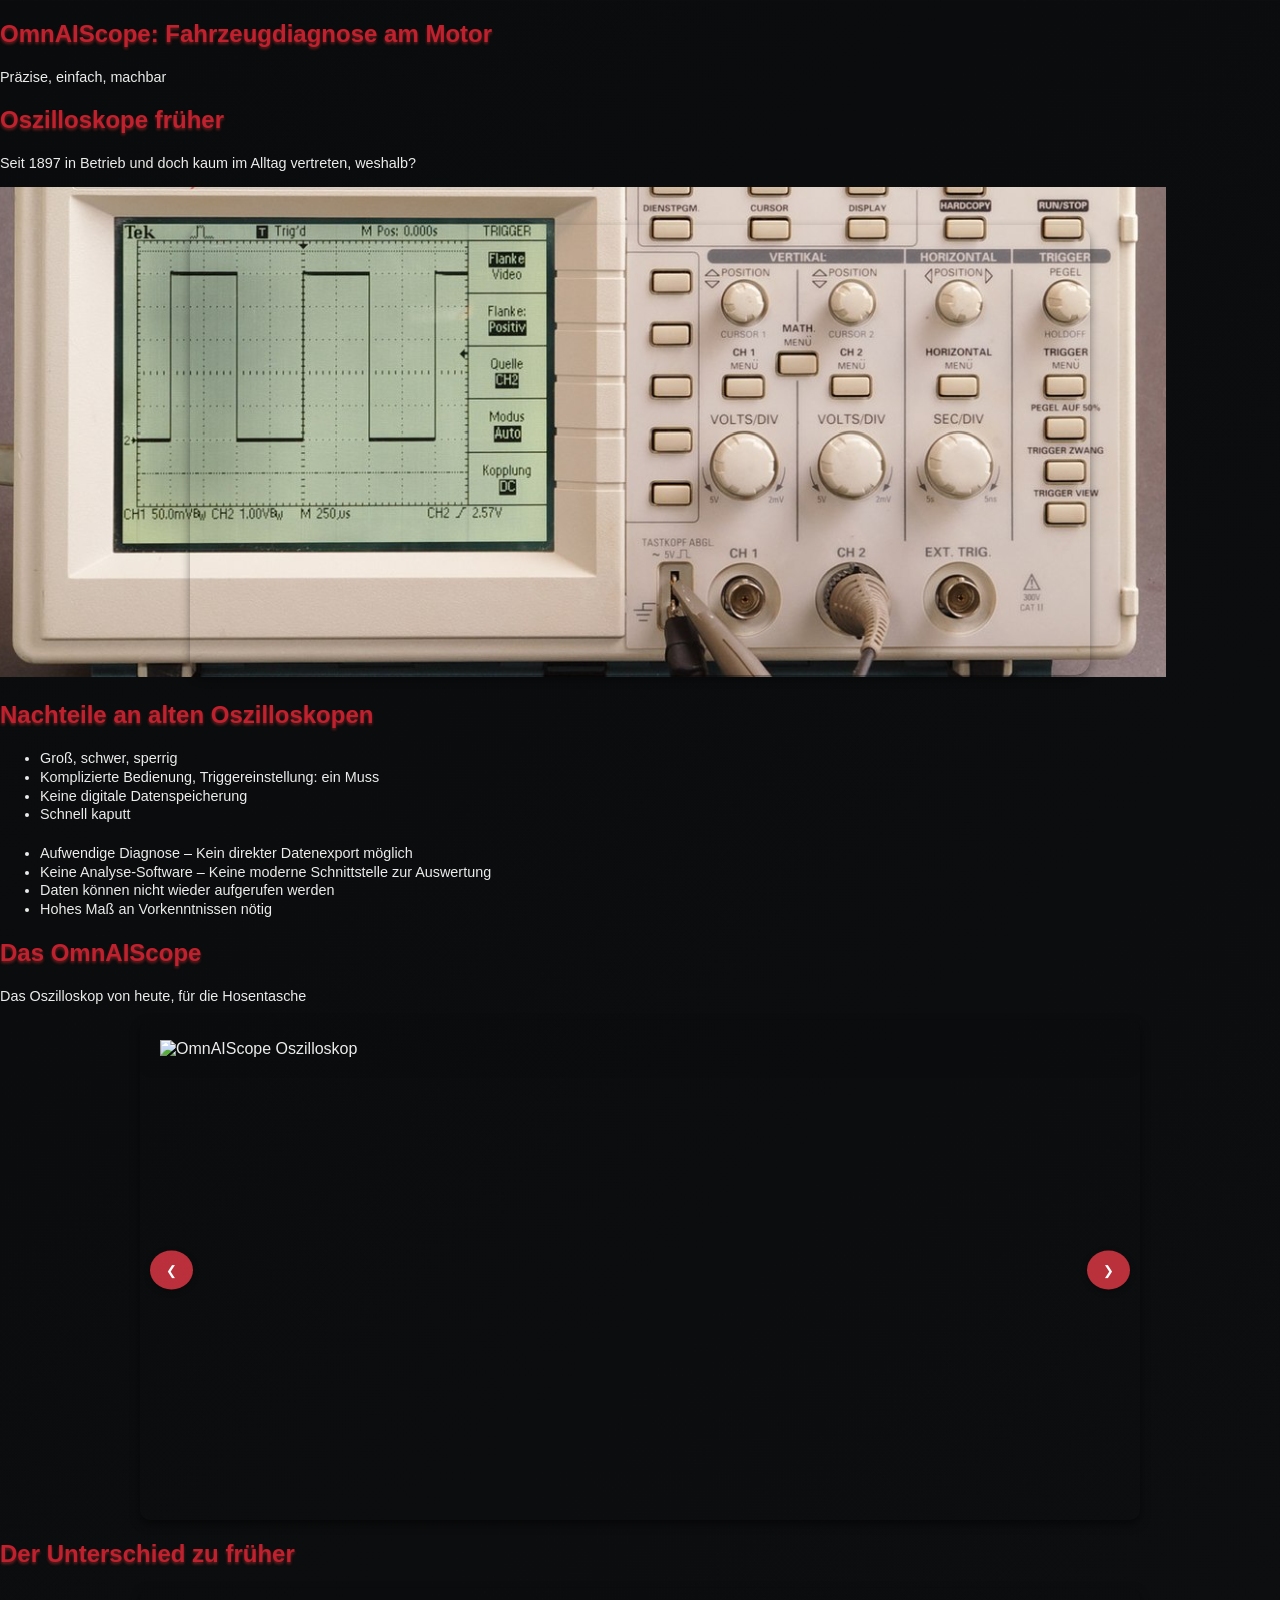
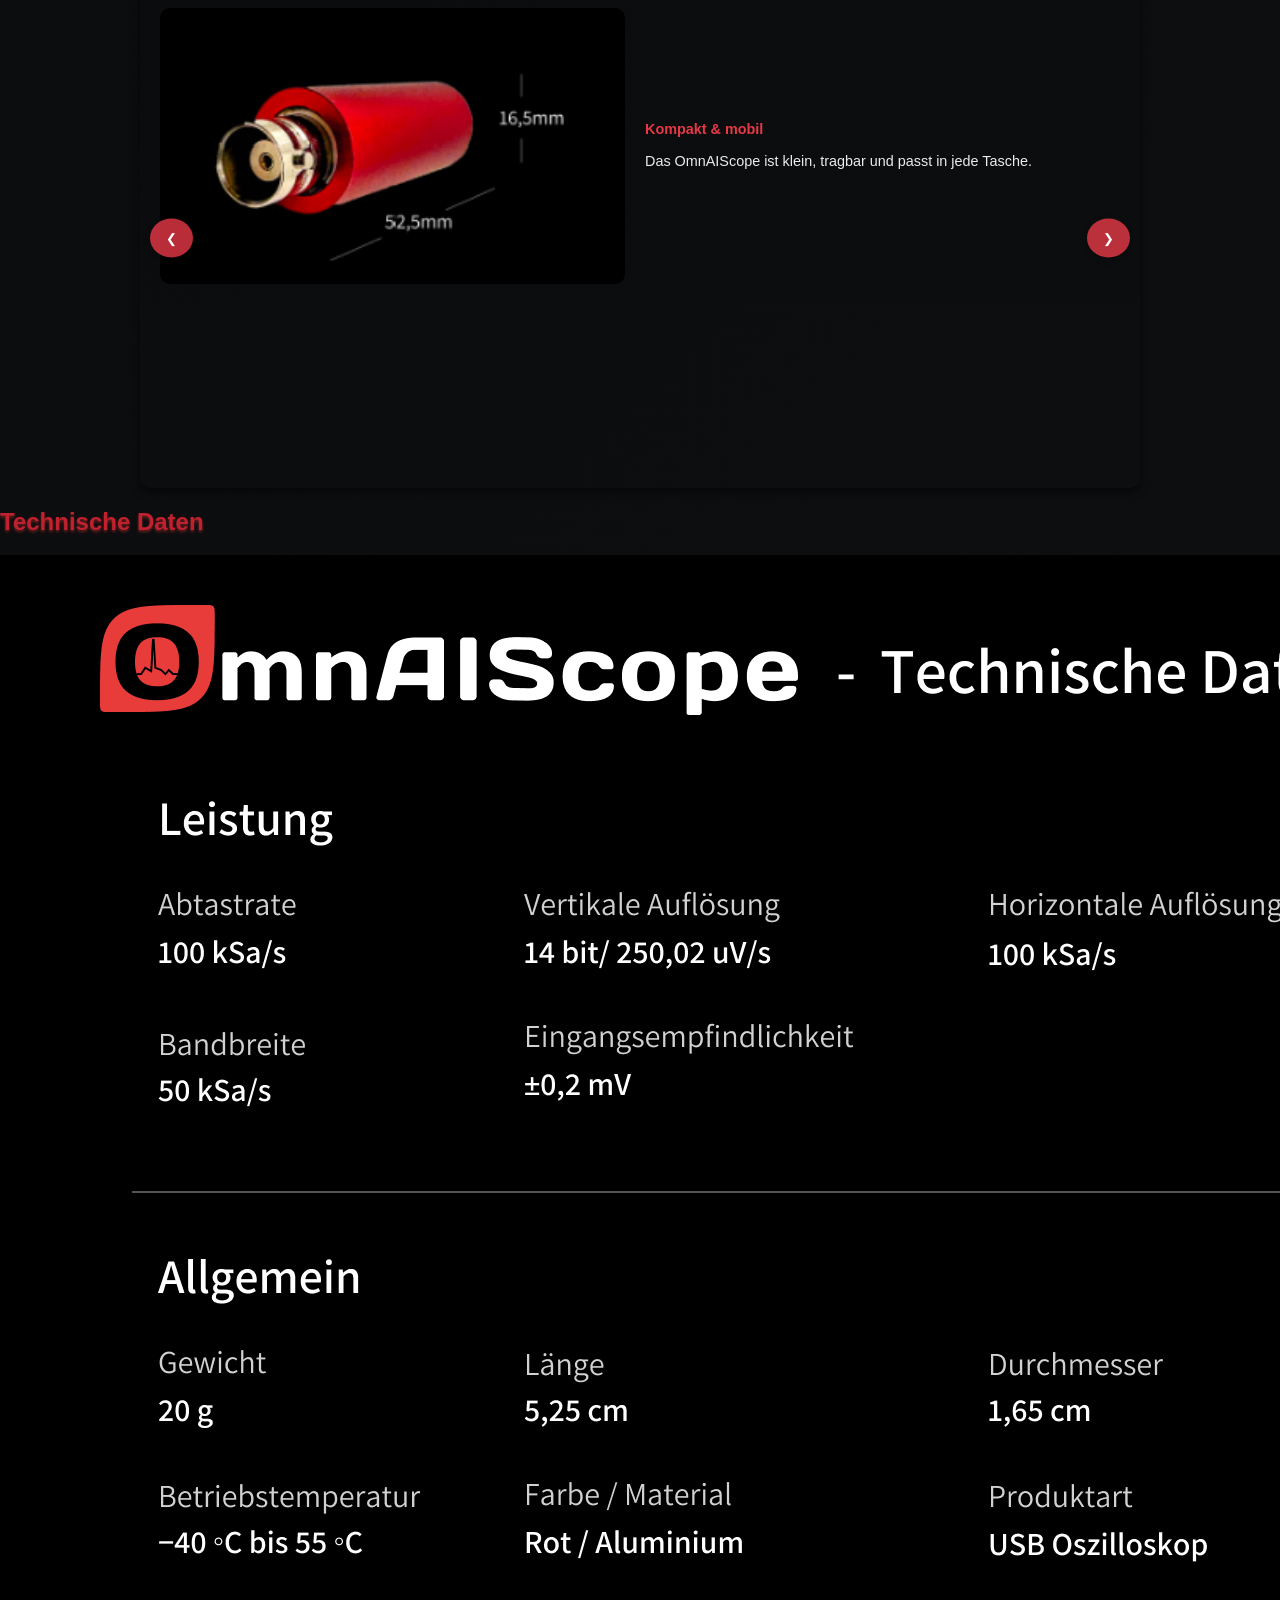
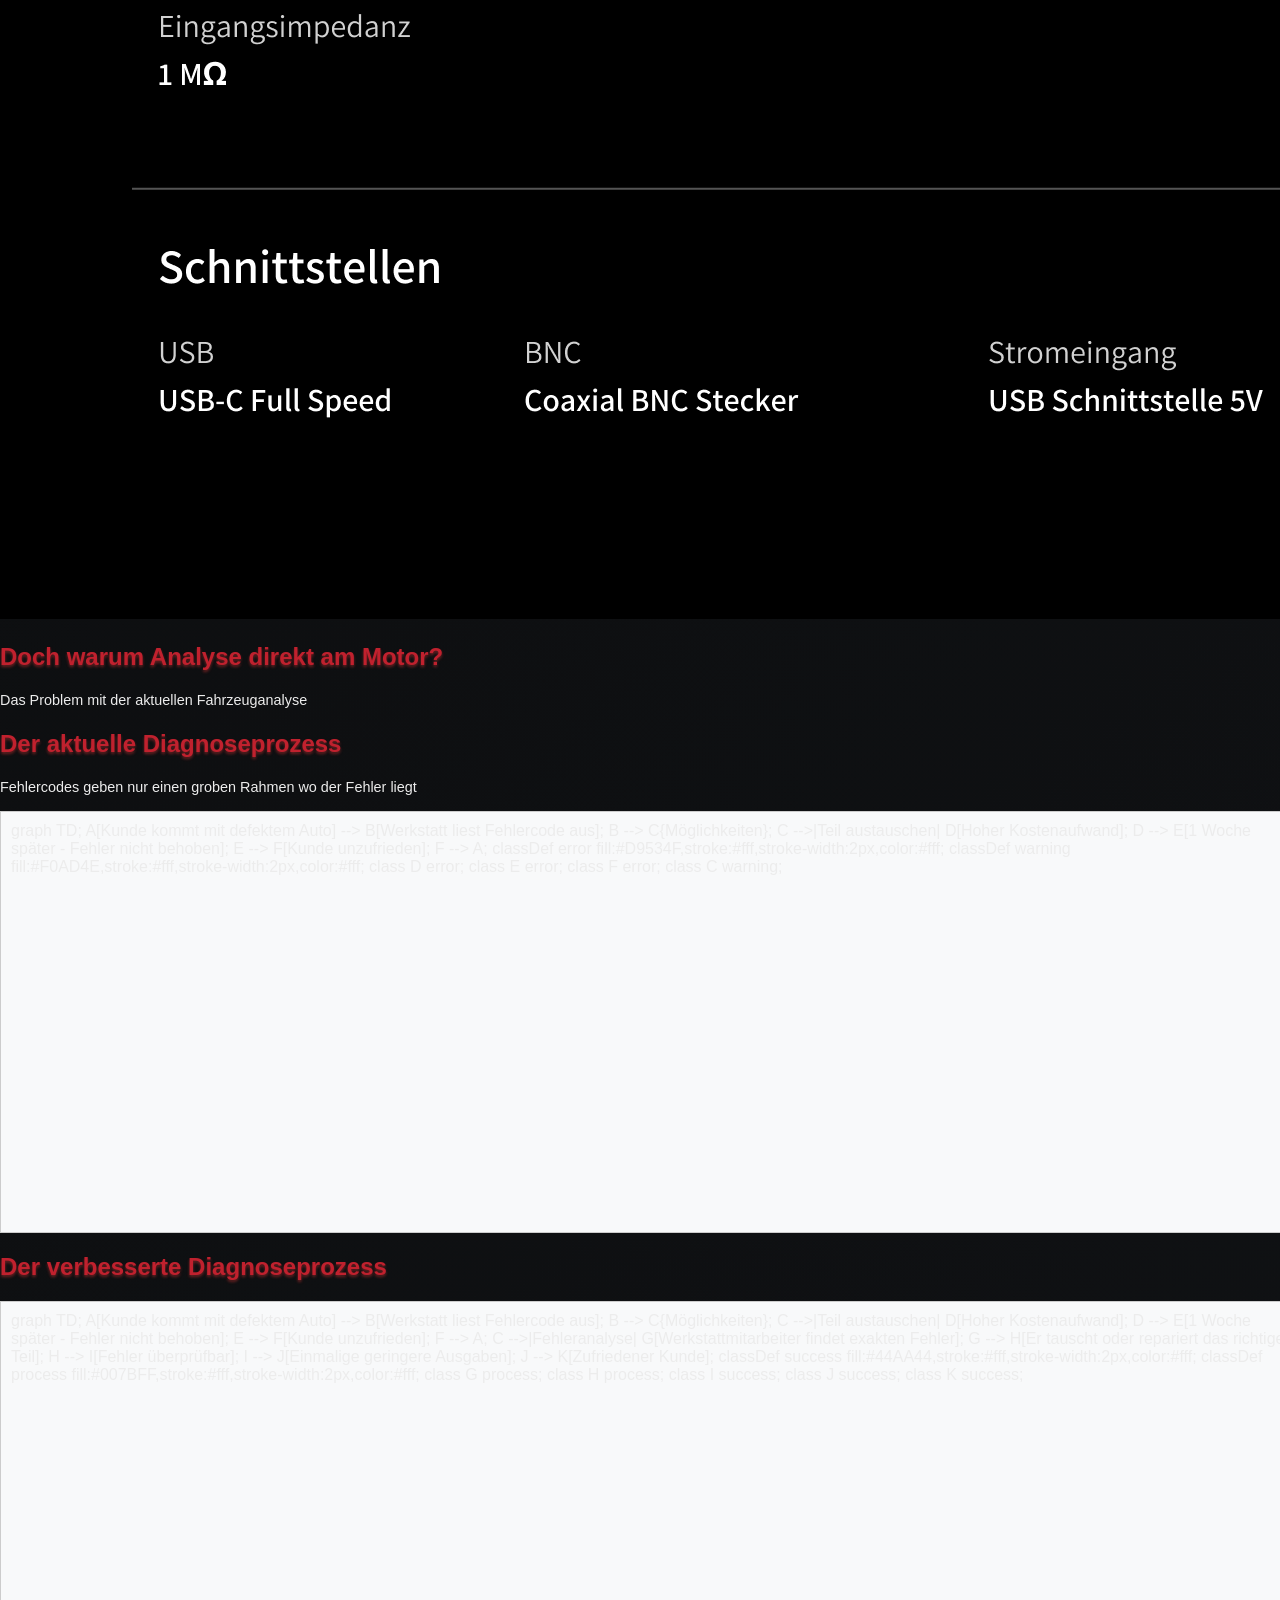
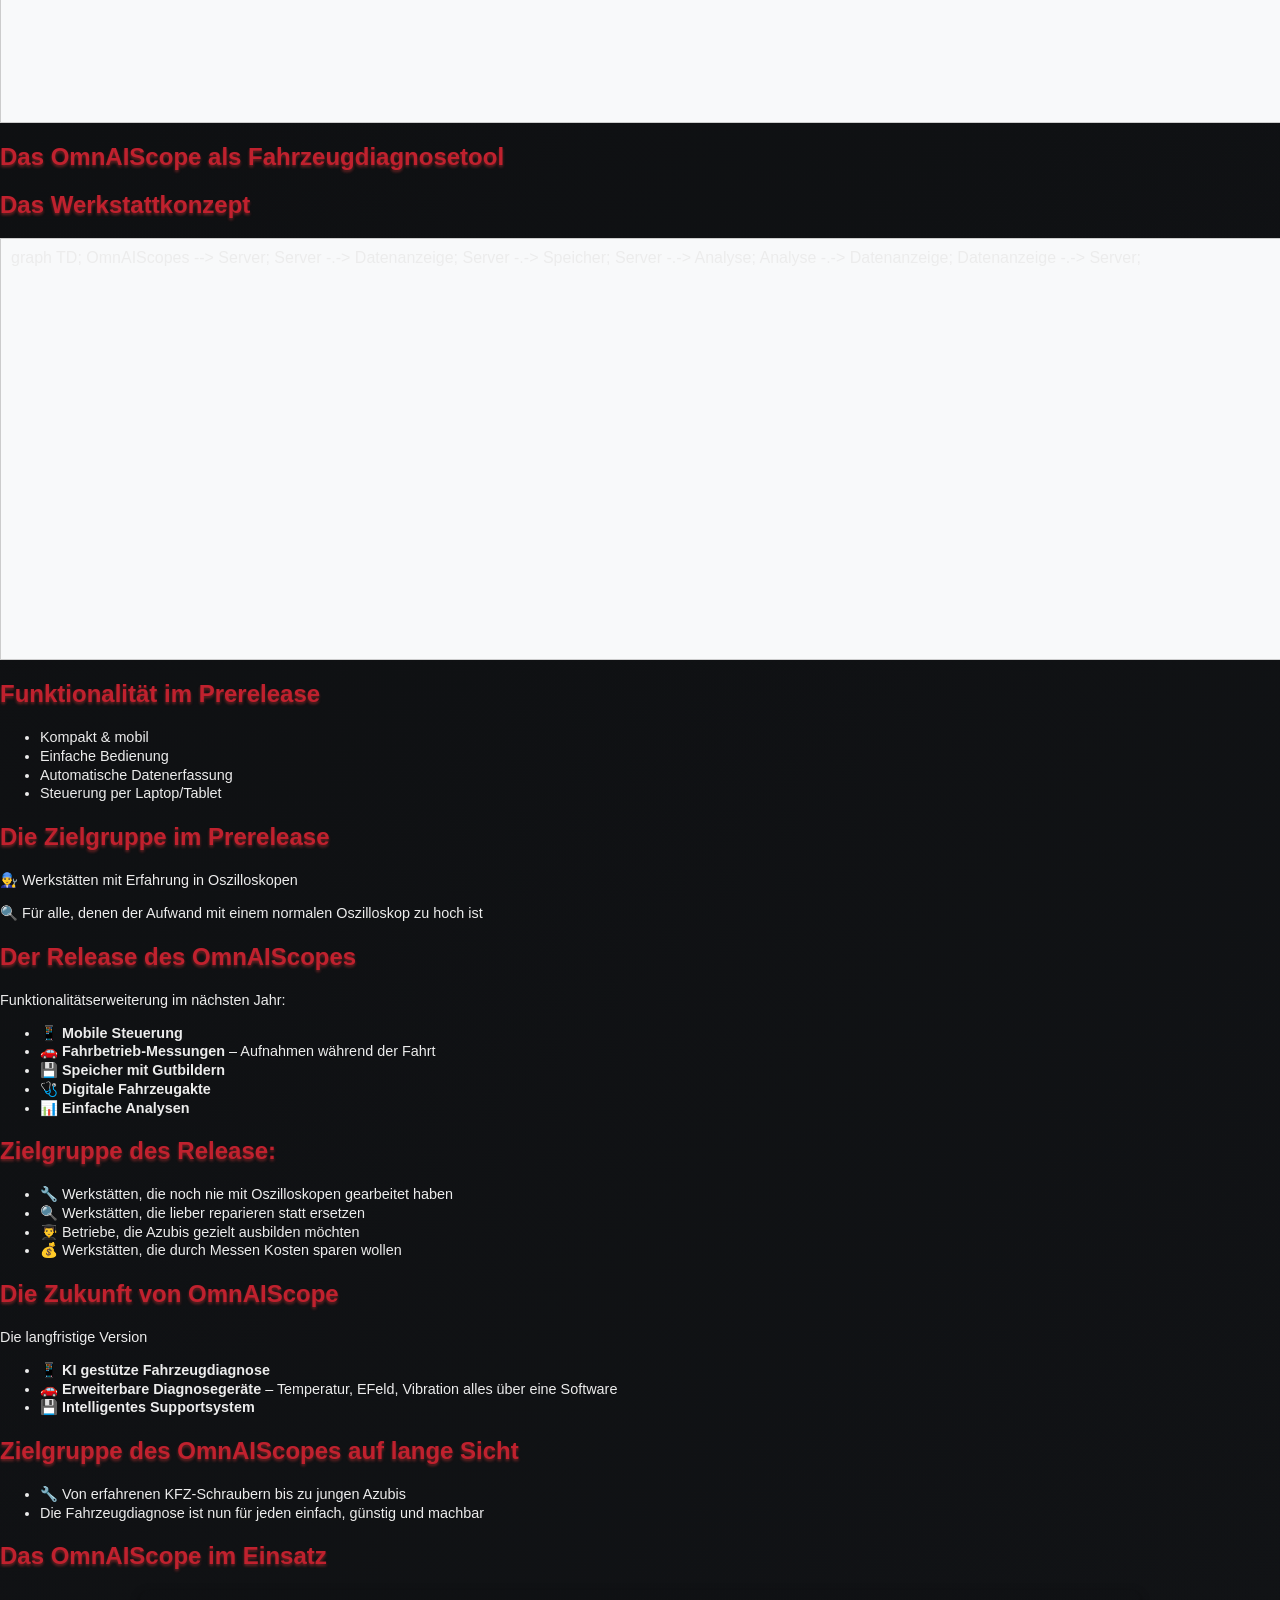
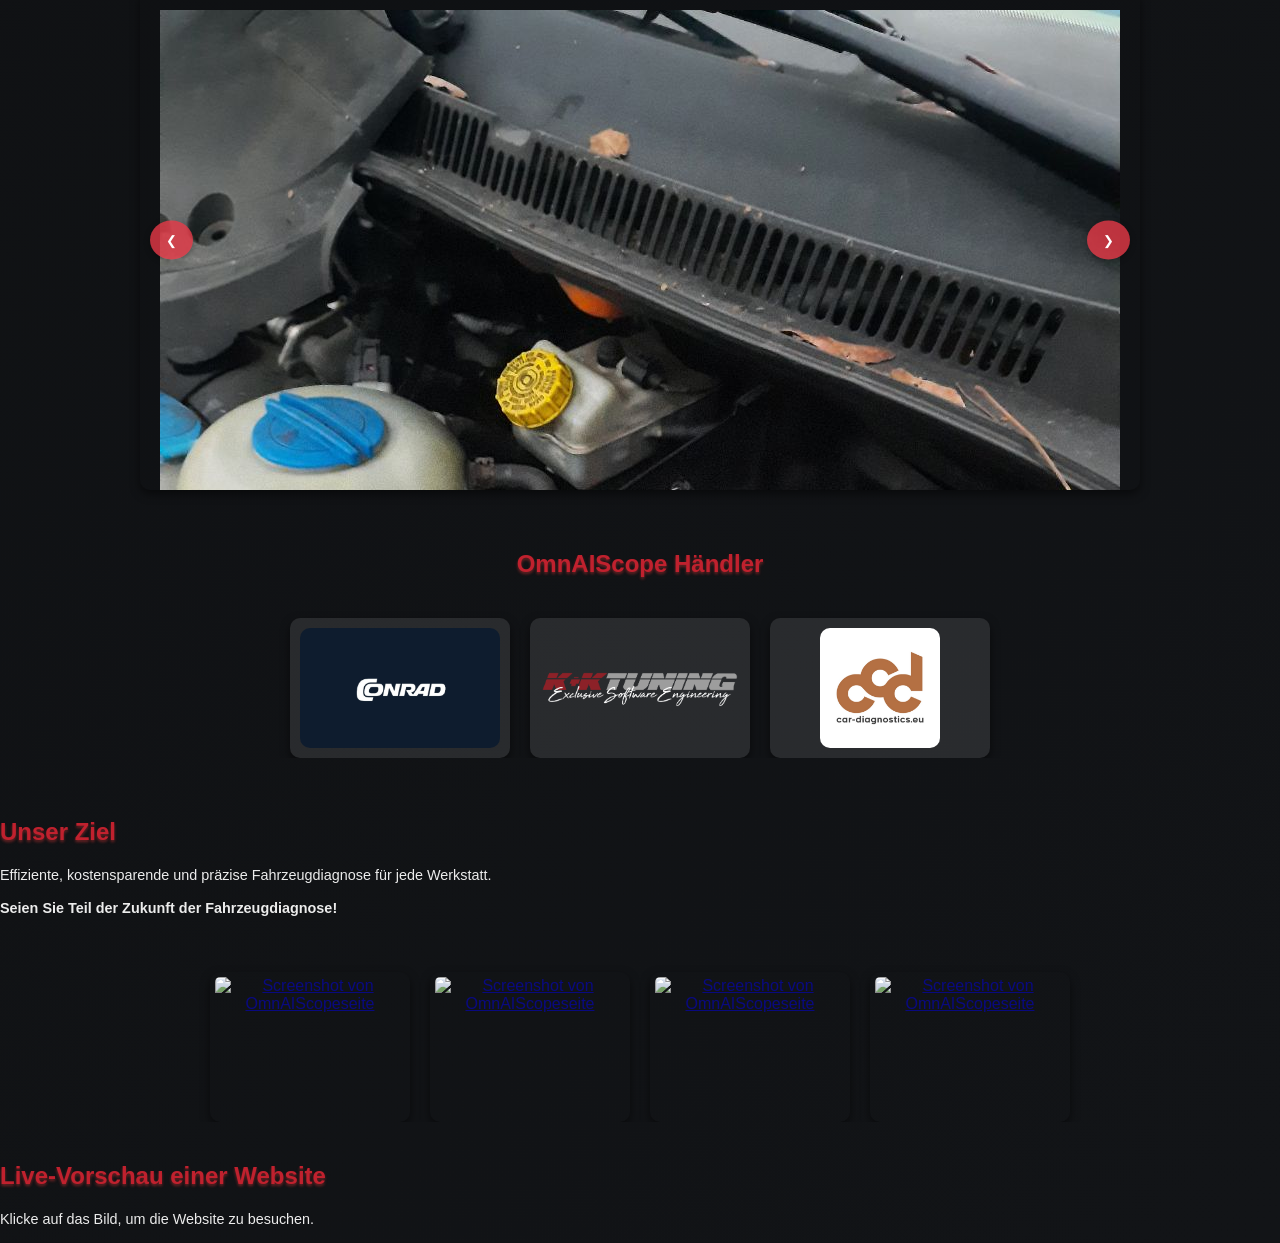
==== index.html @ 16e2dde1 "Update: Better structure for presenting OmnAIScope advantages Introduction video Setup of our websit" ====
<!doctype html>
<html lang="de">
  <head>
    <meta charset="utf-8" />
    <title>OmnAIScope - Die Zukunft der Fahrzeugdiagnose</title>
    <meta name="viewport" content="width=device-width, initial-scale=1.0" />
    <link rel="stylesheet" href="https://unpkg.com/reveal.js/dist/reveal.css" />
    <link
      rel="stylesheet"
      href="https://unpkg.com/reveal.js/dist/theme/black.css"
      id="theme"
    />
    <style>
      :root {
        --primary-color: #c0212e;
        /* Kräftiges Rot mit leichtem Pink-Ton */
        --secondary-color: #ececec;
        /* Sanftes Weiß für bessere Lesbarkeit */
        --background-color: linear-gradient(135deg, #0a0b0c 0%, #121417 100%);
        /* Dunkler Verlauf für Tiefe */
        --success-color: #44c767;
        --error-color: #d9534f;
        --warning-color: #f0ad4e;
      }

      body {
        background: var(--background-color);
        color: var(--secondary-color);
        font-family: "Arial", sans-serif;
        margin: 0;
        padding: 0;
      }

      .reveal section h2 {
        color: var(--primary-color);
        text-shadow: 0px 2px 3px rgba(255, 60, 60, 0.4);
        /* Leichter Glow */
        font-size: 1.5em;
      }

      .reveal section p,
      .reveal section ul {
        color: var(--secondary-color);
        font-size: 0.9em;
        line-height: 1.3;
      }

      .slider-container {
        position: relative;
        width: 80%;
        height: 500px;
        max-width: 1000px;
        margin: auto;
        overflow: hidden auto;
        border-radius: 10px;
        box-shadow: 0px 4px 10px rgba(0, 0, 0, 0.5);
      }

      .slider {
        display: flex;
        transition: transform 0.6s ease-in-out;
      }

      .slide {
        min-width: 100%;
        display: flex;
        /* Bild und Text nebeneinander */
        align-items: center;
        padding: 20px;
        box-sizing: border-box;
        background-color: rgba(0, 0, 0, 0.05);
        /* Leicht abgesetzter Hintergrund */
        border-radius: 10px;
      }

      .slide-content {
        display: flex;
        width: 100%;
        align-items: center;
        justify-content: space-between;
        gap: 10px;
      }

      /* Bild-Anpassung */
      .slide-image {
        width: 50%;
        /* Bild nimmt 50% der Breite ein */
        height: auto;
        border-radius: 10px;
        object-fit: contain;
        /* Verhindert Verzerrungen */
      }

      /* Das hier geht nur für die Slider 1 version und nicht für die Slider mit text*/
      .slide .slide-image-RawImages,
      .slide .slide-image-RawVideos {
        width: 100%;
        /* Bild nimmt 50% der Breite ein */
        height: 100%;
        /* Bild füllt die volle Höhe des Containers */
        object-fit: contain;
        /* Bild bleibt proportional und wird nicht verzerrt */
        display: block;
      }

      /* Text-Anpassung */
      .slide-text {
        width: 50%;
        /* Text nimmt 50% der Breite ein */
        padding: 10px;
      }

      .slide-text h3 {
        color: #e63946;
        font-size: 0.9em;
        margin-bottom: 10px;
      }

      .slide-text p {
        color: white;
        font-size: 0.7em;
        line-height: 1;
      }

      /* Navigation */
      .prev,
      .next {
        position: absolute;
        top: 50%;
        transform: translateY(-50%);
        background: rgba(230, 57, 70, 0.8);
        color: white;
        border: none;
        padding: 12px 16px;
        cursor: pointer;
        border-radius: 50%;
        transition: all 0.3s ease;
        box-shadow: 0px 2px 6px rgba(0, 0, 0, 0.3);
      }

      .prev:hover,
      .next:hover {
        background: #e63946;
        box-shadow: 0px 4px 10px rgba(230, 57, 70, 0.6);
      }

      .prev {
        left: 10px;
      }

      .next {
        right: 10px;
      }

      /* Stil für die Partner-Sektion */
      .partners {
        text-align: center;
        padding: 40px 20px;
        background: #2b131300;
        /* Dunkler Hintergrund */
        color: white;
        max-width: 100%;
        /* Stellt sicher, dass nichts über die Folie hinausgeht */
      }

      /* Flexbox für eine horizontale Anordnung */
      .partner-container {
        display: flex;
        flex-wrap: wrap;
        /* Falls zu viele Elemente, gehen sie in die nächste Zeile */
        justify-content: center;
        /* Zentriert die Logos */
        align-items: center;
        gap: 20px;
        /* Abstand zwischen den Boxen */
        max-width: 90%;
        /* Passt sich an die Folienbreite an */
        margin: auto;
        padding-top: 20px;
        overflow: hidden;
        /* Verhindert, dass Logos über die Folie hinausragen */
      }

      /* Einzelne Partner-Box */
      .partner {
        background: rgba(255, 255, 255, 0.1);
        padding: 10px;
        border-radius: 10px;
        display: flex;
        align-items: center;
        justify-content: center;
        width: 200px;
        /* Feste Breite pro Partner-Logo */
        height: 120px;
        /* Feste Höhe pro Box */
        box-shadow: 0px 4px 10px rgba(0, 0, 0, 0.5);
        transition:
          transform 0.3s ease,
          box-shadow 0.3s ease;
      }



      /* Hover-Effekt */
      .partner:hover {
        transform: translateY(-5px);
        box-shadow: 0px 8px 15px rgba(255, 255, 255, 0.2);
      }

      /* Logos in der Box */
      .partner img {
        border-radius: 10px;
        max-width: 100%;
        max-height: 120px;
        object-fit: contain;
        filter: grayscale(50%);
        transition: filter 0.3s ease;
      }

      /* Bei Hover werden die Logos farbig */
      .partner:hover img {
        filter: grayscale(0%);
      }

      .links {
        text-align: center;
        padding: 20px 20px;
        background: #590e0e00; /* Dunkler Hintergrund */
        color: rgb(139, 25, 25);
        max-width: 100%; /* Stellt sicher, dass nichts über die Folie hinausgeht */
    }
    
    /* Flexbox für eine horizontale Anordnung */
    .links-container {
        display: flex;
        flex-wrap: wrap; /* Falls zu viele Elemente, gehen sie in die nächste Zeile */
        justify-content: center; /* Zentriert die Links */
        align-items: center;
        gap: 20px; /* Abstand zwischen den Boxen */
        max-width: 100%; /* Passt sich an die Folienbreite an */
        margin: auto;
        padding-top: 20px;
        overflow: hidden; /* Verhindert, dass Inhalte über die Folie hinausragen */
    }
    
    /* Einzelne Link-Box */
    .link {
        position: relative; /* Ermöglicht flexibles Layout für das Bild */
        width: 200px; /* Feste Breite pro Box */
        height: 150px; /* Feste Höhe pro Box */
        border-radius: 10px;
        box-shadow: 0px 4px 10px rgba(0, 0, 0, 0.5);
        transition: transform 0.3s ease, box-shadow 0.3s ease;
        overflow: hidden; /* Verhindert, dass das Bild herausragt */
    }
    
    /* Hover-Effekt */
    .link:hover {
        transform: translateY(-5px);
        box-shadow: 0px 8px 15px rgba(255, 255, 255, 0.2);
    }
    
    /* Bilder nehmen den ganzen Container ein */
    .link img {
        width: 100%;
        height: 100%;
        padding:5px; 
        margin:0; 
        object-fit: cover; /* Bild wird skaliert, ohne verzerrt zu werden */
        border-radius: 10px; /* Gleiche Abrundung wie der Container */
        filter: grayscale(50%);
        transition: filter 0.3s ease;
    }
    
    /* Bei Hover werden die Bilder farbig */
    .link:hover img {
        filter: grayscale(0%);
    }
    
      /* Container für das Video (Fullscreen & Zentriert) */
#intro-video {
    position: absolute;
    top: 50%;
    left: 50%;
    transform: translate(-50%, -50%); /* Zentriert das Video */
    width: 80%; /* Anpassung der Breite */
    max-width: 900px; /* Maximale Größe */
    height: auto;
    opacity: 0.8; /* Transparenz für leichtes Durchscheinen */
    border-radius: 15px; /* Optional: Abgerundete Ecken */
    box-shadow: 0 4px 10px rgba(0, 0, 0, 0.5); /* Optional: Weiche Schatten */
}

    </style>
  </head>

  <body>
    <div class="reveal">
        <div class="slides">
            <!-- Erste Folie: Video -->
            <section id="video-slide">
                <video id="intro-video" width="100%" autoplay muted>
                    <source src="ScopesVideo.mkv" type="video/mp4">
                    Dein Browser unterstützt dieses Video nicht.
                </video>
            <section>
            <!-- Zweite Folie: Überschrift erscheint nach Video -->
                <h2>OmnAIScope: Fahrzeugdiagnose am Motor</h2>
                <p>Präzise, einfach, machbar</p>
            </section>
            </section>
    
        <!-- Kapitel: Oszilloskope früher: -->
        <section>
          <section>
            <h2>Oszilloskope früher</h2>
            <p>
              Seit 1897 in Betrieb und doch kaum im Alltag vertreten, weshalb?
            </p>
            <img src="images/OsziAlt.png" alt="Altes analog Oszilloskop" />
          </section>
          <section>
            <h2>Nachteile an alten Oszilloskopen</h2>
            <ul>
              <li>Groß, schwer, sperrig</li>
              <li>Komplizierte Bedienung, Triggereinstellung: ein Muss</li>
              <li>Keine digitale Datenspeicherung</li>
              <li>Schnell kaputt</li>
            </ul>
          </section>
          <section>
            <h2></h2>
            <ul>
              <li>Aufwendige Diagnose – Kein direkter Datenexport möglich</li>
              <li>
                Keine Analyse-Software – Keine moderne Schnittstelle zur
                Auswertung
              </li>
              <li>Daten können nicht wieder aufgerufen werden</li>
              <li>Hohes Maß an Vorkenntnissen nötig</li>
            </ul>
          </section>
        </section>
        <!-- Das OmnAIScope: Das Oszilloskop für heute :-->
        <section>
          <section>
            <h2>Das OmnAIScope</h2>
            <p>Das Oszilloskop von heute, für die Hosentasche</p>
            <div class="slider-container">
              <div class="slider">
                <img
                  class="slide slide-image-RawImages"
                  src="OmnAIScopeProduktBild.png"
                  alt="OmnAIScope Oszilloskop"
                />
                <img
                  class="slide slide-image-RawImages"
                  src="OmnAIScope mit USBKabel.png"
                  alt="OmnAIScope Oszilloskop"
                />
              </div>
              <button class="prev" onclick="moveSlide(-1)">&#10094;</button>
              <button class="next" onclick="moveSlide(1)">&#10095;</button>
            </div>
          </section>
          <section>
            <h2>Der Unterschied zu früher</h2>
            <div class="slider-container">
              <div class="slider">
                <!-- Slide 1 -->
                <div class="slide">
                  <div class="slide-content">
                    <img
                      class="slide-image"
                      src="images/OmnAIScopeKlein.png"
                      alt="Vergleich Oszilloskop"
                    />
                    <div class="slide-text">
                      <h3>Kompakt & mobil</h3>
                      <p>
                        Das OmnAIScope ist klein, tragbar und passt in jede
                        Tasche.
                      </p>
                    </div>
                  </div>
                </div>

                <!-- Slide 2 -->
                <div class="slide">
                  <div class="slide-content">
                    <img
                      class="slide-image"
                      src="images/OsziAlt.png"
                      alt="Vergleich mit altem Oszilloskop"
                    />
                    <div class="slide-text">
                      <h3>Einfach bedienbar</h3>
                      <p>Keine Triggereinstellung, keine Rädchen. Direkt messen.</p>
                    </div>
                  </div>
                </div>

                <div class="slide">
                  <div class="slide-content">
                    <img
                      class="slide-image"
                      src="images/datenanalyse.jpg"
                      alt="Datenanalyse"
                    />
                    <div class="slide-text">
                      <h3>Digitale Datenerfassung</h3>
                      <p>
                        Speichere Daten und analysiere sie bequem auf deinem
                        Laptop oder Tablet.
                      </p>
                    </div>
                  </div>
                </div>

                <!-- Slide 3 -->
                <div class="slide">
                  <div class="slide-content">
                    <img
                      class="slide-image"
                      src="images/datenanalyse.jpg"
                      alt="Datenanalyse"
                    />
                    <div class="slide-text">
                      <h3>Messdaten wiederverwenden</h3>
                      <p>
                        Messdaten wieder aufrufen, dem Kunden zur Verfügung
                        stellen und mit anderen Teilen.
                      </p>
                    </div>
                  </div>
                </div>

                <!-- Slide 4 -->
                <div class="slide">
                  <div class="slide-content">
                    <img
                      class="slide-image"
                      src="images/datenanalyse.jpg"
                      alt="Datenanalyse"
                    />
                    <div class="slide-text">
                      <h3>Softwareerweiterungen</h3>
                      <p>
                        Bleibe UpToDate. Automatische, kostenlose
                        Softwareupdates. Stetige Analyseverbesserung.
                      </p>
                    </div>
                  </div>
                </div>

                <!-- Slide 5 -->
                <div class="slide">
                  <div class="slide-content">
                    <img
                      class="slide-image"
                      src="images/datenanalyse.jpg"
                      alt="Datenanalyse"
                    />
                    <div class="slide-text">
                      <h3>Analyse ohne Vorkenntnisse</h3>
                      <p>
                        Durch den Vergleich mit der Datenbank. Manuell oder KI
                        gestützt.
                      </p>
                    </div>
                  </div>
                </div>
                <!-- Slide 6 -->
                <div class="slide">
                  <div class="slide-content">
                    <img
                      class="slide-image"
                      src="images/datenanalyse.jpg"
                      alt="Datenanalyse"
                    />
                    <div class="slide-text">
                      <h3>Erweiterbar</h3>
                      <p>
                        Ob ein, zwei oder acht Kanäle, durch die Synchronisation
                        beliebig erweiterbar.
                      </p>
                    </div>
                  </div>
                </div>
                <!-- Slide 7 -->
                <div class="slide">
                  <div class="slide-content">
                    <img
                      class="slide-image"
                      src="images/datenanalyse.jpg"
                      alt="Datenanalyse"
                    />
                    <div class="slide-text">
                      <h3>Über Kabel oder Netz</h3>
                      <p>
                        Empfange Daten wo du willst, wann du willst mit dem
                        OmnAI-PI System
                      </p>
                    </div>
                  </div>
                </div>
              </div>
              <!-- Navigation -->
              <button class="prev" onclick="moveSlide(-1)">&#10094;</button>
              <button class="next" onclick="moveSlide(1)">&#10095;</button>
            </div>
          </section>
          <section>
            <h2>Technische Daten</h2>
            <img src="images/TechDatenOmnAI.png" />
          </section>
        </section>

        <!-- Das Problem mit der Fahrzeuganalyse: -->
        <section>
          <section data-transition="zoom">
            <h2>Doch warum Analyse direkt am Motor?</h2>
            <p>Das Problem mit der aktuellen Fahrzeuganalyse</p>
          </section>
          <section>
            <h2>Der aktuelle Diagnoseprozess</h2>
            <p>Fehlercodes geben nur einen groben Rahmen wo der Fehler liegt</p>
            <div style="width: 100%; height: 400px; overflow: auto; border: 1px solid #ccc; padding: 10px;background: #f8f9fa;">
              <div class="mermaid">
                graph TD;
                    A[Kunde kommt mit defektem Auto] --> B[Werkstatt liest Fehlercode aus];
                    B --> C{Möglichkeiten};
                    C -->|Teil austauschen| D[Hoher Kostenaufwand];
                    D --> E[1 Woche später - Fehler nicht behoben];
                    E --> F[Kunde unzufrieden];
                    F --> A;
                    
                    classDef error fill:#D9534F,stroke:#fff,stroke-width:2px,color:#fff;
                    classDef warning fill:#F0AD4E,stroke:#fff,stroke-width:2px,color:#fff;

                    class D error;
                    class E error;
                    class F error;
                    class C warning;
              </div>
            </div>
          </section>

          <section>
            <h2>Der verbesserte Diagnoseprozess</h2>
            <div style="width: 100%; height: 400px;overflow: auto;border: 1px solid #ccc;padding: 10px;background: #f8f9fa;">
            <div class="mermaid">
                graph TD;
                    A[Kunde kommt mit defektem Auto] --> B[Werkstatt liest Fehlercode aus];
                    B --> C{Möglichkeiten};
                    C -->|Teil austauschen| D[Hoher Kostenaufwand];
                    D --> E[1 Woche später - Fehler nicht behoben];
                    E --> F[Kunde unzufrieden];
                    F --> A;
                    
                    C -->|Fehleranalyse| G[Werkstattmitarbeiter findet exakten Fehler];
                    G --> H[Er tauscht oder repariert das richtige Teil];
                    H --> I[Fehler überprüfbar];
                    I --> J[Einmalige geringere Ausgaben];
                    J --> K[Zufriedener Kunde];

                    classDef success fill:#44AA44,stroke:#fff,stroke-width:2px,color:#fff;
                    classDef process fill:#007BFF,stroke:#fff,stroke-width:2px,color:#fff;

                    class G process;
                    class H process;
                    class I success;
                    class J success;
                    class K success;
                </div>
            </div>
          </section>
        </section>

        <!-- Wie sich das OmnAIScope auf die Fahrzeuganalyse auswirkt: -->
        <section>
          <section>
            <h2>Das OmnAIScope als Fahrzeugdiagnosetool</h2>
          </section>

          <section>
            <h2>Das Werkstattkonzept</h2>
            <div
              style="
                width: 100%;
                height: 400px;
                overflow: auto;
                border: 1px solid #ccc;
                padding: 10px;
                background: #f8f9fa;
              "
            >
              <div class="mermaid">
                graph TD; OmnAIScopes --> Server; Server -.-> Datenanzeige;
                Server -.-> Speicher; Server -.-> Analyse; Analyse -.->
                Datenanzeige; Datenanzeige -.-> Server;
              </div>
            </div>
          </section>
          <section>
            <h2>Funktionalität im Prerelease</h2>
            <ul>
              <li>Kompakt & mobil</li>
              <li>Einfache Bedienung</li>
              <li>Automatische Datenerfassung</li>
              <li>Steuerung per Laptop/Tablet</li>
            </ul>
          </section>

          <section>
            <h2>Die Zielgruppe im Prerelease</h2>
            <p>👨‍🔧 Werkstätten mit Erfahrung in Oszilloskopen</p>
            <p>
              🔍 Für alle, denen der Aufwand mit einem normalen Oszilloskop zu
              hoch ist
            </p>
          </section>

          <section>
            <h2>Der Release des OmnAIScopes</h2>
            <p>Funktionalitätserweiterung im nächsten Jahr:</p>
            <ul>
              <li>📱 <strong>Mobile Steuerung</strong></li>
              <li>
                🚗 <strong>Fahrbetrieb-Messungen</strong> – Aufnahmen während
                der Fahrt
              </li>
              <li>💾 <strong>Speicher mit Gutbildern</strong></li>
              <li>🩺 <strong>Digitale Fahrzeugakte</strong></li>
              <li>📊 <strong>Einfache Analysen</strong></li>
            </ul>
          </section>

          <section>
            <h2>Zielgruppe des Release:</h2>
            <ul>
              <li>
                🔧 Werkstätten, die noch nie mit Oszilloskopen gearbeitet haben
              </li>
              <li>🔍 Werkstätten, die lieber reparieren statt ersetzen</li>
              <li>👨‍🎓 Betriebe, die Azubis gezielt ausbilden möchten</li>
              <li>💰 Werkstätten, die durch Messen Kosten sparen wollen</li>
            </ul>
          </section>
          <section>
            <h2>Die Zukunft von OmnAIScope</h2>
            <p>Die langfristige Version</p>
            <p></p>
            <ul>
              <li>📱 <strong>KI gestütze Fahrzeugdiagnose</strong></li>
              <li>
                🚗 <strong>Erweiterbare Diagnosegeräte</strong> – Temperatur,
                EFeld, Vibration alles über eine Software
              </li>
              <li>💾 <strong>Intelligentes Supportsystem</strong></li>
            </ul>
          </section>

          <section>
            <h2>Zielgruppe des OmnAIScopes auf lange Sicht</h2>
            <ul>
              <li>🔧 Von erfahrenen KFZ-Schraubern bis zu jungen Azubis</li>
              <li>
                Die Fahrzeugdiagnose ist nun für jeden einfach, günstig und
                machbar
              </li>
            </ul>
          </section>
        </section>
        <section>
          <h2>Das OmnAIScope im Einsatz</h2>
          <div class="slider-container">
            <div class="slider">
              <!-- <video class="slide" controls>
                            <source src="video_2024-12-16_08-15-46.mp4" type="video/mp4">
                            <source src="videos/omnAIScope.webm" type="video/webm">
                            Dein Browser unterstützt das Videoformat nicht.
                        </video>-->

              <img
                class="slide slide-image-RawImages"
                src="images/photo_2024-12-16_08-15-21.jpg"
                alt="OmnAIScope Oszilloskop Messung am Auto"
              />
              <img
                class="slide slide-image-RawImages"
                src="images/Batterieaufnahme.png"
                alt="OmnAIScope Oszilloskop Messung am Auto"
              />
            </div>
            <button class="prev" onclick="moveSlide(-1)">&#10094;</button>
            <button class="next" onclick="moveSlide(1)">&#10095;</button>
          </div>
        </section>

        <section class="partners">
          <h2>OmnAIScope Händler</h2>
          <div class="partner-container">
            <div class="partner">
              <img src="images/ConradLogo.png" alt="Partner 1" />
            </div>
            <div class="partner">
              <img src="images/K+KTuning.png" alt="Partner 2" />
            </div>
            <div class="partner">
              <img src="images/ccd.jpg" alt="Partner 3" />
            </div>
          </div>
        </section>
        <section>
          <h2>Unser Ziel</h2>
          <p>
            Effiziente, kostensparende und präzise Fahrzeugdiagnose für jede
            Werkstatt.
          </p>
          <p>
            <strong>Seien Sie Teil der Zukunft der Fahrzeugdiagnose!</strong>
          </p>
          <div class="links">
            <div class="links-container">
              <div class="link">
                <a href="https://omnai-scope.auto-intern.de/" target="_blank">
                    <img src="https://api.screenshotmachine.com?key=e32728&url=https%3A%2F%2Fomnai-scope.auto-intern.de%2F/&dimension=1024x768" 
                         alt="Screenshot von OmnAIScopeseite" 
                         style="width: 80%; border-radius: 10px;">
                </a>
              </div>
              <div class="link">
                <a href="https://omnai-scope.auto-intern.de/" target="_blank">
                    <img src="https://api.screenshotmachine.com?key=e32728&url=https%3A%2F%2Fomnai-scope.auto-intern.de/support%2F/&dimension=1024x768" 
                         alt="Screenshot von OmnAIScopeseite" 
                         style="width: 80%; border-radius: 10px;">
                </a>
              </div>
              <div class="link">
                <a href="https://omnai-scope.auto-intern.de/" target="_blank">
                    <img src="https://api.screenshotmachine.com?key=e32728&url=https%3A%2F%2Fomnai-scope.auto-intern.de/newsletter%2F/&dimension=1024x768" 
                         alt="Screenshot von OmnAIScopeseite" 
                         style="width: 80%; border-radius: 10px;">
                </a>
              </div>
              
              <div class="link">
                <a href="https://omnai-scope.auto-intern.de/" target="_blank">
                    <img src="https://api.screenshotmachine.com?key=e32728&url=https://www.auto-intern.de/shop/diagnose-komplettsysteme/281/omnaiscope-beta-version?c=114/support%2F/&dimension=1024x768" 
                         alt="Screenshot von OmnAIScopeseite" 
                         style="width: 80%; border-radius: 10px;">
                </a>
              </div>
            </div>
          </div>
        </section>
        <section>
            <h2>Live-Vorschau einer Website</h2>
            
            <p>Klicke auf das Bild, um die Website zu besuchen.</p>
        </section>
        
      </div>
    </div>

    <script src="https://unpkg.com/reveal.js/dist/reveal.js"></script>
    <script src="https://cdnjs.cloudflare.com/ajax/libs/mermaid/9.1.3/mermaid.min.js"></script>
    <script>
      Reveal.initialize({
        controls: true,
        progress: true,
        center: true,
        hash: true,
        transition: "slide",
      });
      mermaid.initialize({ startOnLoad: true });
    </script>
    <script>
      document.addEventListener("DOMContentLoaded", function () {
        const sliders = document.querySelectorAll(".slider-container");

        sliders.forEach((sliderContainer, index) => {
          const slider = sliderContainer.querySelector(".slider");
          const slides = sliderContainer.querySelectorAll(".slide");
          const prevButton = sliderContainer.querySelector(".prev");
          const nextButton = sliderContainer.querySelector(".next");

          let slideIndex = 0;

          function moveSlide(step) {
            slideIndex += step;

            if (slideIndex >= slides.length) slideIndex = 0;
            if (slideIndex < 0) slideIndex = slides.length - 1;

            slider.style.transform = `translateX(-${slideIndex * 100}%)`;
          }

          prevButton.addEventListener("click", () => moveSlide(-1));
          nextButton.addEventListener("click", () => moveSlide(1));
        });
      });
      document.addEventListener("DOMContentLoaded", function () {
        const video = document.getElementById("intro-video");
    
        // Wenn das Video zu Ende ist, gehe zur nächsten Folie
        video.addEventListener("ended", function () {
            Reveal.next(); // Wechselt zur nächsten Folie
        });
    });
    
    </script>
  </body>
</html>
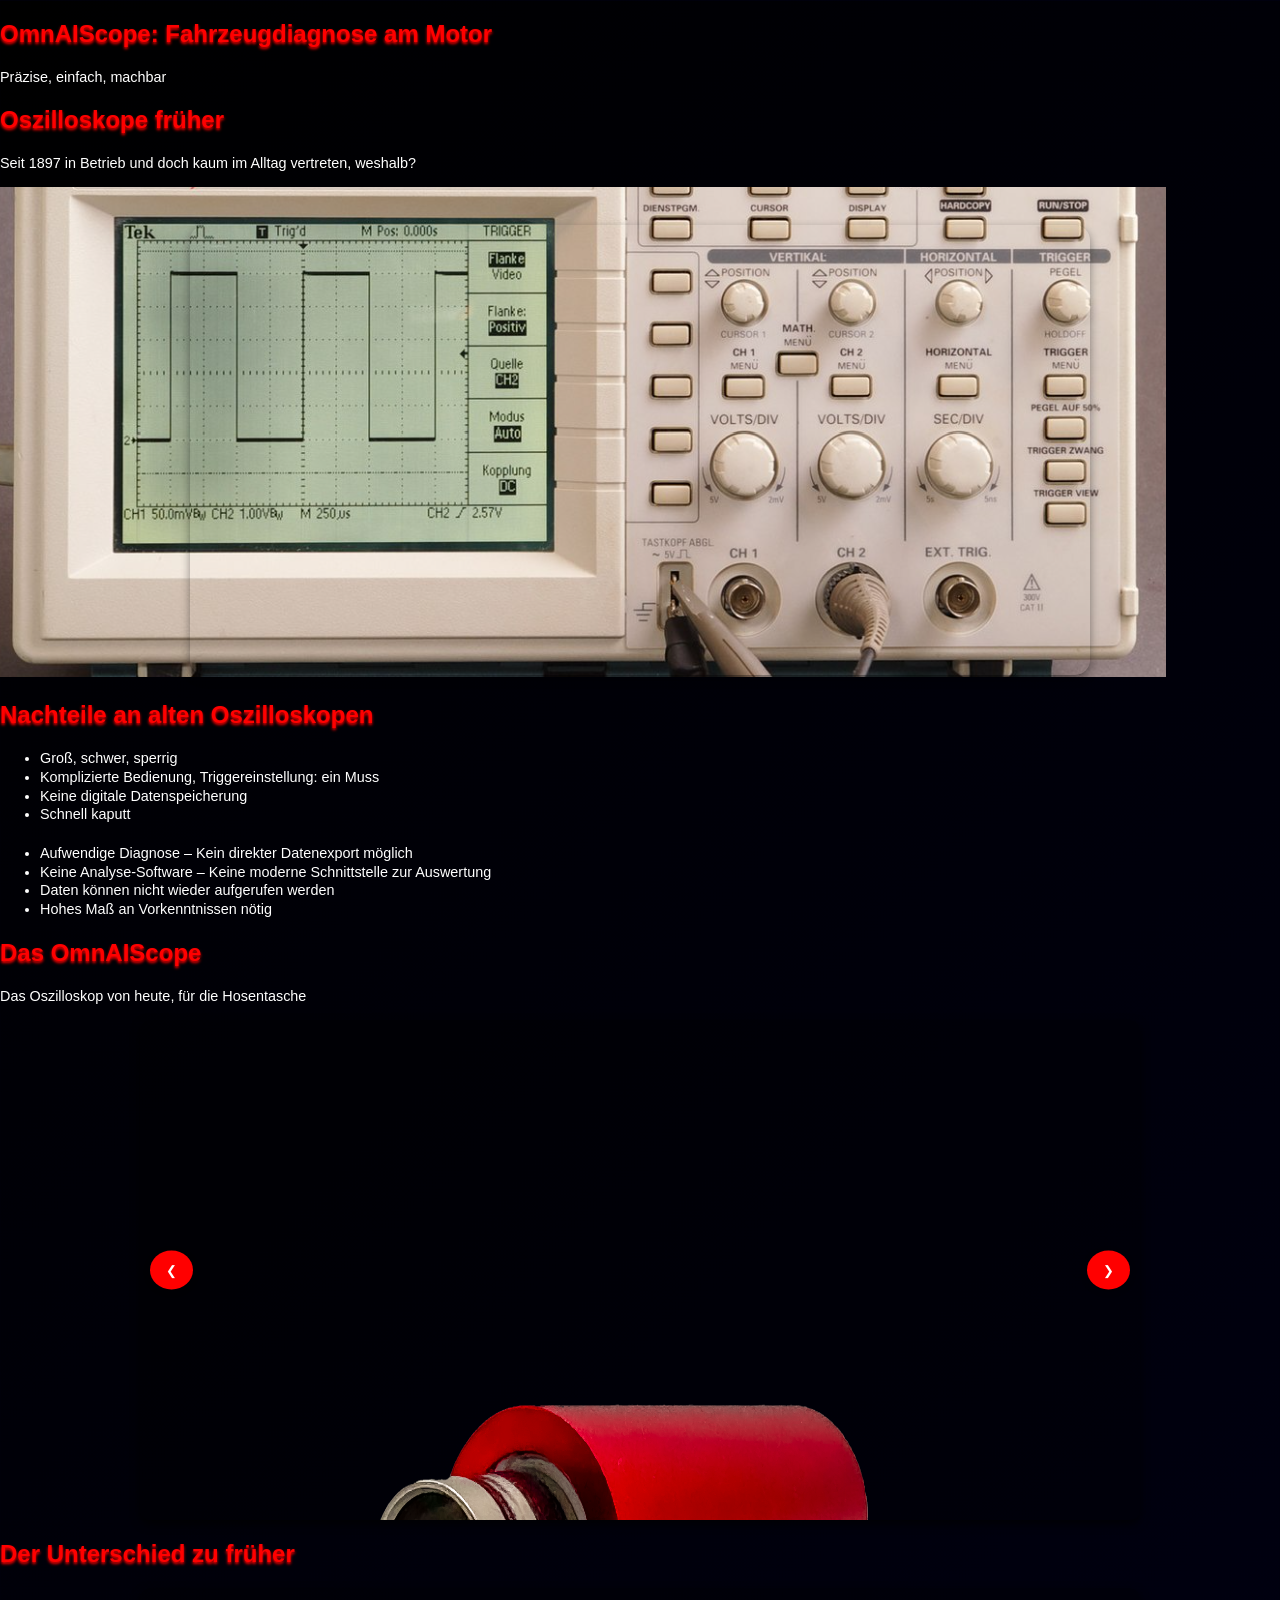
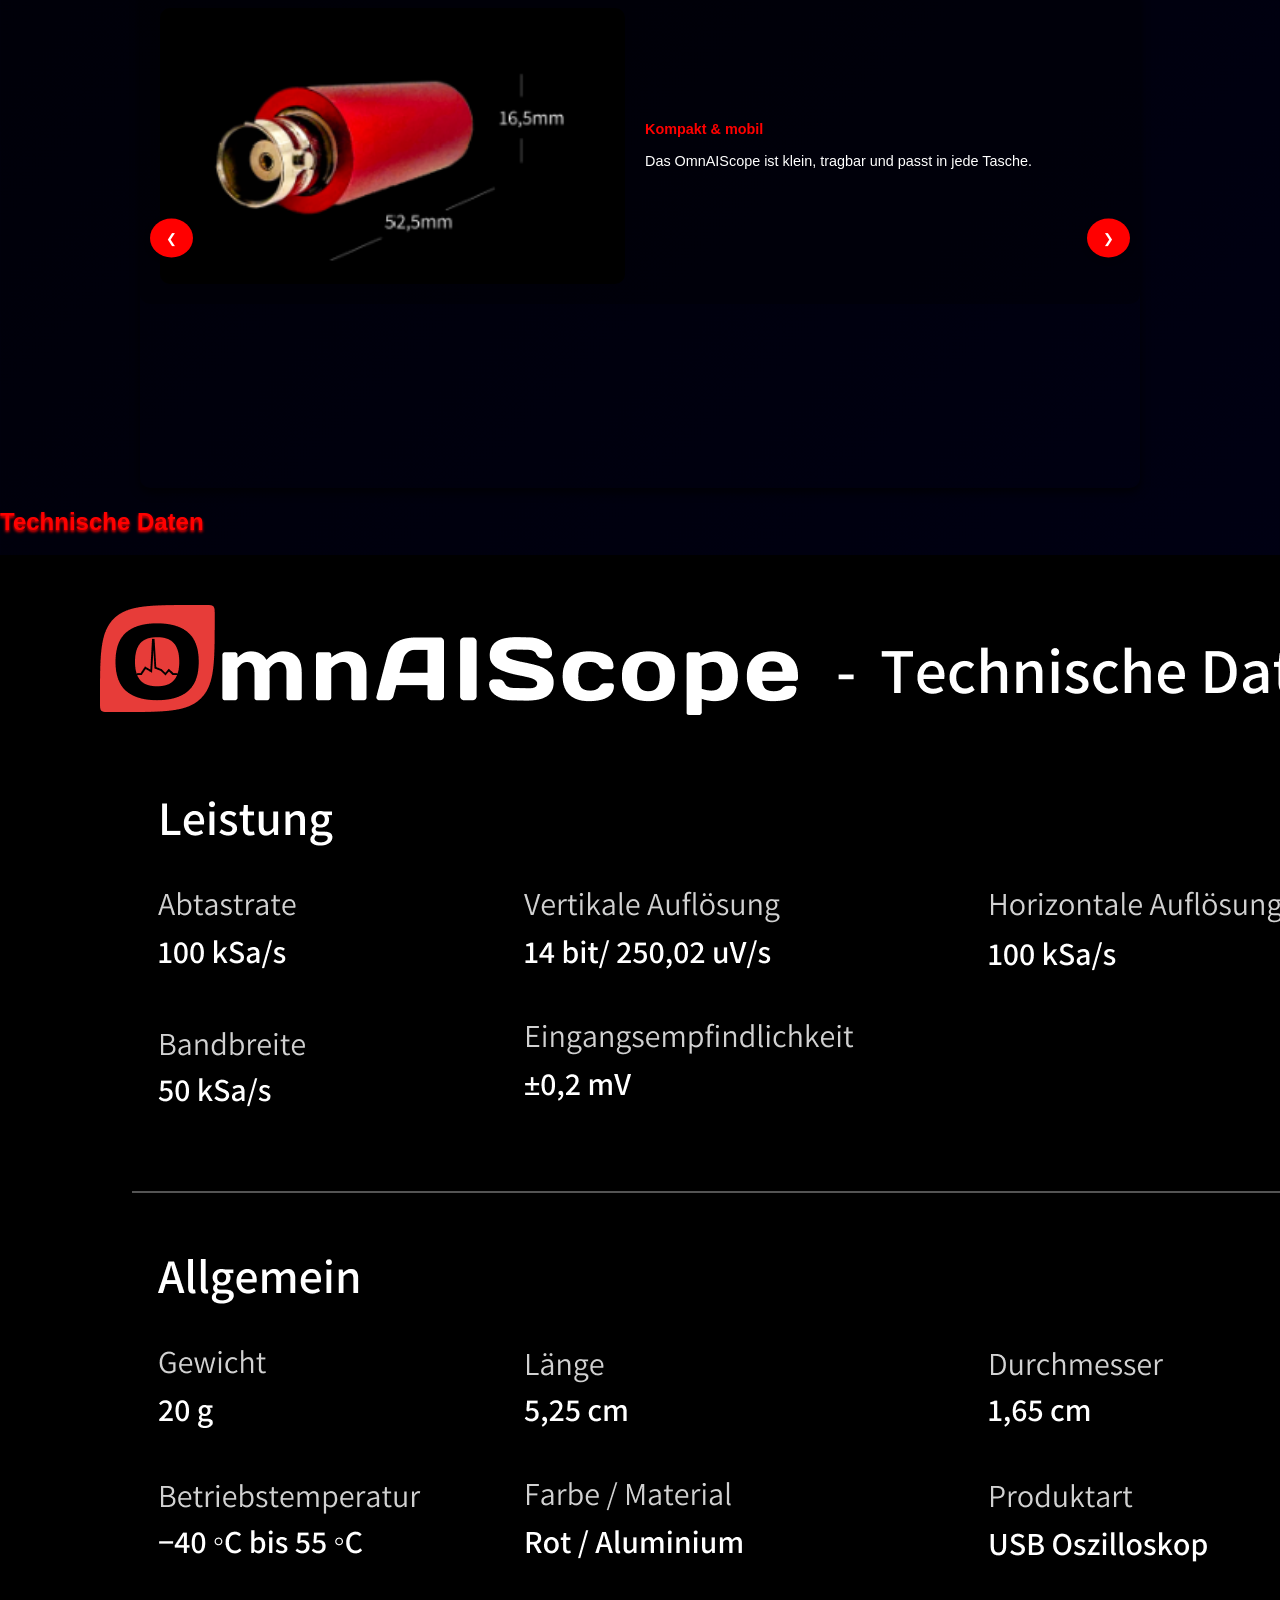
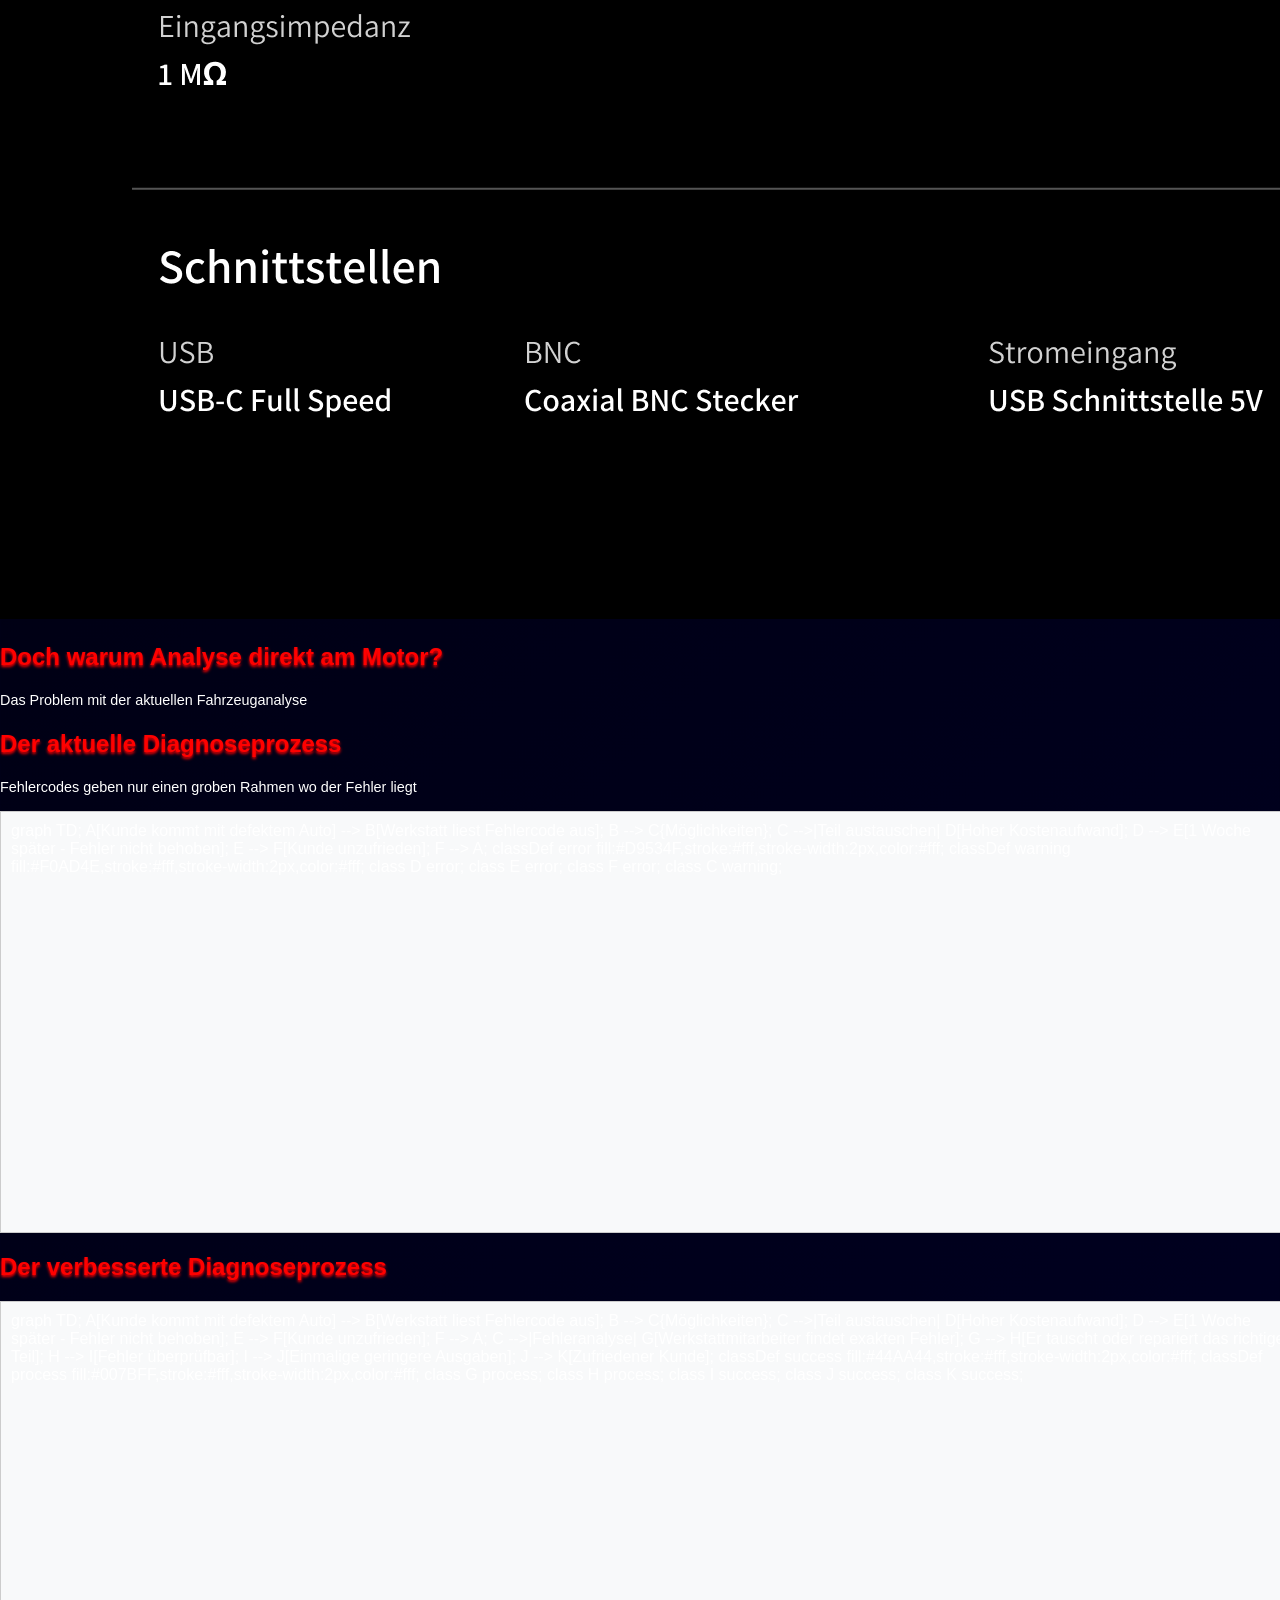
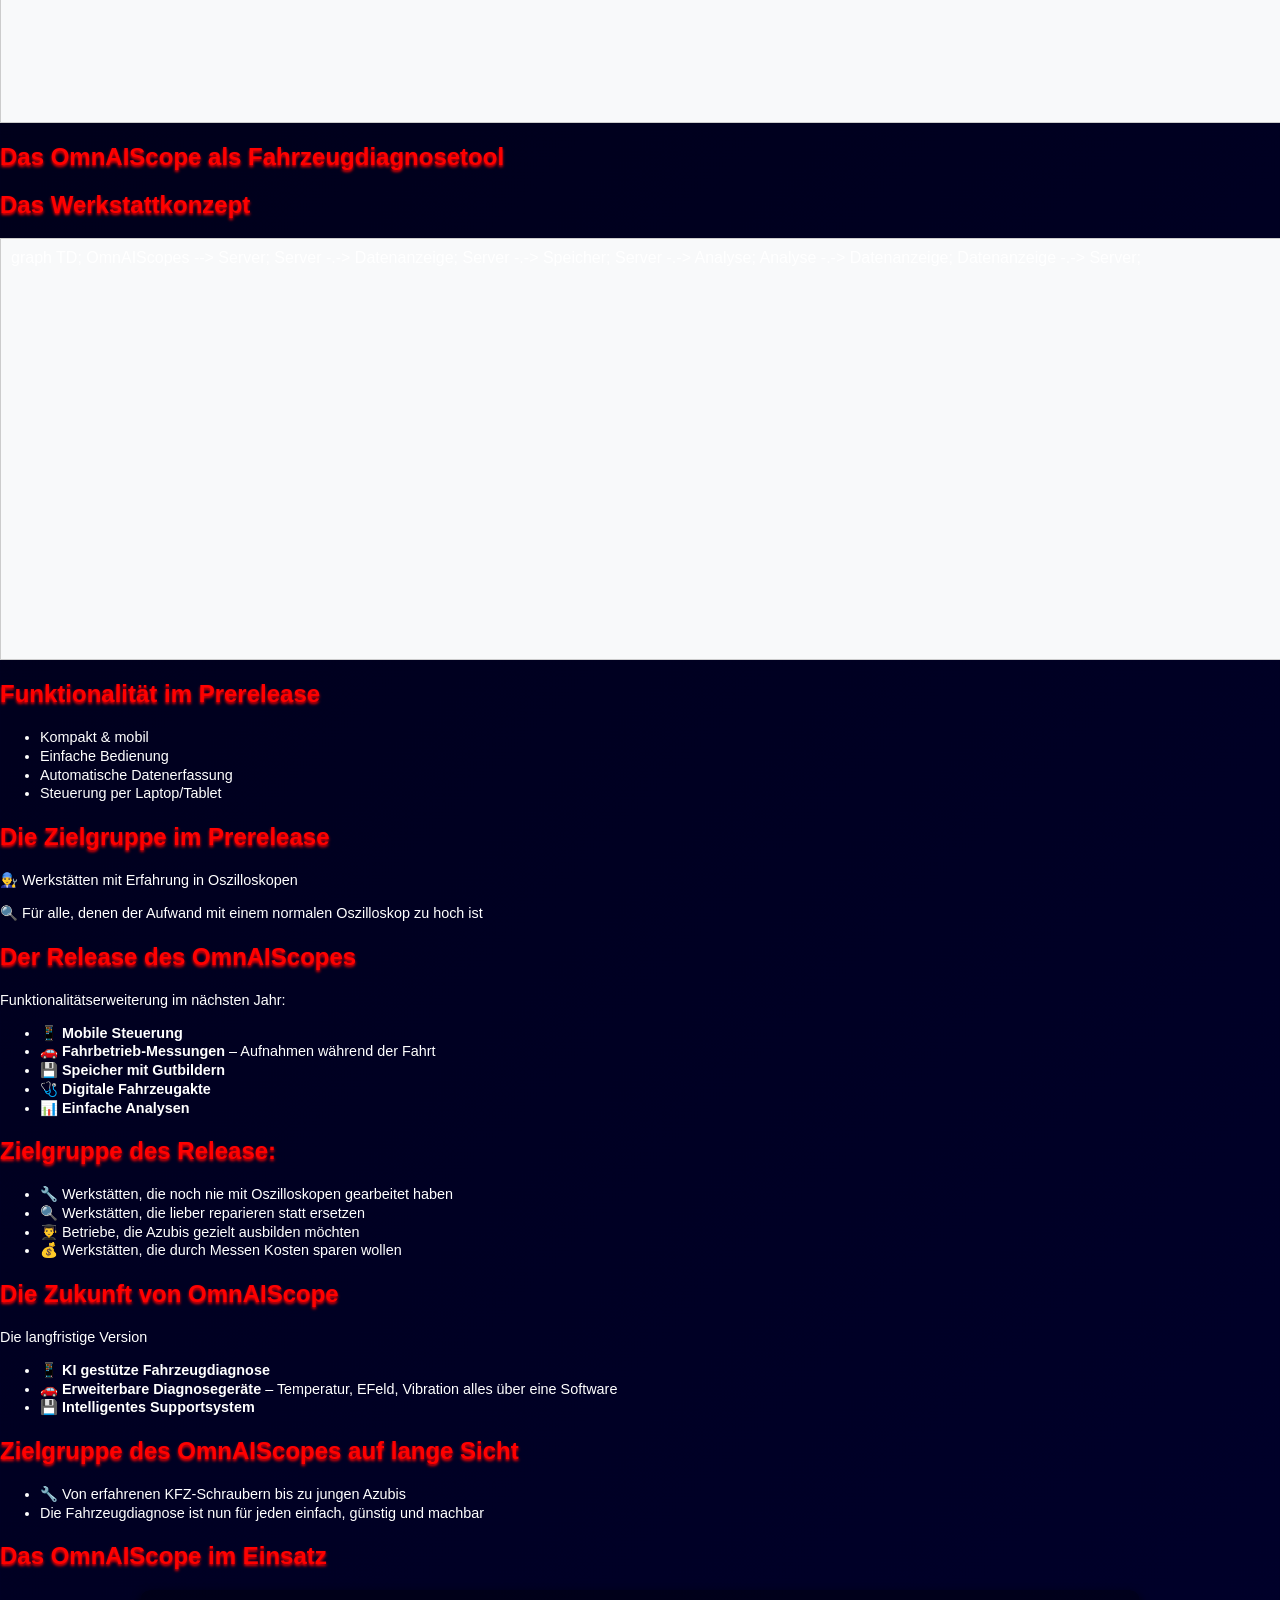
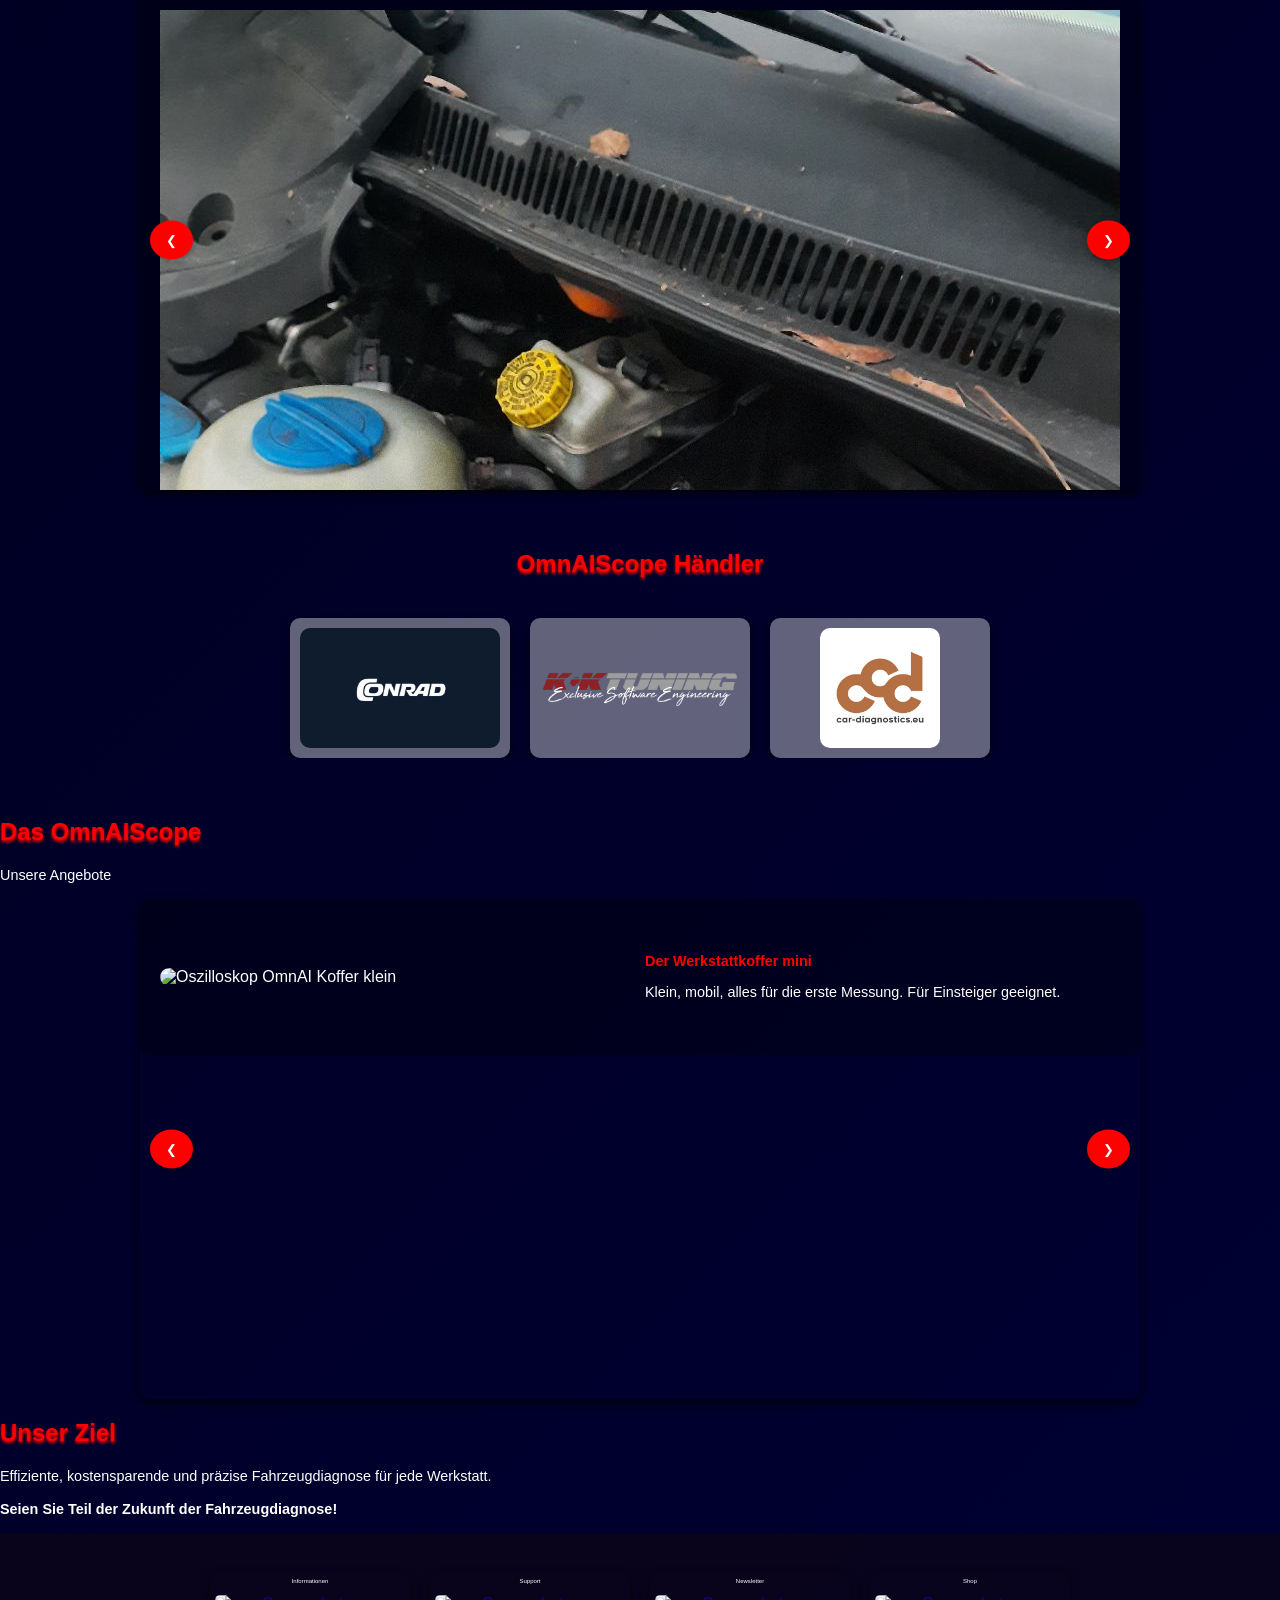
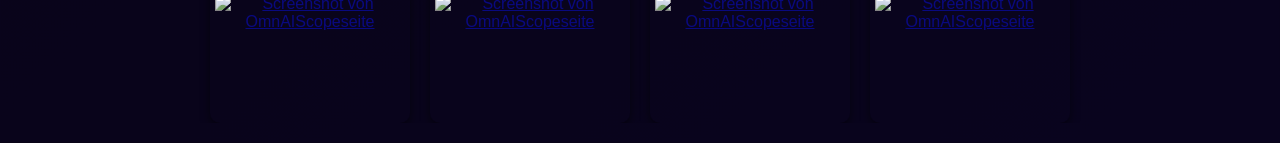
==== commit 4c623cf9: "Update : Chapters: Angebote  Changes: Pictures updated, style updated to high contrast, slider updat" ====
--- a/index.html
+++ b/index.html
@@ -10,288 +10,7 @@
       href="https://unpkg.com/reveal.js/dist/theme/black.css"
       id="theme"
     />
-    <style>
-      :root {
-        --primary-color: #c0212e;
-        /* Kräftiges Rot mit leichtem Pink-Ton */
-        --secondary-color: #ececec;
-        /* Sanftes Weiß für bessere Lesbarkeit */
-        --background-color: linear-gradient(135deg, #0a0b0c 0%, #121417 100%);
-        /* Dunkler Verlauf für Tiefe */
-        --success-color: #44c767;
-        --error-color: #d9534f;
-        --warning-color: #f0ad4e;
-      }
-
-      body {
-        background: var(--background-color);
-        color: var(--secondary-color);
-        font-family: "Arial", sans-serif;
-        margin: 0;
-        padding: 0;
-      }
-
-      .reveal section h2 {
-        color: var(--primary-color);
-        text-shadow: 0px 2px 3px rgba(255, 60, 60, 0.4);
-        /* Leichter Glow */
-        font-size: 1.5em;
-      }
-
-      .reveal section p,
-      .reveal section ul {
-        color: var(--secondary-color);
-        font-size: 0.9em;
-        line-height: 1.3;
-      }
-
-      .slider-container {
-        position: relative;
-        width: 80%;
-        height: 500px;
-        max-width: 1000px;
-        margin: auto;
-        overflow: hidden auto;
-        border-radius: 10px;
-        box-shadow: 0px 4px 10px rgba(0, 0, 0, 0.5);
-      }
-
-      .slider {
-        display: flex;
-        transition: transform 0.6s ease-in-out;
-      }
-
-      .slide {
-        min-width: 100%;
-        display: flex;
-        /* Bild und Text nebeneinander */
-        align-items: center;
-        padding: 20px;
-        box-sizing: border-box;
-        background-color: rgba(0, 0, 0, 0.05);
-        /* Leicht abgesetzter Hintergrund */
-        border-radius: 10px;
-      }
-
-      .slide-content {
-        display: flex;
-        width: 100%;
-        align-items: center;
-        justify-content: space-between;
-        gap: 10px;
-      }
-
-      /* Bild-Anpassung */
-      .slide-image {
-        width: 50%;
-        /* Bild nimmt 50% der Breite ein */
-        height: auto;
-        border-radius: 10px;
-        object-fit: contain;
-        /* Verhindert Verzerrungen */
-      }
-
-      /* Das hier geht nur für die Slider 1 version und nicht für die Slider mit text*/
-      .slide .slide-image-RawImages,
-      .slide .slide-image-RawVideos {
-        width: 100%;
-        /* Bild nimmt 50% der Breite ein */
-        height: 100%;
-        /* Bild füllt die volle Höhe des Containers */
-        object-fit: contain;
-        /* Bild bleibt proportional und wird nicht verzerrt */
-        display: block;
-      }
-
-      /* Text-Anpassung */
-      .slide-text {
-        width: 50%;
-        /* Text nimmt 50% der Breite ein */
-        padding: 10px;
-      }
-
-      .slide-text h3 {
-        color: #e63946;
-        font-size: 0.9em;
-        margin-bottom: 10px;
-      }
-
-      .slide-text p {
-        color: white;
-        font-size: 0.7em;
-        line-height: 1;
-      }
-
-      /* Navigation */
-      .prev,
-      .next {
-        position: absolute;
-        top: 50%;
-        transform: translateY(-50%);
-        background: rgba(230, 57, 70, 0.8);
-        color: white;
-        border: none;
-        padding: 12px 16px;
-        cursor: pointer;
-        border-radius: 50%;
-        transition: all 0.3s ease;
-        box-shadow: 0px 2px 6px rgba(0, 0, 0, 0.3);
-      }
-
-      .prev:hover,
-      .next:hover {
-        background: #e63946;
-        box-shadow: 0px 4px 10px rgba(230, 57, 70, 0.6);
-      }
-
-      .prev {
-        left: 10px;
-      }
-
-      .next {
-        right: 10px;
-      }
-
-      /* Stil für die Partner-Sektion */
-      .partners {
-        text-align: center;
-        padding: 40px 20px;
-        background: #2b131300;
-        /* Dunkler Hintergrund */
-        color: white;
-        max-width: 100%;
-        /* Stellt sicher, dass nichts über die Folie hinausgeht */
-      }
-
-      /* Flexbox für eine horizontale Anordnung */
-      .partner-container {
-        display: flex;
-        flex-wrap: wrap;
-        /* Falls zu viele Elemente, gehen sie in die nächste Zeile */
-        justify-content: center;
-        /* Zentriert die Logos */
-        align-items: center;
-        gap: 20px;
-        /* Abstand zwischen den Boxen */
-        max-width: 90%;
-        /* Passt sich an die Folienbreite an */
-        margin: auto;
-        padding-top: 20px;
-        overflow: hidden;
-        /* Verhindert, dass Logos über die Folie hinausragen */
-      }
-
-      /* Einzelne Partner-Box */
-      .partner {
-        background: rgba(255, 255, 255, 0.1);
-        padding: 10px;
-        border-radius: 10px;
-        display: flex;
-        align-items: center;
-        justify-content: center;
-        width: 200px;
-        /* Feste Breite pro Partner-Logo */
-        height: 120px;
-        /* Feste Höhe pro Box */
-        box-shadow: 0px 4px 10px rgba(0, 0, 0, 0.5);
-        transition:
-          transform 0.3s ease,
-          box-shadow 0.3s ease;
-      }
-
-
-
-      /* Hover-Effekt */
-      .partner:hover {
-        transform: translateY(-5px);
-        box-shadow: 0px 8px 15px rgba(255, 255, 255, 0.2);
-      }
-
-      /* Logos in der Box */
-      .partner img {
-        border-radius: 10px;
-        max-width: 100%;
-        max-height: 120px;
-        object-fit: contain;
-        filter: grayscale(50%);
-        transition: filter 0.3s ease;
-      }
-
-      /* Bei Hover werden die Logos farbig */
-      .partner:hover img {
-        filter: grayscale(0%);
-      }
-
-      .links {
-        text-align: center;
-        padding: 20px 20px;
-        background: #590e0e00; /* Dunkler Hintergrund */
-        color: rgb(139, 25, 25);
-        max-width: 100%; /* Stellt sicher, dass nichts über die Folie hinausgeht */
-    }
-    
-    /* Flexbox für eine horizontale Anordnung */
-    .links-container {
-        display: flex;
-        flex-wrap: wrap; /* Falls zu viele Elemente, gehen sie in die nächste Zeile */
-        justify-content: center; /* Zentriert die Links */
-        align-items: center;
-        gap: 20px; /* Abstand zwischen den Boxen */
-        max-width: 100%; /* Passt sich an die Folienbreite an */
-        margin: auto;
-        padding-top: 20px;
-        overflow: hidden; /* Verhindert, dass Inhalte über die Folie hinausragen */
-    }
-    
-    /* Einzelne Link-Box */
-    .link {
-        position: relative; /* Ermöglicht flexibles Layout für das Bild */
-        width: 200px; /* Feste Breite pro Box */
-        height: 150px; /* Feste Höhe pro Box */
-        border-radius: 10px;
-        box-shadow: 0px 4px 10px rgba(0, 0, 0, 0.5);
-        transition: transform 0.3s ease, box-shadow 0.3s ease;
-        overflow: hidden; /* Verhindert, dass das Bild herausragt */
-    }
-    
-    /* Hover-Effekt */
-    .link:hover {
-        transform: translateY(-5px);
-        box-shadow: 0px 8px 15px rgba(255, 255, 255, 0.2);
-    }
-    
-    /* Bilder nehmen den ganzen Container ein */
-    .link img {
-        width: 100%;
-        height: 100%;
-        padding:5px; 
-        margin:0; 
-        object-fit: cover; /* Bild wird skaliert, ohne verzerrt zu werden */
-        border-radius: 10px; /* Gleiche Abrundung wie der Container */
-        filter: grayscale(50%);
-        transition: filter 0.3s ease;
-    }
-    
-    /* Bei Hover werden die Bilder farbig */
-    .link:hover img {
-        filter: grayscale(0%);
-    }
-    
-      /* Container für das Video (Fullscreen & Zentriert) */
-#intro-video {
-    position: absolute;
-    top: 50%;
-    left: 50%;
-    transform: translate(-50%, -50%); /* Zentriert das Video */
-    width: 80%; /* Anpassung der Breite */
-    max-width: 900px; /* Maximale Größe */
-    height: auto;
-    opacity: 0.8; /* Transparenz für leichtes Durchscheinen */
-    border-radius: 15px; /* Optional: Abgerundete Ecken */
-    box-shadow: 0 4px 10px rgba(0, 0, 0, 0.5); /* Optional: Weiche Schatten */
-}
-
-    </style>
+    <link rel="stylesheet" href="main.css"/>
   </head>
 
   <body>
@@ -350,12 +69,17 @@
               <div class="slider">
                 <img
                   class="slide slide-image-RawImages"
-                  src="OmnAIScopeProduktBild.png"
+                  src="images/Oszilloskop_Produktfoto_Freigestellt_5.png"
                   alt="OmnAIScope Oszilloskop"
                 />
                 <img
                   class="slide slide-image-RawImages"
-                  src="OmnAIScope mit USBKabel.png"
+                  src="images/Oszilloskop_Produktfoto_Freigestellt_schraeg_Oben.png"
+                  alt="OmnAIScope Oszilloskop"
+                />
+                <img
+                  class="slide slide-image-RawImages"
+                  src="images/OmnAIScope_USB_Kabel_1.jpg"
                   alt="OmnAIScope Oszilloskop"
                 />
               </div>
@@ -713,6 +437,64 @@
           </div>
         </section>
         <section>
+          <h2>Das OmnAIScope</h2>
+          <p>Unsere Angebote</p>
+            <div class="slider-container">
+              <div class="slider">
+                <!-- Slide 1 -->
+                <div class="slide">
+                  <div class="slide-content">
+                    <img
+                      class="slide-image"
+                      src="images/OmnAIScopeKoffer.jpg"
+                      alt="Oszilloskop OmnAI Koffer klein"
+                    />
+                    <div class="slide-text">
+                      <h3>Der Werkstattkoffer mini</h3>
+                      <p>
+                        Klein, mobil, alles für die erste Messung. Für Einsteiger geeignet.
+                      </p>
+                    </div>
+                  </div>
+                </div>
+                <div class="slide">
+                  <div class="slide-content">
+                    <img
+                      class="slide-image"
+                      src="images/OmnAIScopeKoffer.jpg"
+                      alt="Oszilloskop OmnAI Koffer klein"
+                    />
+                    <div class="slide-text">
+                      <h3>Der Elektrikerkoffer mini</h3>
+                      <p>
+                        Klein, mobil, Zubehör für Messungen an Platinen. Für Einsteiger geeignet.
+                      </p>
+                    </div>
+                  </div>
+                </div>
+                    <!-- Slide 2 -->
+                    <div class="slide">
+                      <div class="slide-content">
+                        <img
+                          class="slide-image"
+                          src="images/OmnAIScopeKoffer.jpg"
+                          alt="Oszilloskop OmnAI Koffer klein"
+                        />
+                        <div class="slide-text">
+                          <h3>Der OmnAIScope-PI Koffer</h3>
+                          <p>
+                            Einsteigerfreundlich, für Messungen auch während der Fahrt. 
+                            Demnächst verfügbar.
+                          </p>
+                        </div>
+                      </div>
+                    </div>
+                  </div>
+            <button class="prev" onclick="moveSlide(-1)">&#10094;</button>
+            <button class="next" onclick="moveSlide(1)">&#10095;</button>
+          </div>
+        </section>
+        <section>
           <h2>Unser Ziel</h2>
           <p>
             Effiziente, kostensparende und präzise Fahrzeugdiagnose für jede
@@ -724,6 +506,7 @@
           <div class="links">
             <div class="links-container">
               <div class="link">
+                <p style="font-size: 0.3em;">Informationen</p>
                 <a href="https://omnai-scope.auto-intern.de/" target="_blank">
                     <img src="https://api.screenshotmachine.com?key=e32728&url=https%3A%2F%2Fomnai-scope.auto-intern.de%2F/&dimension=1024x768" 
                          alt="Screenshot von OmnAIScopeseite" 
@@ -731,6 +514,7 @@
                 </a>
               </div>
               <div class="link">
+                <p style="font-size: 0.3em;">Support</p>
                 <a href="https://omnai-scope.auto-intern.de/" target="_blank">
                     <img src="https://api.screenshotmachine.com?key=e32728&url=https%3A%2F%2Fomnai-scope.auto-intern.de/support%2F/&dimension=1024x768" 
                          alt="Screenshot von OmnAIScopeseite" 
@@ -738,6 +522,7 @@
                 </a>
               </div>
               <div class="link">
+                <p style="font-size: 0.3em;">Newsletter</p>
                 <a href="https://omnai-scope.auto-intern.de/" target="_blank">
                     <img src="https://api.screenshotmachine.com?key=e32728&url=https%3A%2F%2Fomnai-scope.auto-intern.de/newsletter%2F/&dimension=1024x768" 
                          alt="Screenshot von OmnAIScopeseite" 
@@ -746,6 +531,7 @@
               </div>
               
               <div class="link">
+                <p style="font-size: 0.3em;">Shop</p>
                 <a href="https://omnai-scope.auto-intern.de/" target="_blank">
                     <img src="https://api.screenshotmachine.com?key=e32728&url=https://www.auto-intern.de/shop/diagnose-komplettsysteme/281/omnaiscope-beta-version?c=114/support%2F/&dimension=1024x768" 
                          alt="Screenshot von OmnAIScopeseite" 
@@ -755,12 +541,6 @@
             </div>
           </div>
         </section>
-        <section>
-            <h2>Live-Vorschau einer Website</h2>
-            
-            <p>Klicke auf das Bild, um die Website zu besuchen.</p>
-        </section>
-        
       </div>
     </div>
 
--- a/main.css
+++ b/main.css
@@ -0,0 +1,279 @@
+
+    :root {
+        --primary-color: #ff0000; /* Reines Rot für maximale Sichtbarkeit */
+        --secondary-color: #ffffff; /* Reinweiß für starken Kontrast */
+        --background-color: linear-gradient(135deg, #000000 0%, #000033 100%); /* Tiefes Schwarz mit dunklem Blau */
+        --success-color: #00ff00; /* Neon-Grün für klare Unterscheidung */
+        --error-color: #ff3300; /* Knalliges Orange-Rot für Fehler */
+        --warning-color: #ffcc00; /* Helles Gelb für Warnungen */
+        --highlight-color: #00ffff; /* Cyan für zusätzliche Hervorhebungen */
+        --accent-color: #ff00ff; /* Magenta für Kontrast-Elemente */    
+      }
+
+      body {
+        background: var(--background-color);
+        color: var(--secondary-color);
+        font-family: "Arial", sans-serif;
+        margin: 0;
+        padding: 0;
+      }
+
+      .reveal section h2 {
+        color: var(--primary-color);
+        text-shadow: 0px 2px 3px #ff0000;
+        /* Leichter Glow */
+        font-size: 1.5em;
+      }
+
+      .reveal section p,
+      .reveal section ul {
+        color: var(--secondary-color);
+        font-size: 0.9em;
+        line-height: 1.3;
+      }
+
+      .slider-container {
+        position: relative;
+        width: 80%;
+        height: 500px;
+        max-width: 1000px;
+        margin: auto;
+        overflow: hidden auto;
+        border-radius: 10px;
+        box-shadow: 0px 4px 10px rgba(0, 0, 0, 0.747);
+      }
+
+      .slider {
+        display: flex;
+        transition: transform 0.6s ease-in-out;
+      }
+
+      .slide {
+        min-width: 100%;
+        display: flex;
+        /* Bild und Text nebeneinander */
+        align-items: center;
+        padding: 20px;
+        box-sizing: border-box;
+        background-color: rgba(0, 0, 0, 0.318);
+        /* Leicht abgesetzter Hintergrund */
+        border-radius: 10px;
+      }
+
+      .slide-content {
+        display: flex;
+        width: 100%;
+        align-items: center;
+        justify-content: space-between;
+        gap: 10px;
+      }
+
+      /* Bild-Anpassung */
+      .slide-image {
+        width: 50%;
+        /* Bild nimmt 50% der Breite ein */
+        height: auto;
+        max-height: 400px; 
+        border-radius: 10px;
+        object-fit: contain;
+        /* Verhindert Verzerrungen */
+      }
+
+      /* Das hier geht nur für die Slider 1 version und nicht für die Slider mit text*/
+      .slide .slide-image-RawImages,
+      .slide .slide-image-RawVideos {
+        width: 100%;
+        /* Bild nimmt 50% der Breite ein */
+        height: 100%;
+        max-height: 400px; 
+        /* Bild füllt die volle Höhe des Containers */
+        object-fit: contain;
+        /* Bild bleibt proportional und wird nicht verzerrt */
+        display: block;
+      }
+
+      /* Text-Anpassung */
+      .slide-text {
+        width: 50%;
+        /* Text nimmt 50% der Breite ein */
+        padding: 10px;
+      }
+
+      .slide-text h3 {
+        color: #ff0000;
+        font-size: 0.9em;
+        margin-bottom: 10px;
+      }
+
+      .slide-text p {
+        color: white;
+        font-size: 0.7em;
+        line-height: 1;
+      }
+
+      /* Navigation */
+      .prev,
+      .next {
+        position: absolute;
+        top: 50%;
+        transform: translateY(-50%);
+        background: #ff0000;
+        color: white;
+        border: none;
+        padding: 12px 16px;
+        cursor: pointer;
+        border-radius: 50%;
+        transition: all 0.3s ease;
+        box-shadow: 0px 2px 6px rgba(0, 0, 0, 0.3);
+      }
+
+      .prev:hover,
+      .next:hover {
+        background: #ff0000;
+        box-shadow: 0px 4px 10px rgba(230, 57, 71, 0.805);
+      }
+
+      .prev {
+        left: 10px;
+      }
+
+      .next {
+        right: 10px;
+      }
+
+      /* Stil für die Partner-Sektion */
+      .partners {
+        text-align: center;
+        padding: 40px 20px;
+        background: #2b131300;
+        /* Dunkler Hintergrund */
+        color: white;
+        max-width: 100%;
+        /* Stellt sicher, dass nichts über die Folie hinausgeht */
+      }
+
+      /* Flexbox für eine horizontale Anordnung */
+      .partner-container {
+        display: flex;
+        flex-wrap: wrap;
+        /* Falls zu viele Elemente, gehen sie in die nächste Zeile */
+        justify-content: center;
+        /* Zentriert die Logos */
+        align-items: center;
+        gap: 20px;
+        /* Abstand zwischen den Boxen */
+        max-width: 90%;
+        /* Passt sich an die Folienbreite an */
+        margin: auto;
+        padding-top: 20px;
+        overflow: hidden;
+        /* Verhindert, dass Logos über die Folie hinausragen */
+      }
+
+      /* Einzelne Partner-Box */
+      .partner {
+        background: rgba(255, 255, 255, 0.384);
+        padding: 10px;
+        border-radius: 10px;
+        display: flex;
+        align-items: center;
+        justify-content: center;
+        width: 200px;
+        /* Feste Breite pro Partner-Logo */
+        height: 120px;
+        /* Feste Höhe pro Box */
+        box-shadow: 0px 4px 10px rgba(0, 0, 0, 0.599);
+        transition:
+          transform 0.3s ease,
+          box-shadow 0.3s ease;
+      }
+
+      /* Hover-Effekt */
+      .partner:hover {
+        transform: translateY(-5px);
+        box-shadow: 0px 8px 15px rgba(255, 255, 255, 0.719);
+      }
+
+      /* Logos in der Box */
+      .partner img {
+        border-radius: 10px;
+        max-width: 100%;
+        max-height: 120px;
+        object-fit: contain;
+        filter: grayscale(50%);
+        transition: filter 0.3s ease;
+      }
+
+      /* Bei Hover werden die Logos farbig */
+      .partner:hover img {
+        filter: grayscale(0%);
+      }
+
+      .links {
+        text-align: center;
+        padding: 20px 20px;
+        background: #140a0a7b; /* Dunkler Hintergrund */
+        color: #ff0000;
+        max-width: 100%; /* Stellt sicher, dass nichts über die Folie hinausgeht */
+    }
+    
+    /* Flexbox für eine horizontale Anordnung */
+    .links-container {
+        display: flex;
+        flex-wrap: wrap; /* Falls zu viele Elemente, gehen sie in die nächste Zeile */
+        justify-content: center; /* Zentriert die Links */
+        align-items: center;
+        gap: 20px; /* Abstand zwischen den Boxen */
+        max-width: 100%; /* Passt sich an die Folienbreite an */
+        margin: auto;
+        padding-top: 20px;
+        overflow: hidden; /* Verhindert, dass Inhalte über die Folie hinausragen */
+    }
+    
+    /* Einzelne Link-Box */
+    .link {
+        position: relative; /* Ermöglicht flexibles Layout für das Bild */
+        width: 200px; /* Feste Breite pro Box */
+        height: 150px; /* Feste Höhe pro Box */
+        border-radius: 10px;
+        box-shadow: 0px 4px 10px rgba(0, 0, 0, 0.5);
+        transition: transform 0.3s ease, box-shadow 0.3s ease;
+        overflow: hidden; /* Verhindert, dass das Bild herausragt */
+    }
+    
+    /* Hover-Effekt */
+    .link:hover {
+        transform: translateY(-5px);
+        box-shadow: 0px 8px 15px rgba(255, 255, 255, 0.2);
+    }
+    
+    /* Bilder nehmen den ganzen Container ein */
+    .link img {
+        width: 100%;
+        height: 100%;
+        padding:5px; 
+        margin:0; 
+        object-fit: cover; /* Bild wird skaliert, ohne verzerrt zu werden */
+        border-radius: 10px; /* Gleiche Abrundung wie der Container */
+        filter: grayscale(50%);
+        transition: filter 0.3s ease;
+    }
+    
+    /* Bei Hover werden die Bilder farbig */
+    .link:hover img {
+        filter: grayscale(0%);
+    }
+    
+      /* Container für das Video (Fullscreen & Zentriert) */
+#intro-video {
+    position: absolute;
+    top: 50%;
+    left: 50%;
+    transform: translate(-50%, -50%); /* Zentriert das Video */
+    width: 80%; /* Anpassung der Breite */
+    max-width: 900px; /* Maximale Größe */
+    height: auto;
+    opacity: 0.8; /* Transparenz für leichtes Durchscheinen */
+    border-radius: 15px; /* Optional: Abgerundete Ecken */
+    box-shadow: 0 4px 10px rgba(0, 0, 0, 0.5); /* Optional: Weiche Schatten */
+}
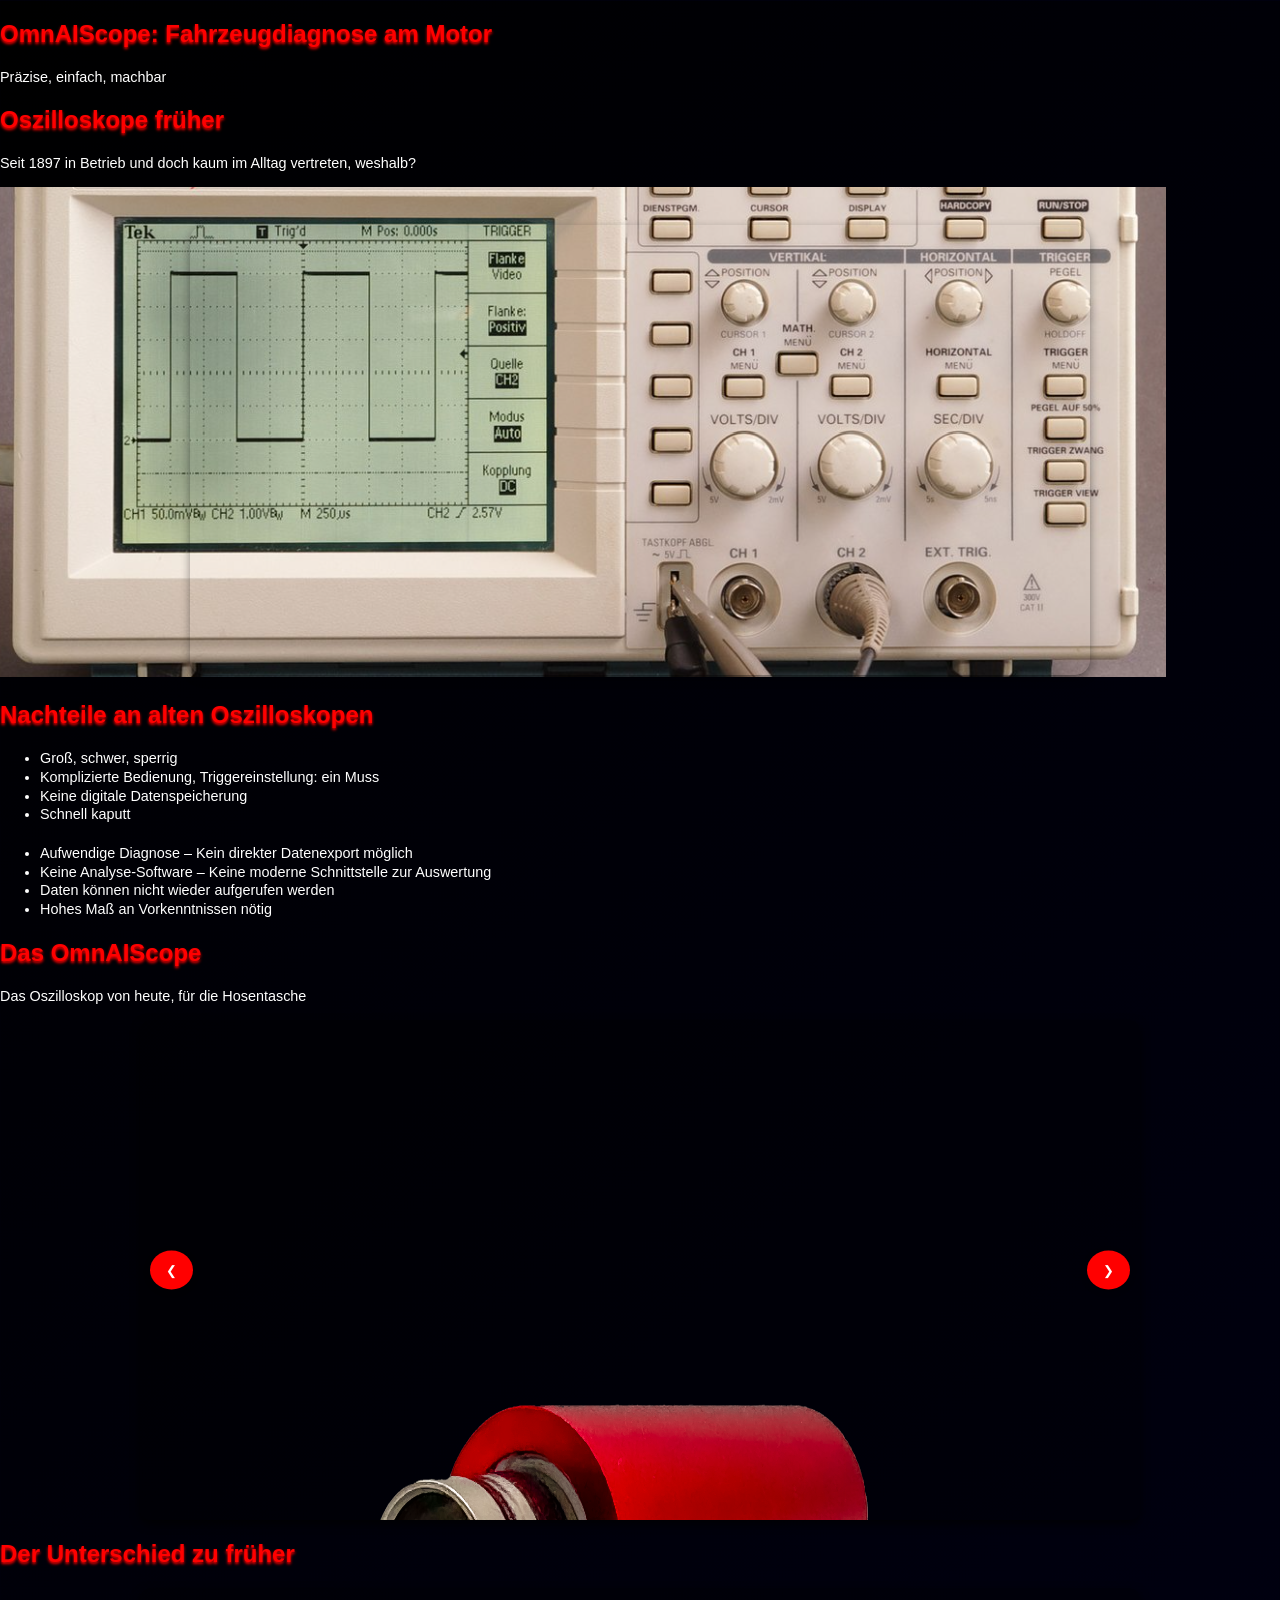
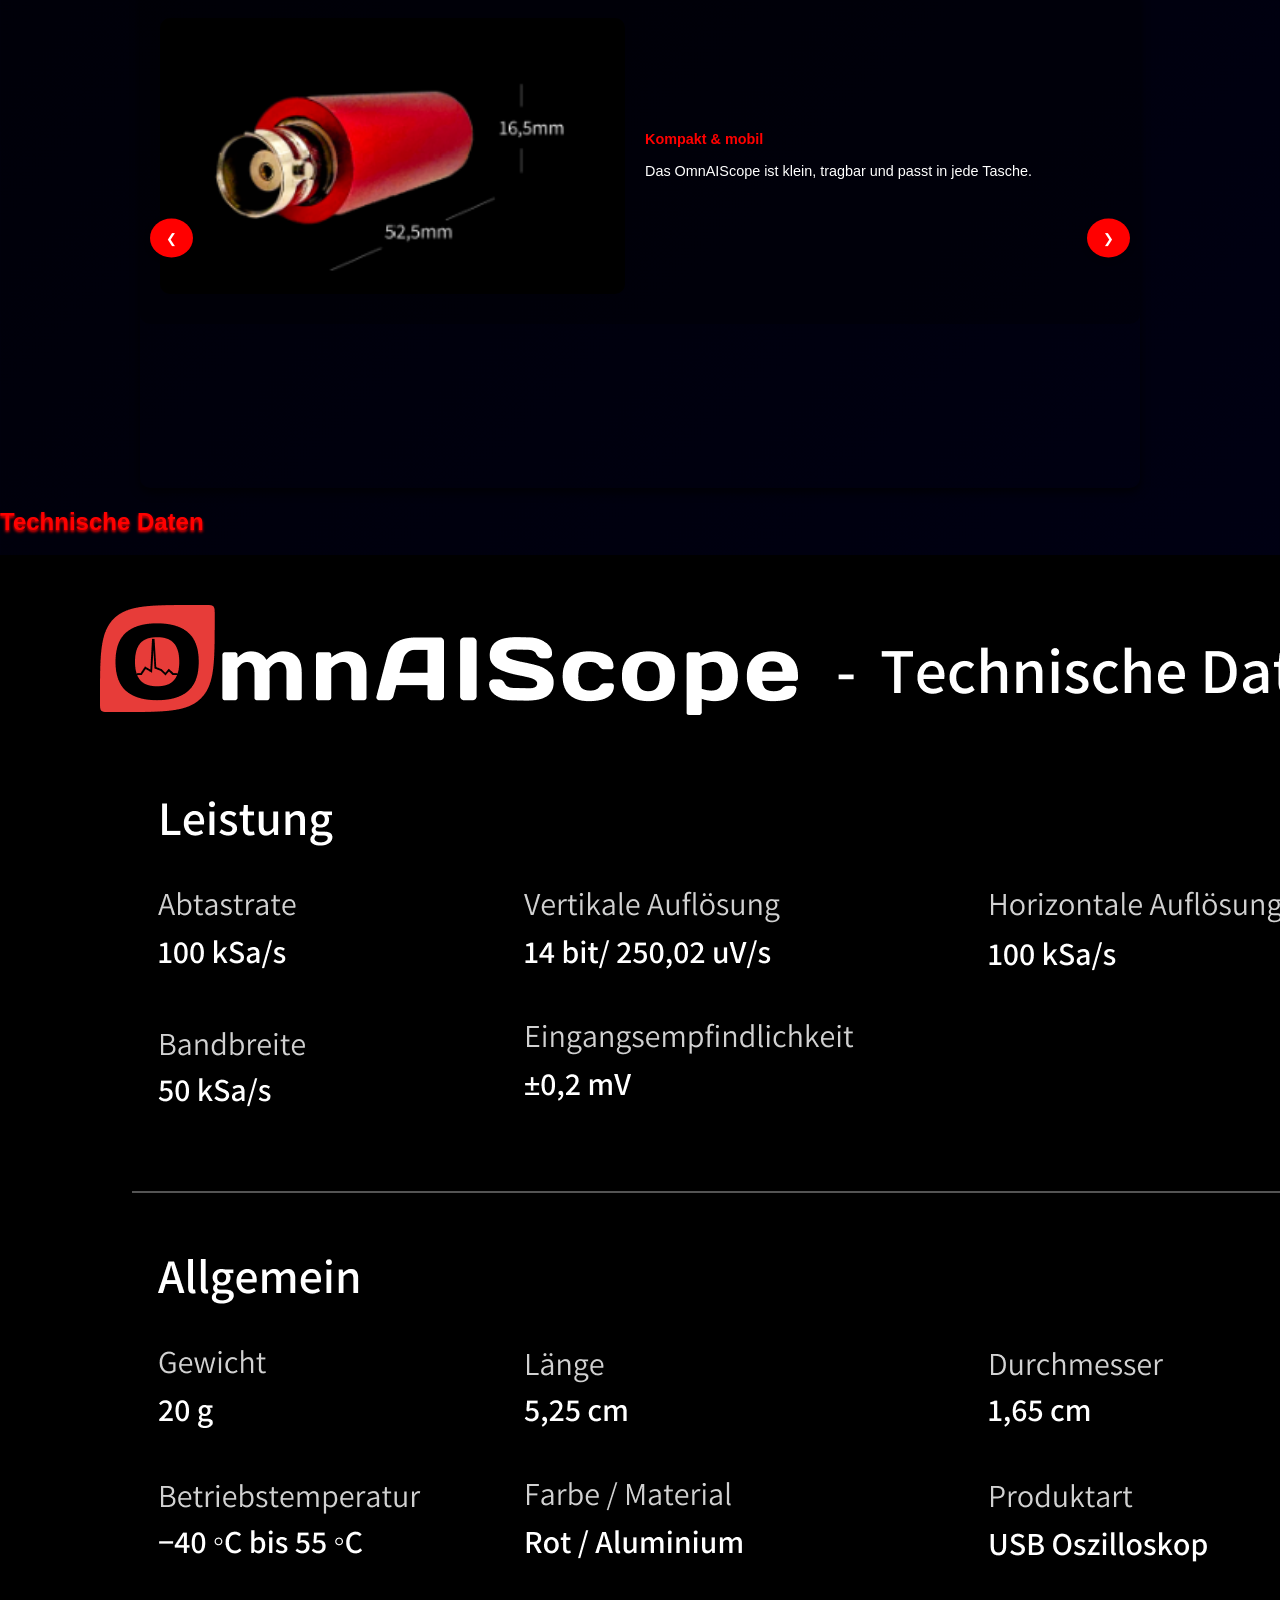
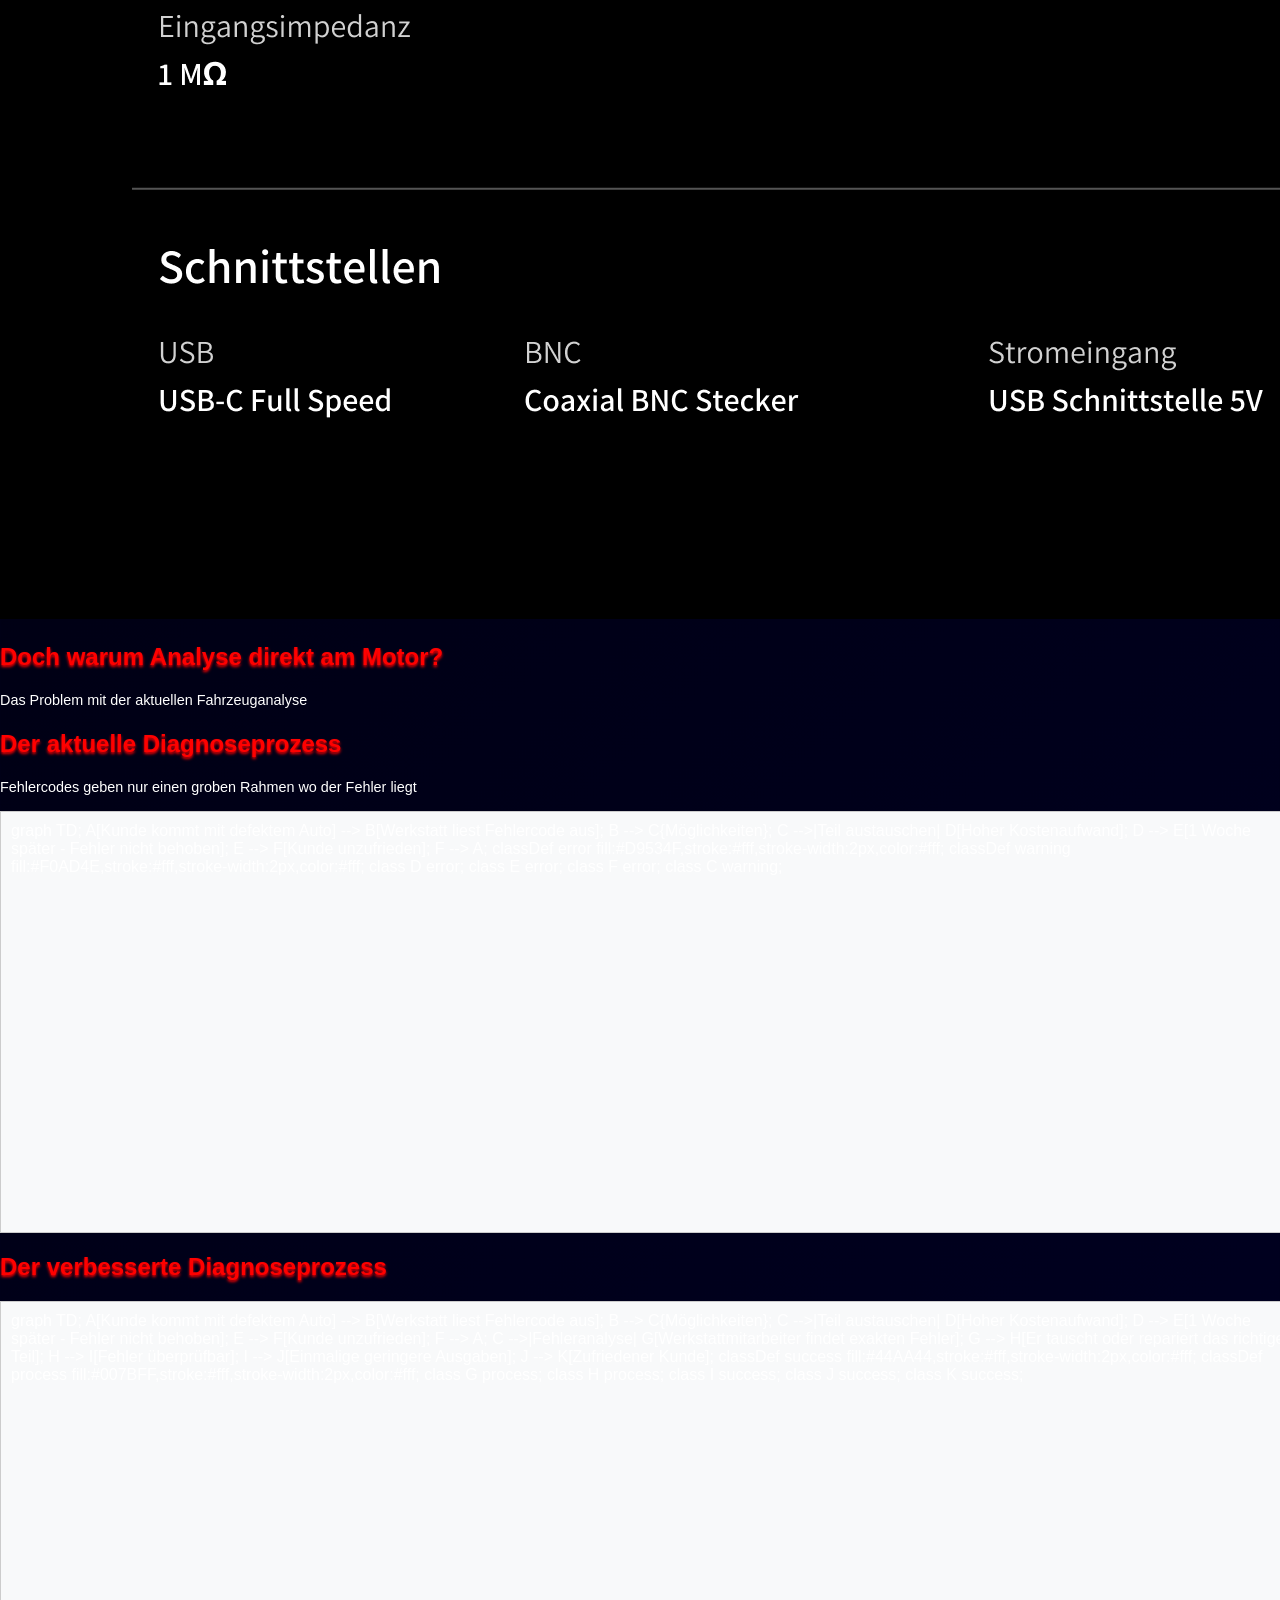
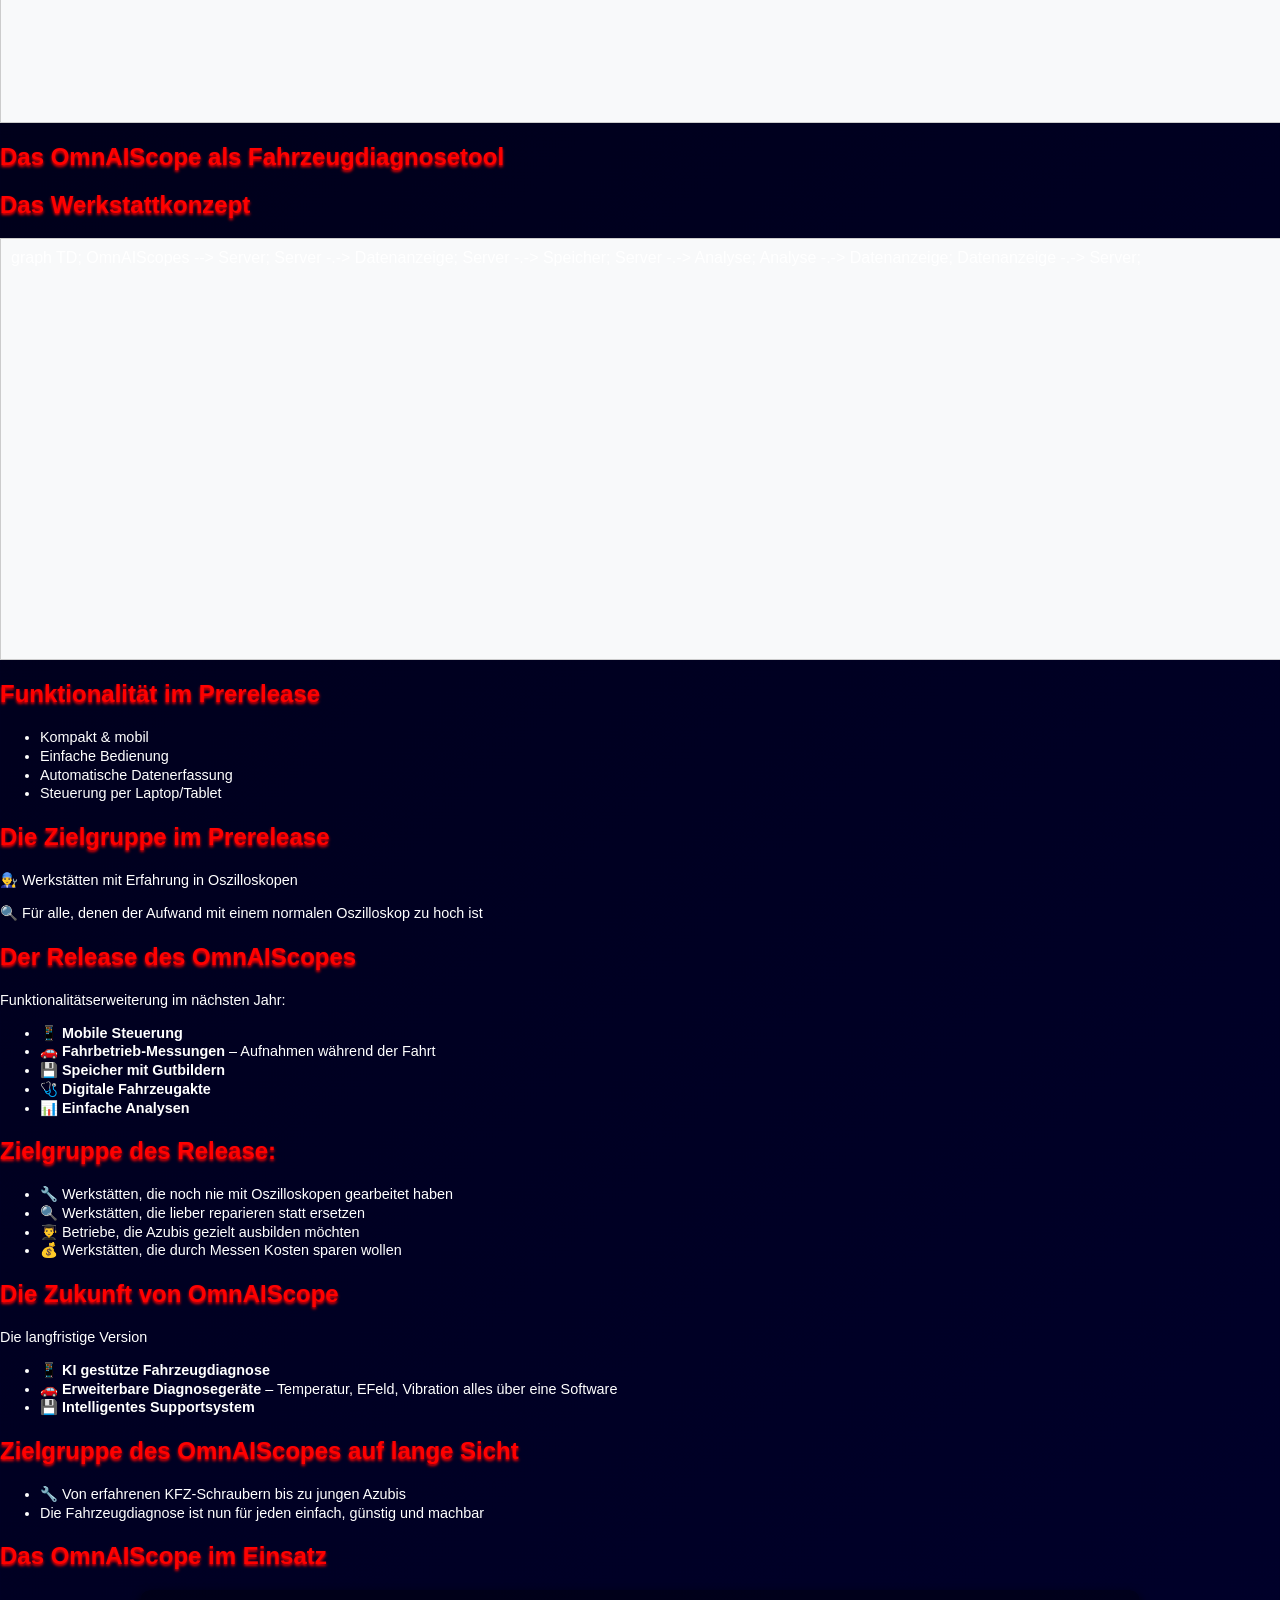
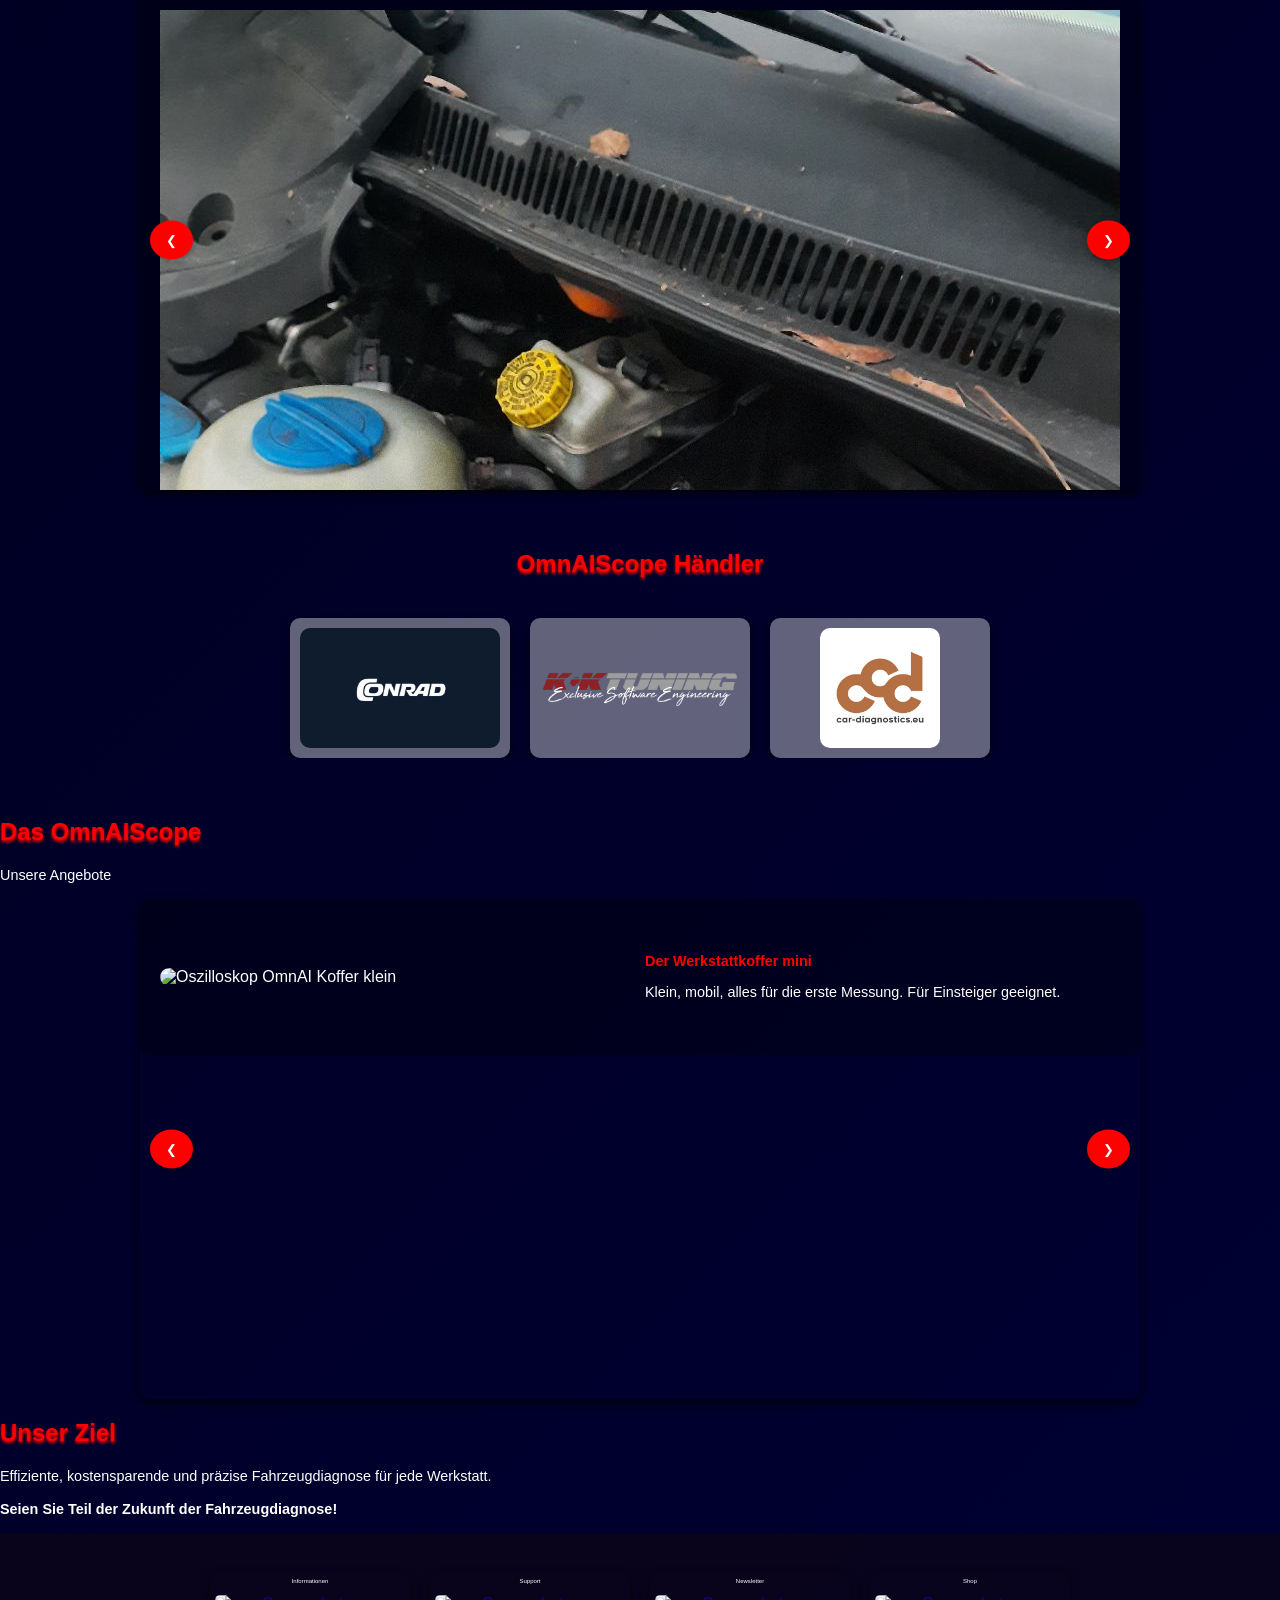
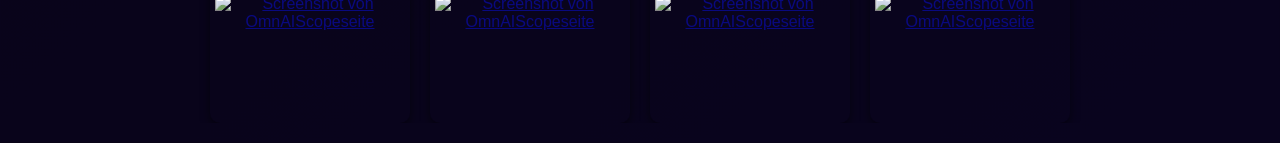
==== commit b71c3869: "Update: Changes: Update of pictures and videos" ====
--- a/index.html
+++ b/index.html
@@ -112,11 +112,10 @@
                 <!-- Slide 2 -->
                 <div class="slide">
                   <div class="slide-content">
-                    <img
-                      class="slide-image"
-                      src="images/OsziAlt.png"
-                      alt="Vergleich mit altem Oszilloskop"
-                    />
+                    <video width=50% autoplay muted playsinline preload="auto">
+                      <source src="ScopeTest.mp4" type="video/mp4">
+                      Dein Browser unterstützt dieses Video nicht.
+                  </video>
                     <div class="slide-text">
                       <h3>Einfach bedienbar</h3>
                       <p>Keine Triggereinstellung, keine Rädchen. Direkt messen.</p>
@@ -128,7 +127,7 @@
                   <div class="slide-content">
                     <img
                       class="slide-image"
-                      src="images/datenanalyse.jpg"
+                      src="images/SpeicherMenü.png"
                       alt="Datenanalyse"
                     />
                     <div class="slide-text">
@@ -146,7 +145,7 @@
                   <div class="slide-content">
                     <img
                       class="slide-image"
-                      src="images/datenanalyse.jpg"
+                      src="images/AlteMessungLaden.png"
                       alt="Datenanalyse"
                     />
                     <div class="slide-text">
@@ -164,7 +163,7 @@
                   <div class="slide-content">
                     <img
                       class="slide-image"
-                      src="images/datenanalyse.jpg"
+                      src="images/UpdateProzess.png"
                       alt="Datenanalyse"
                     />
                     <div class="slide-text">
@@ -182,7 +181,7 @@
                   <div class="slide-content">
                     <img
                       class="slide-image"
-                      src="images/datenanalyse.jpg"
+                      src="images/Datenanalyse.png"
                       alt="Datenanalyse"
                     />
                     <div class="slide-text">
@@ -199,7 +198,7 @@
                   <div class="slide-content">
                     <img
                       class="slide-image"
-                      src="images/datenanalyse.jpg"
+                      src="images/MessungZweiScopes.png"
                       alt="Datenanalyse"
                     />
                     <div class="slide-text">
@@ -414,6 +413,16 @@
               <img
                 class="slide slide-image-RawImages"
                 src="images/Batterieaufnahme.png"
+                alt="OmnAIScope Oszilloskop Messung am Auto"
+              />
+              <img
+                class="slide slide-image-RawImages"
+                src="images/OmnAIAuto1.jpg"
+                alt="OmnAIScope Oszilloskop Messung am Auto"
+              />
+              <img
+                class="slide slide-image-RawImages"
+                src="images/OmnAIKofferEinsatz.jpg"
                 alt="OmnAIScope Oszilloskop Messung am Auto"
               />
             </div>
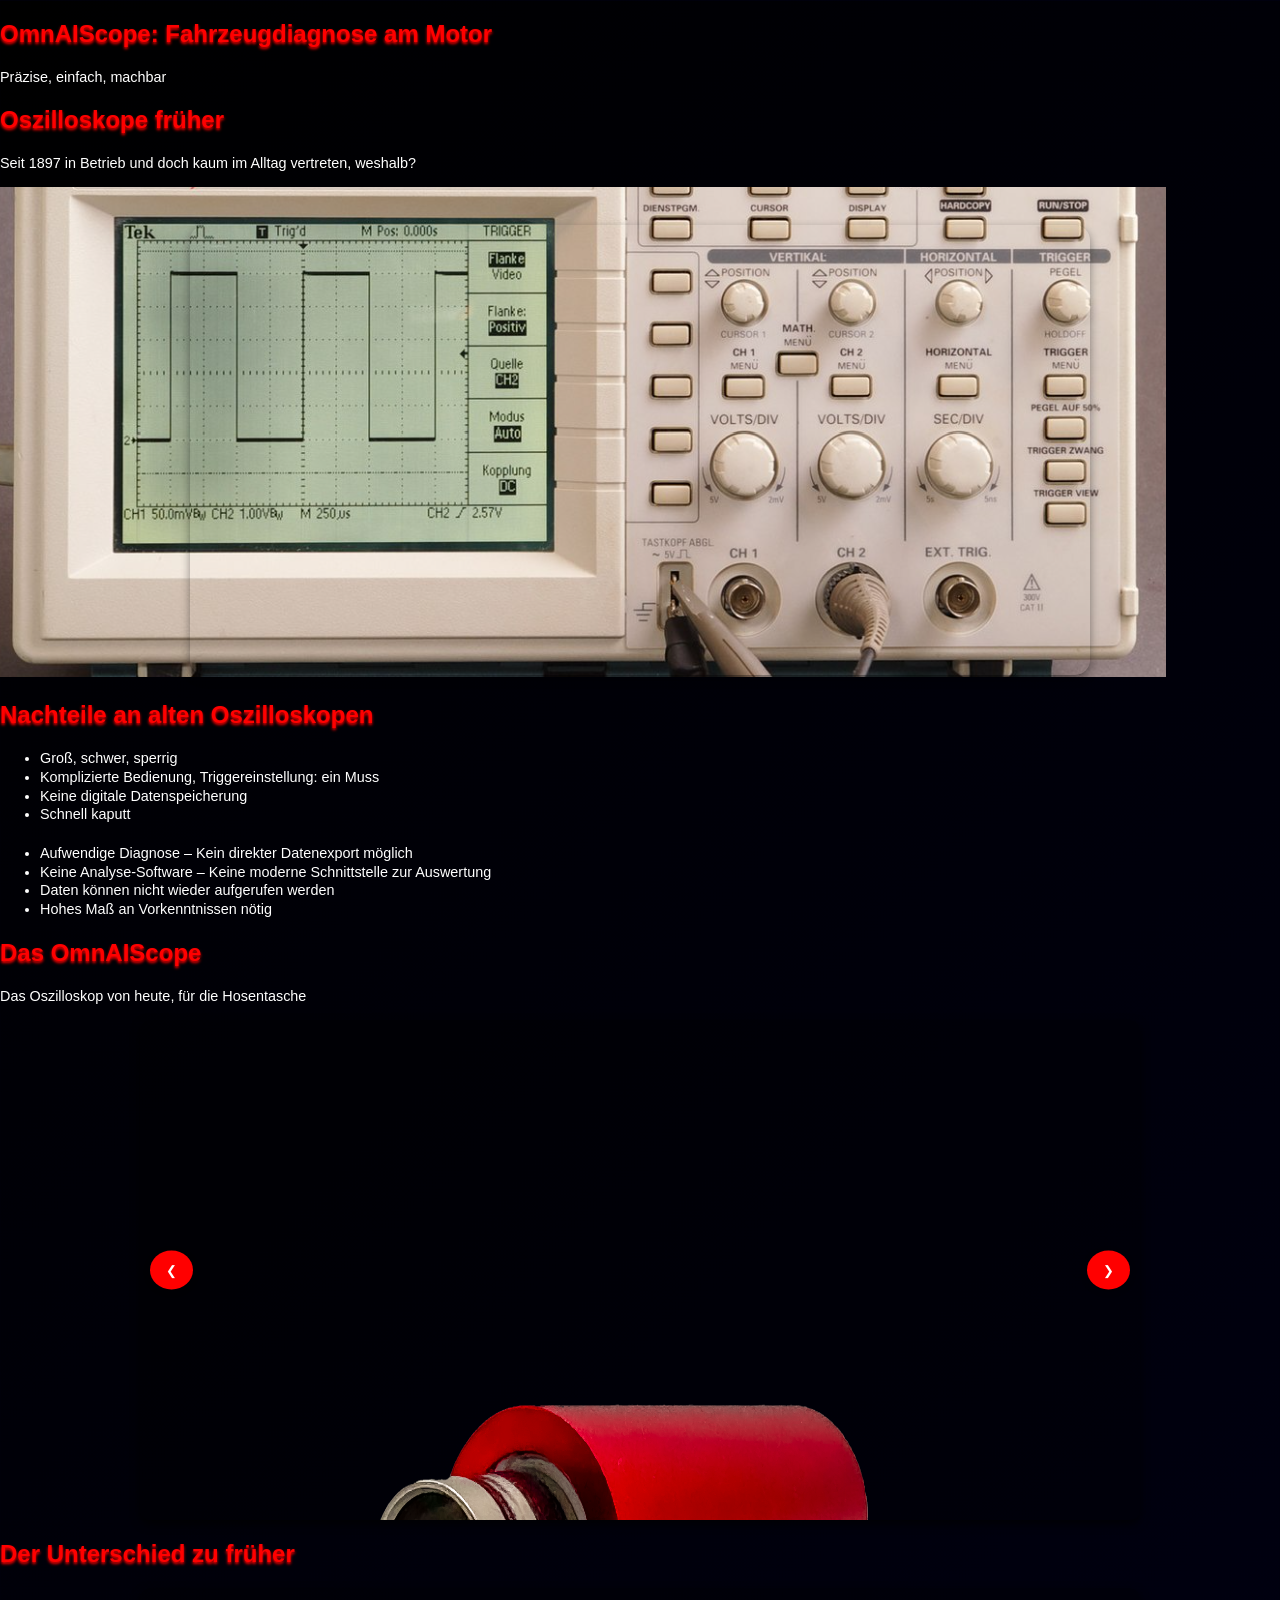
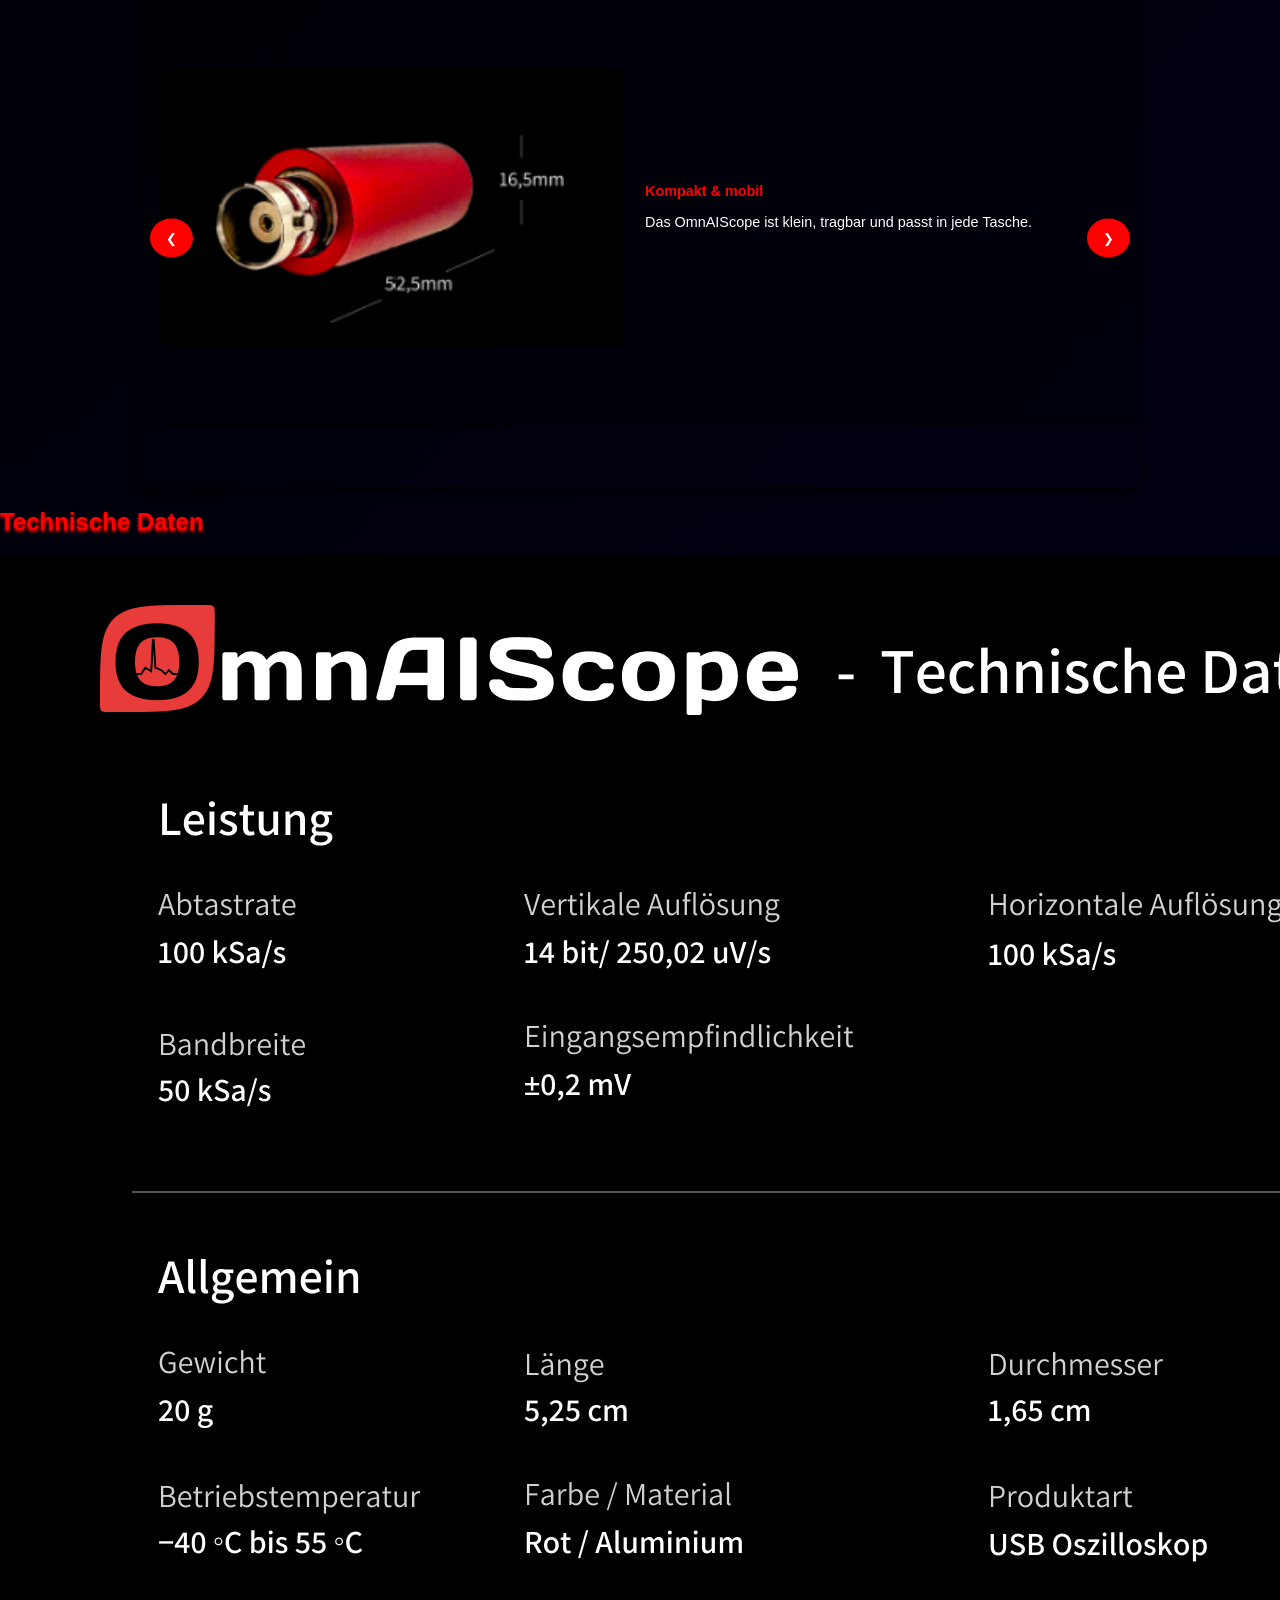
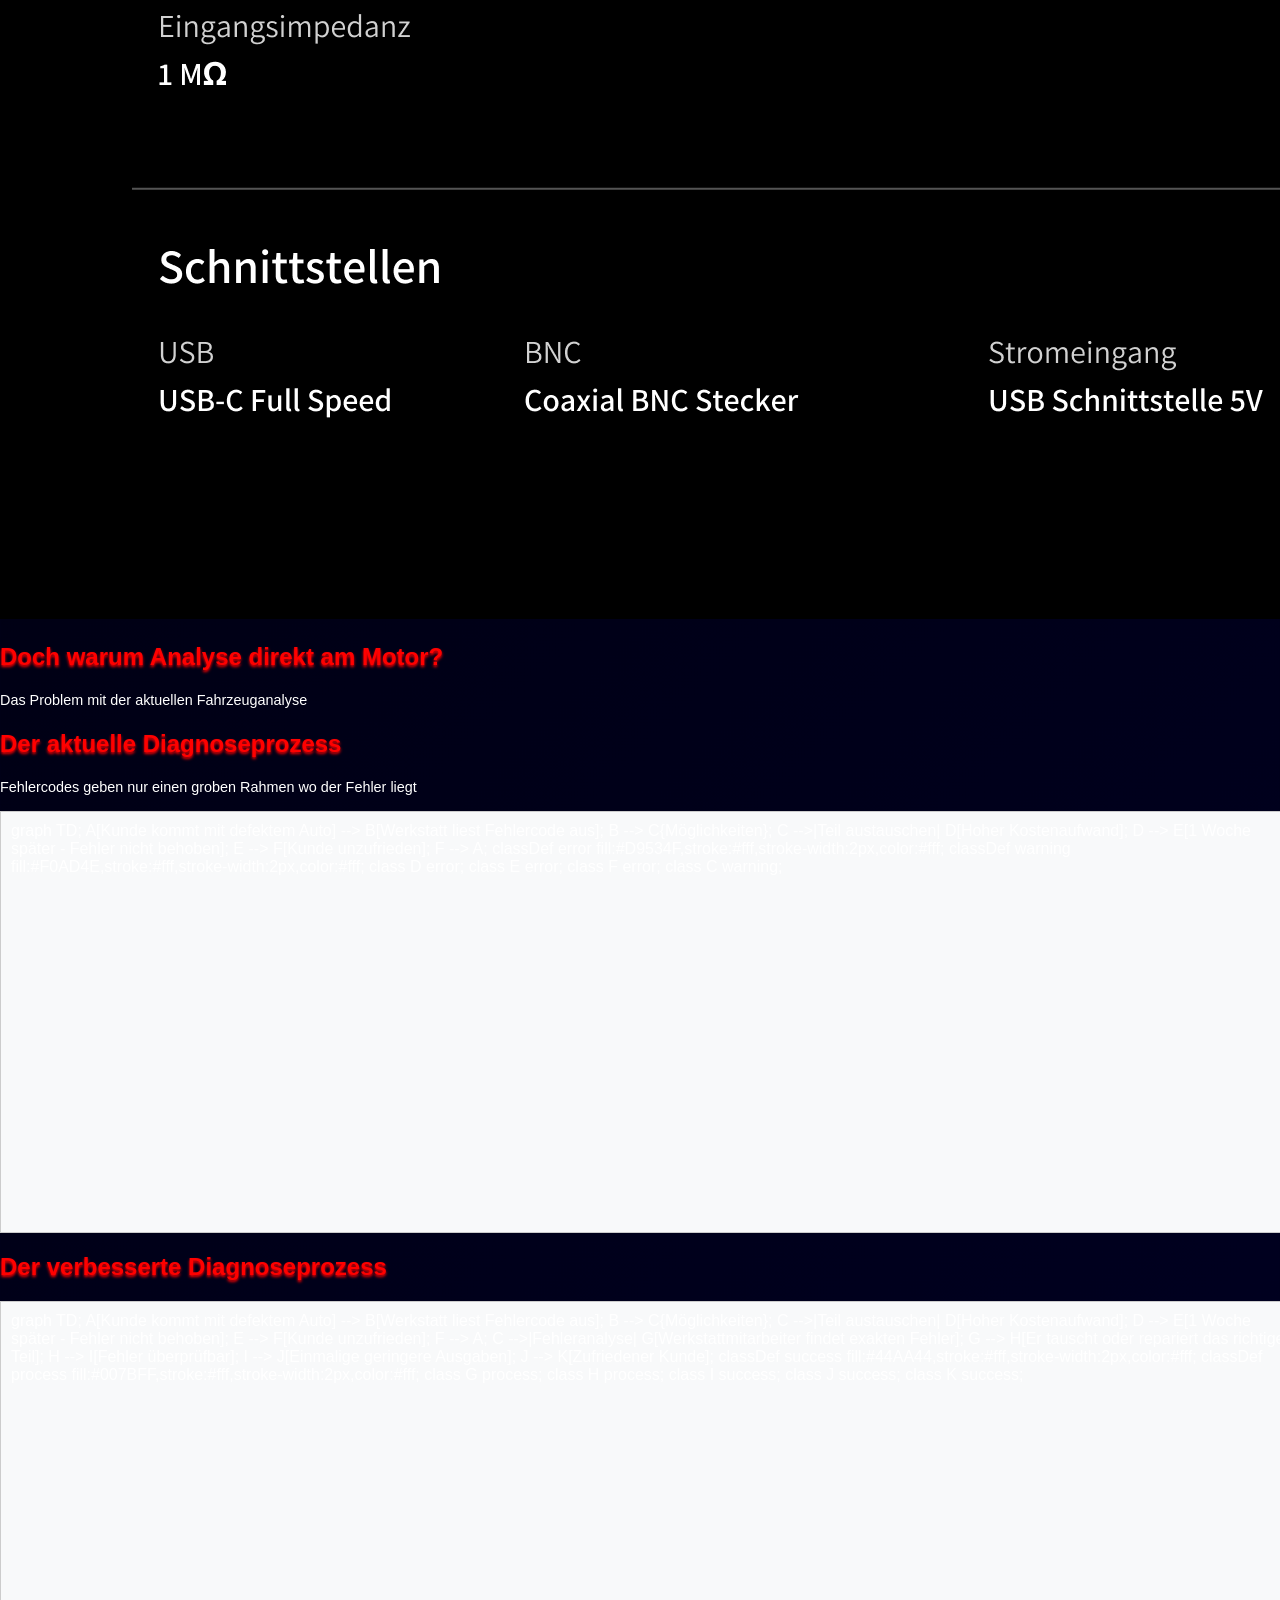
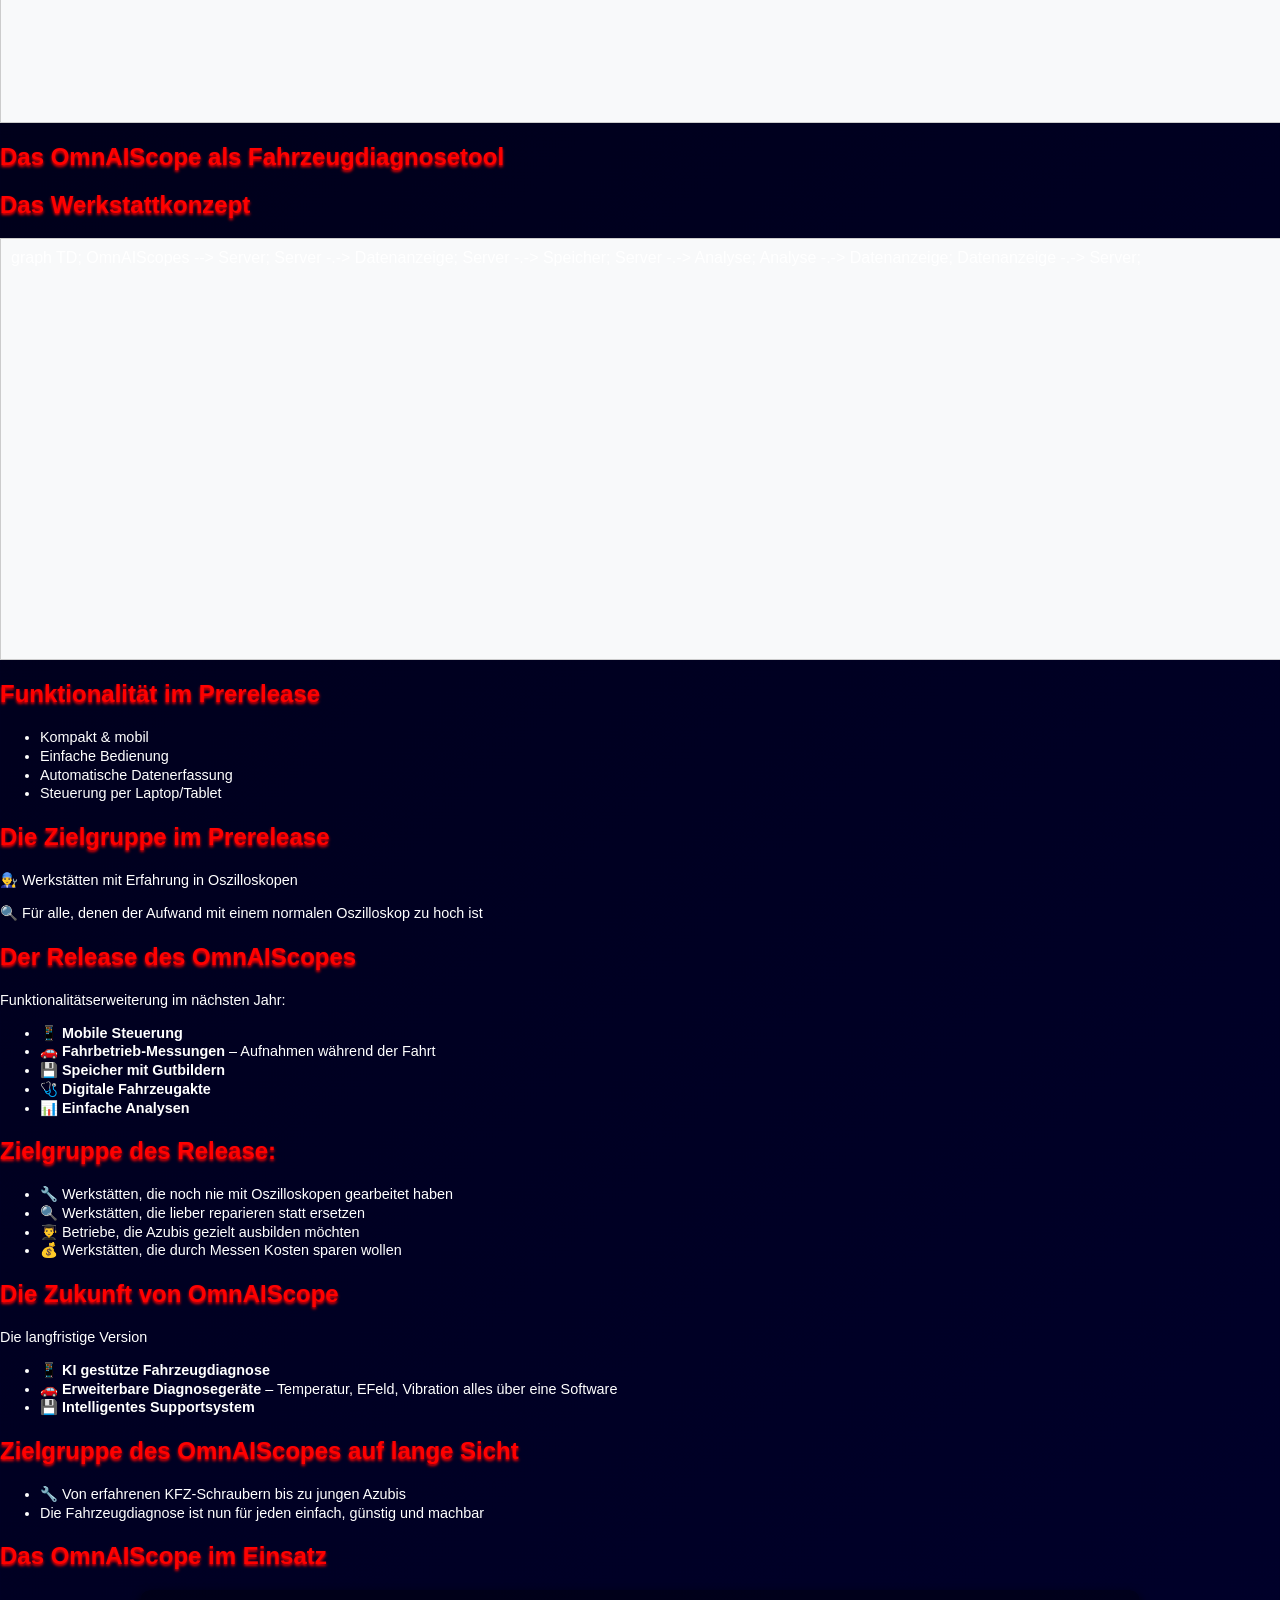
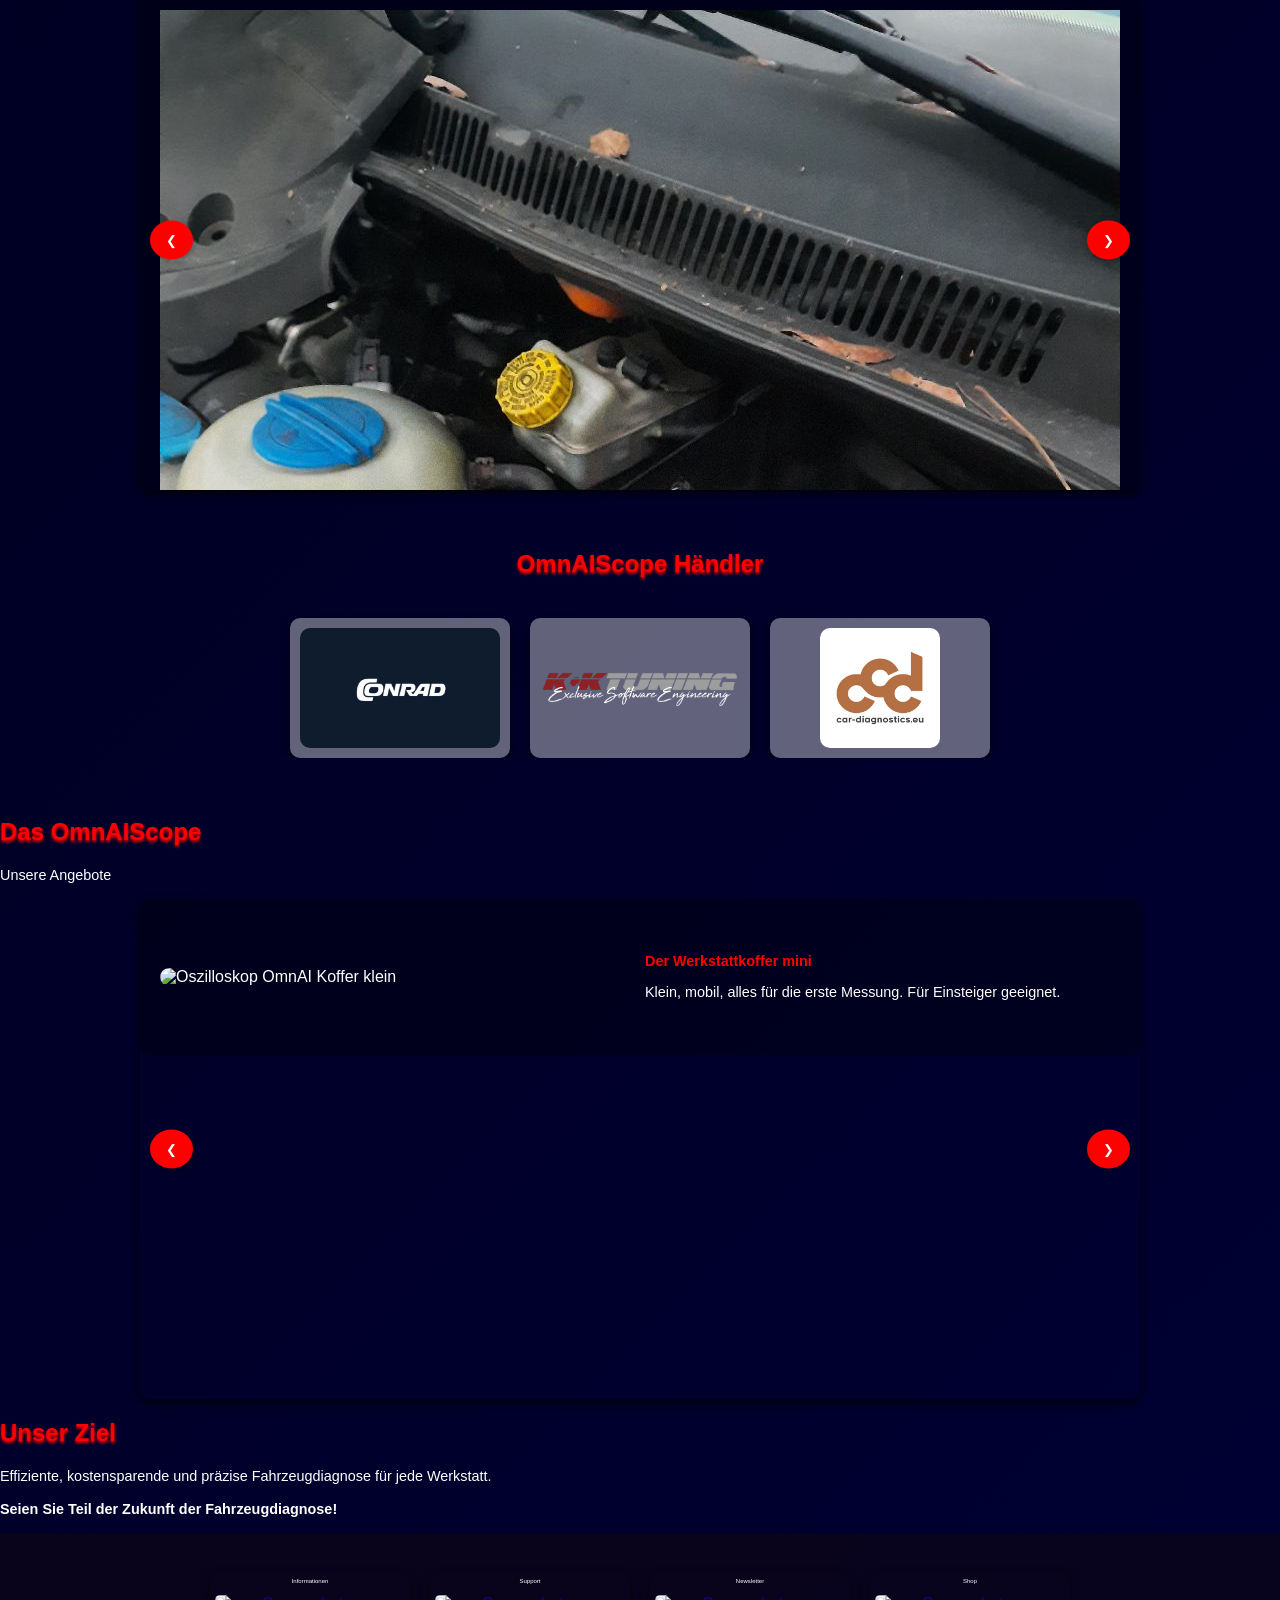
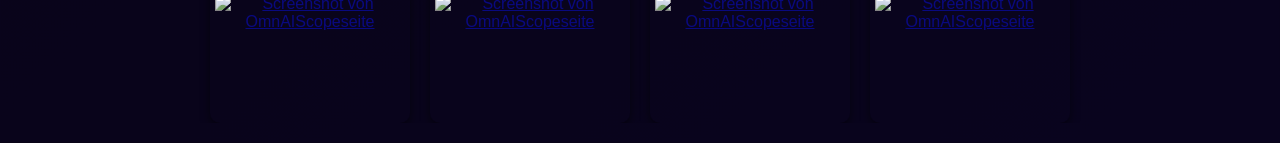
==== commit 06b46248: "Update OmnAIPISystem" ====
--- a/index.html
+++ b/index.html
@@ -215,7 +215,7 @@
                   <div class="slide-content">
                     <img
                       class="slide-image"
-                      src="images/datenanalyse.jpg"
+                      src="images/OmnAIPISystem.jpg"
                       alt="Datenanalyse"
                     />
                     <div class="slide-text">
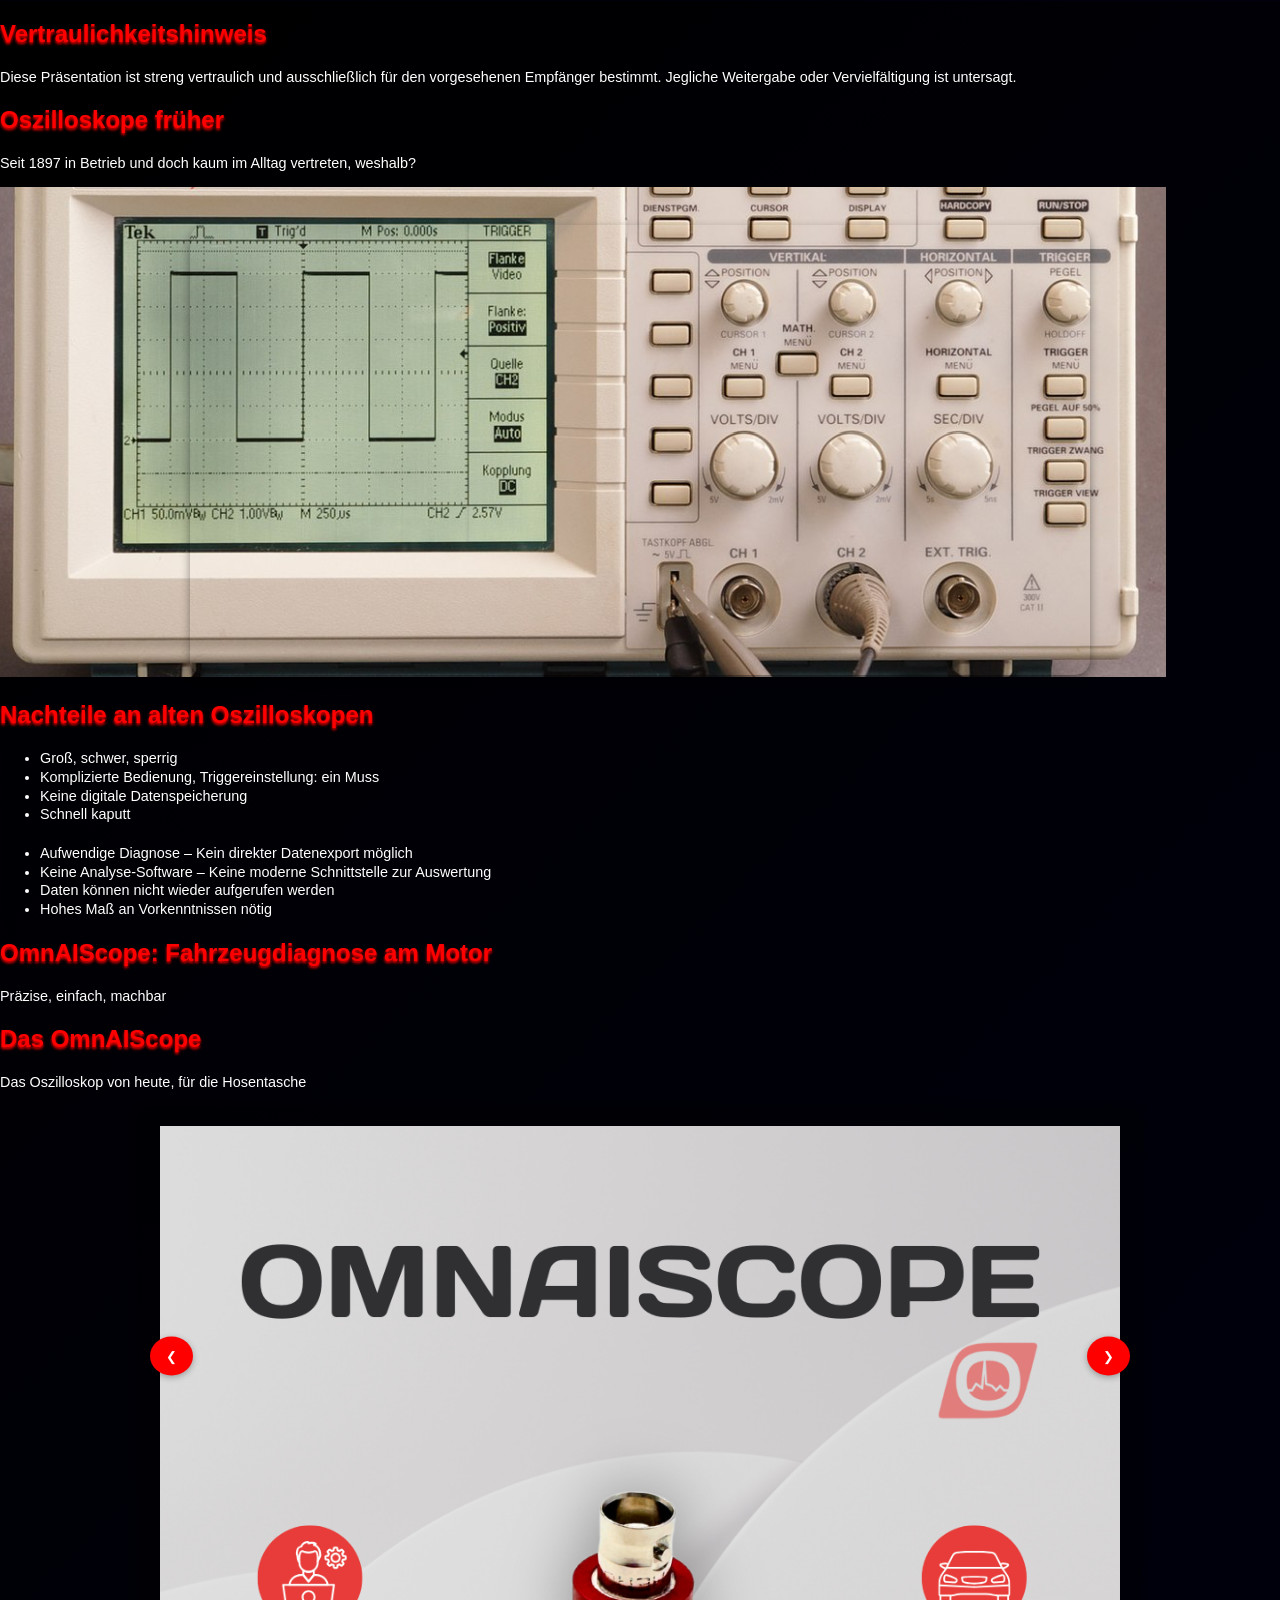
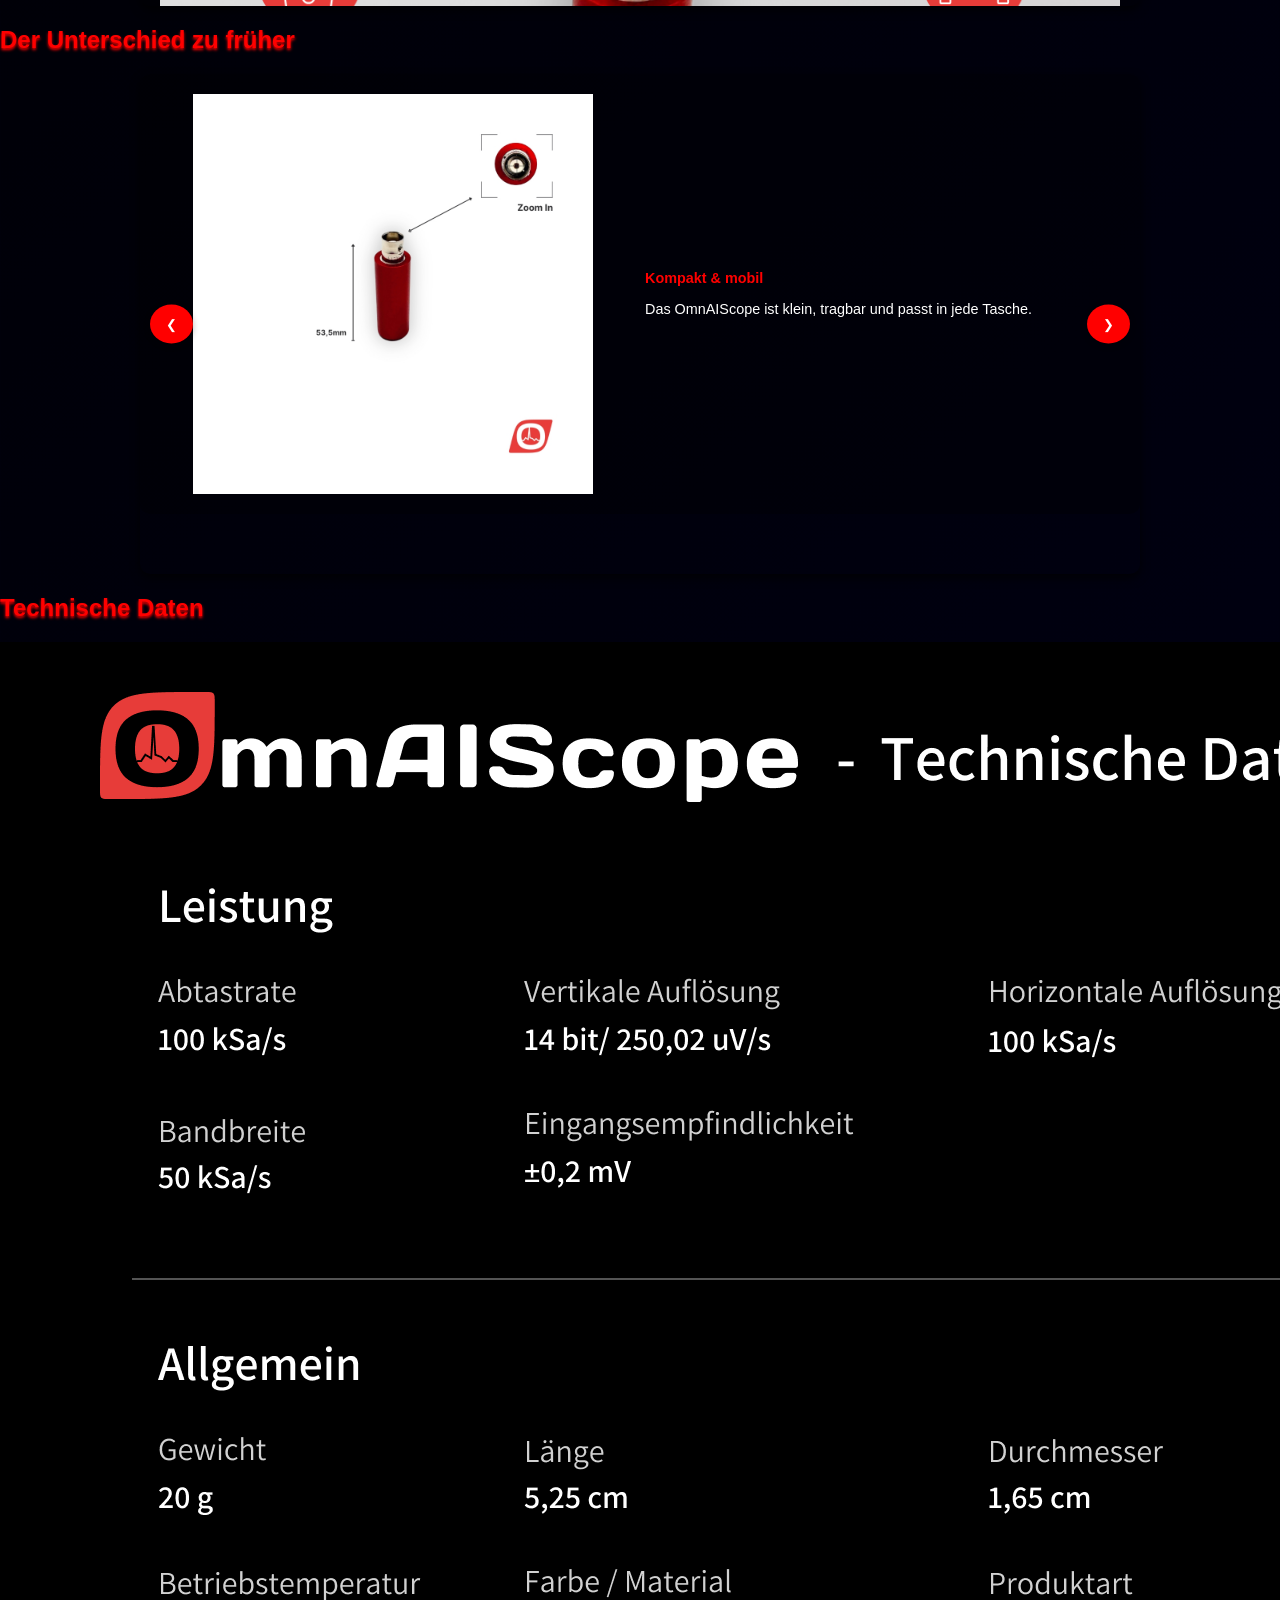
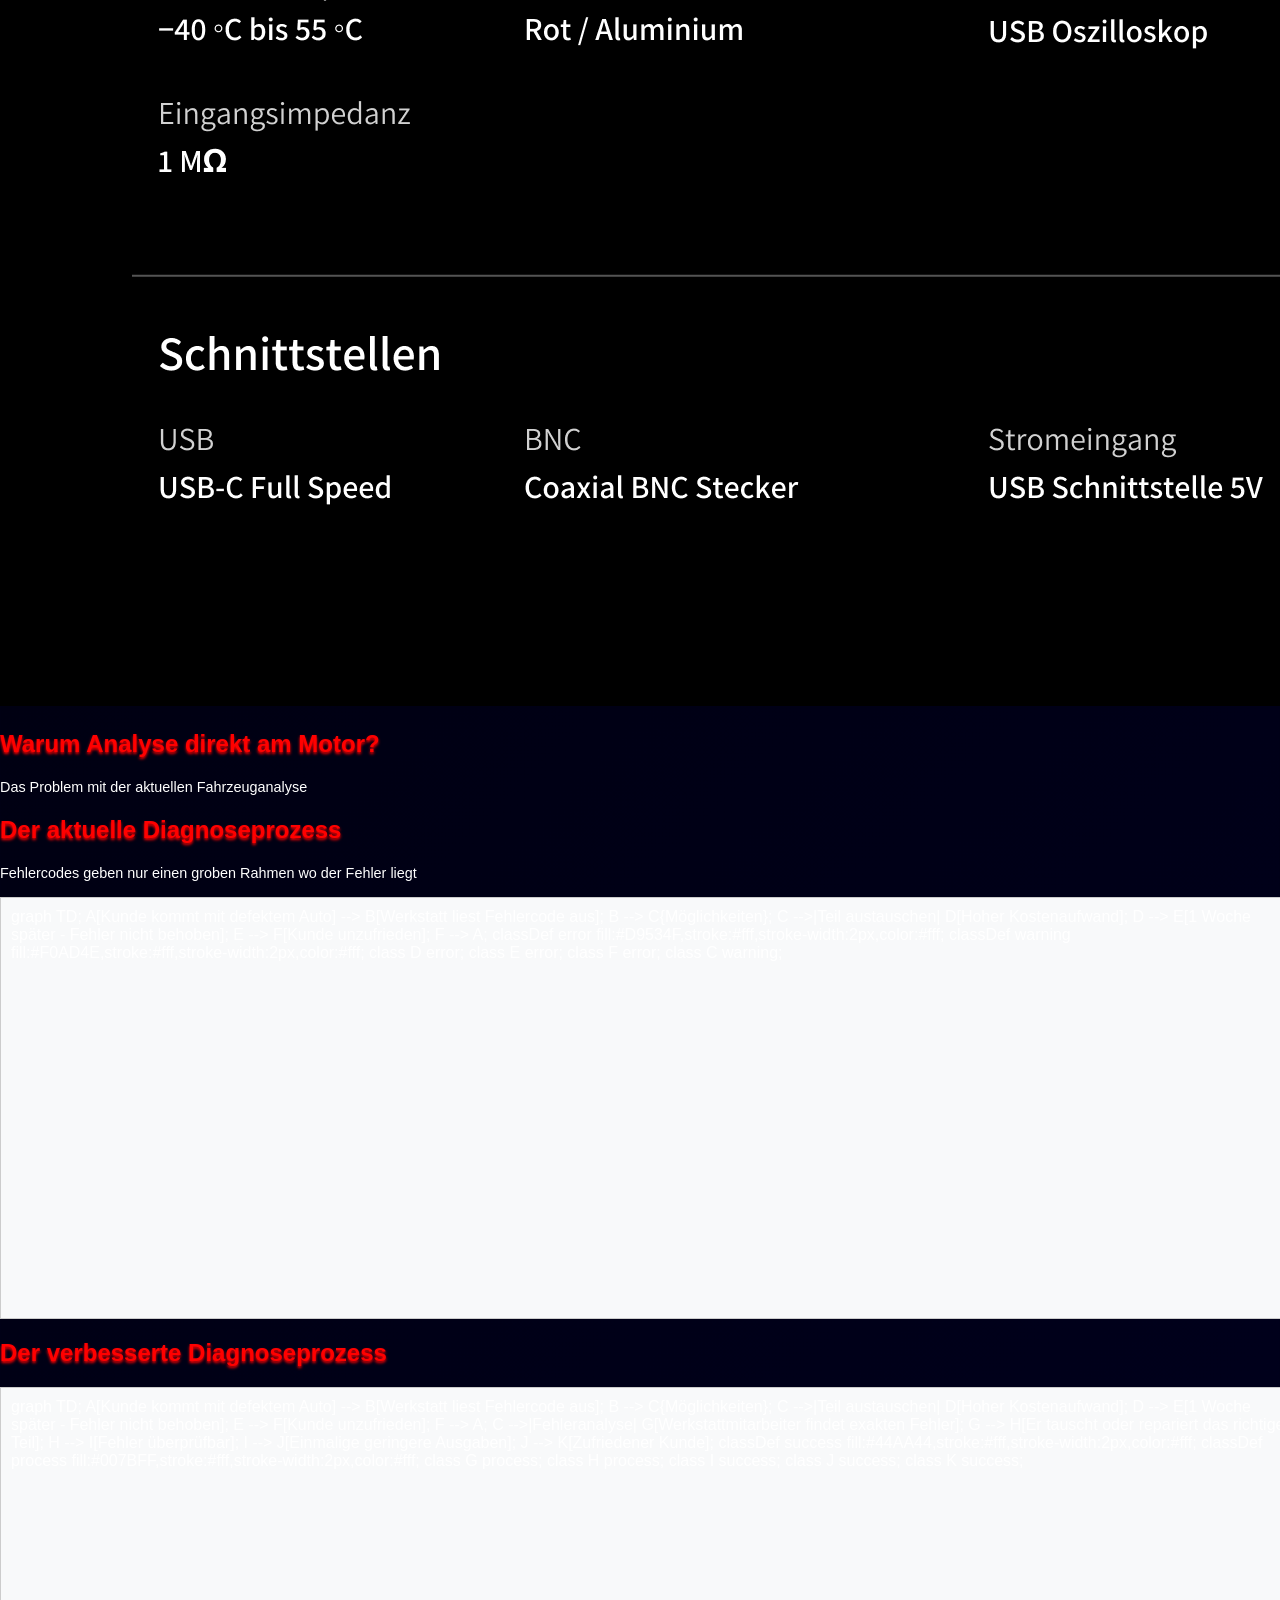
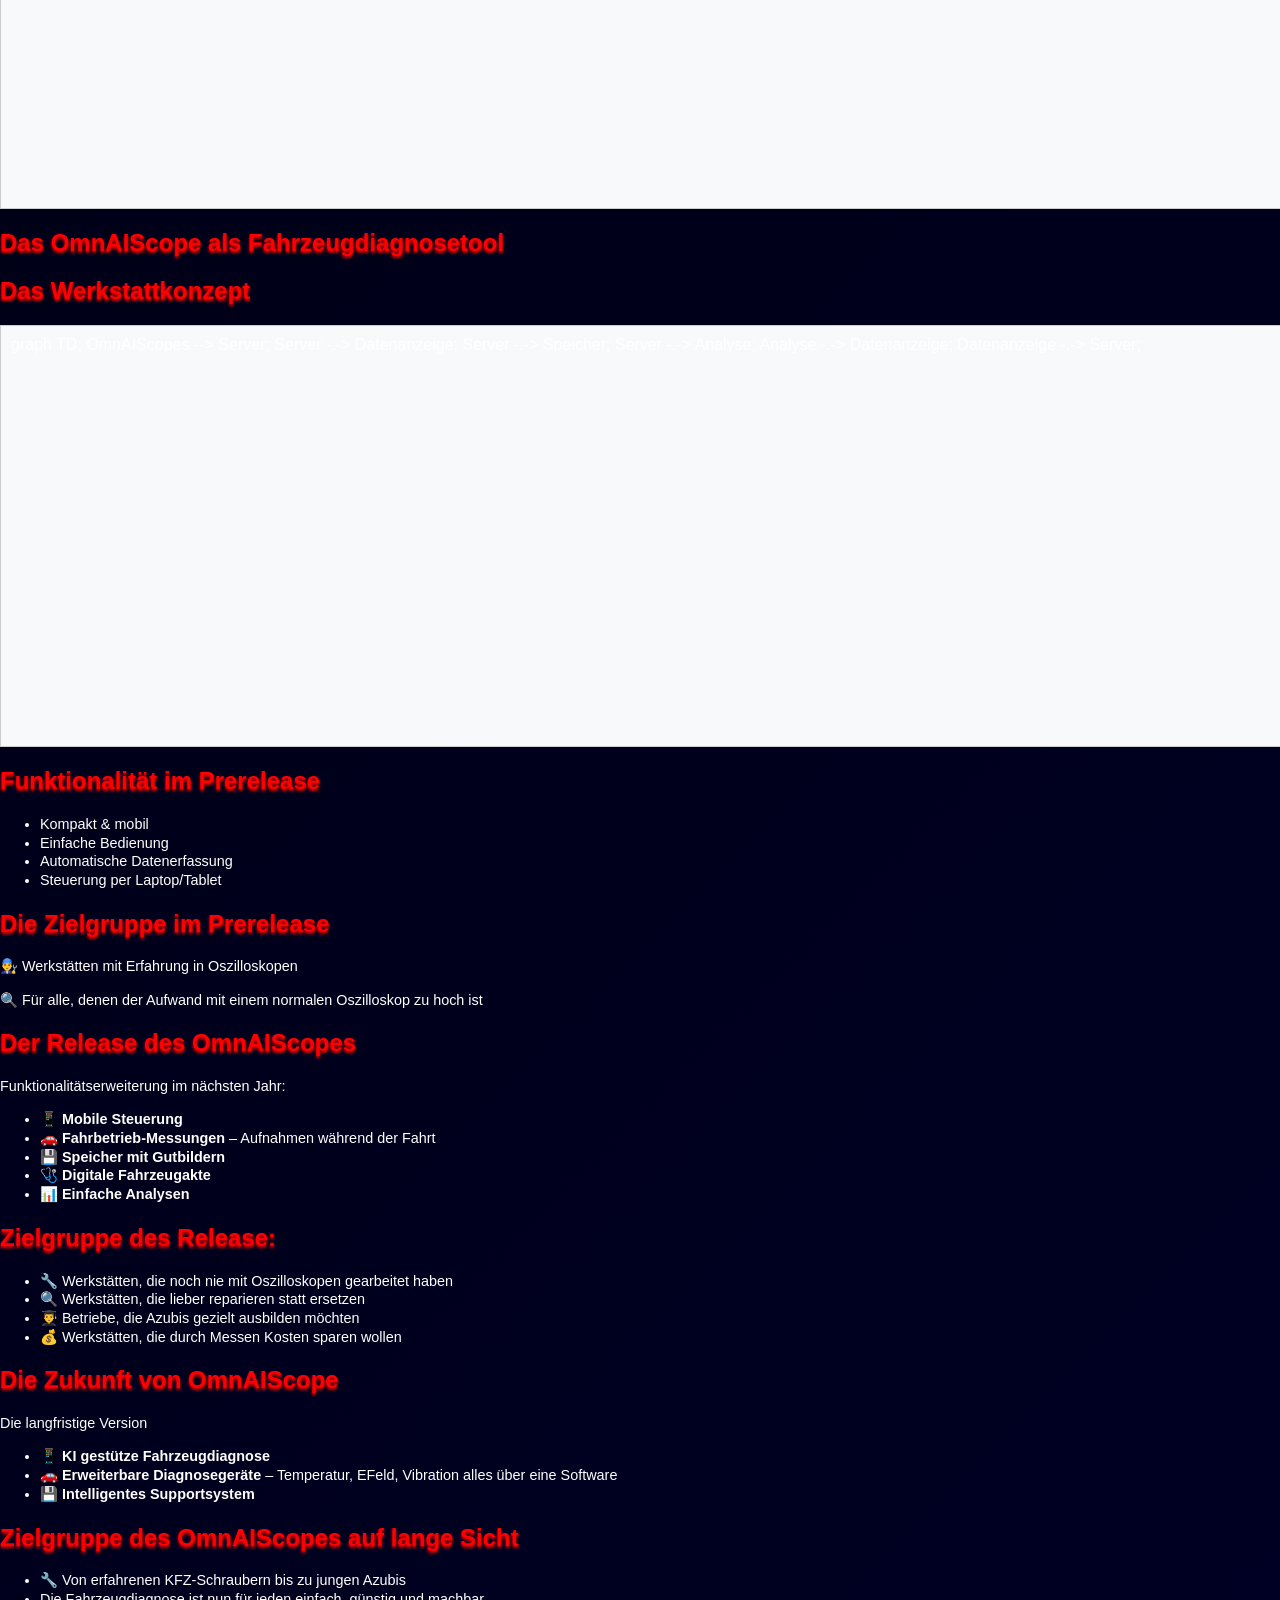
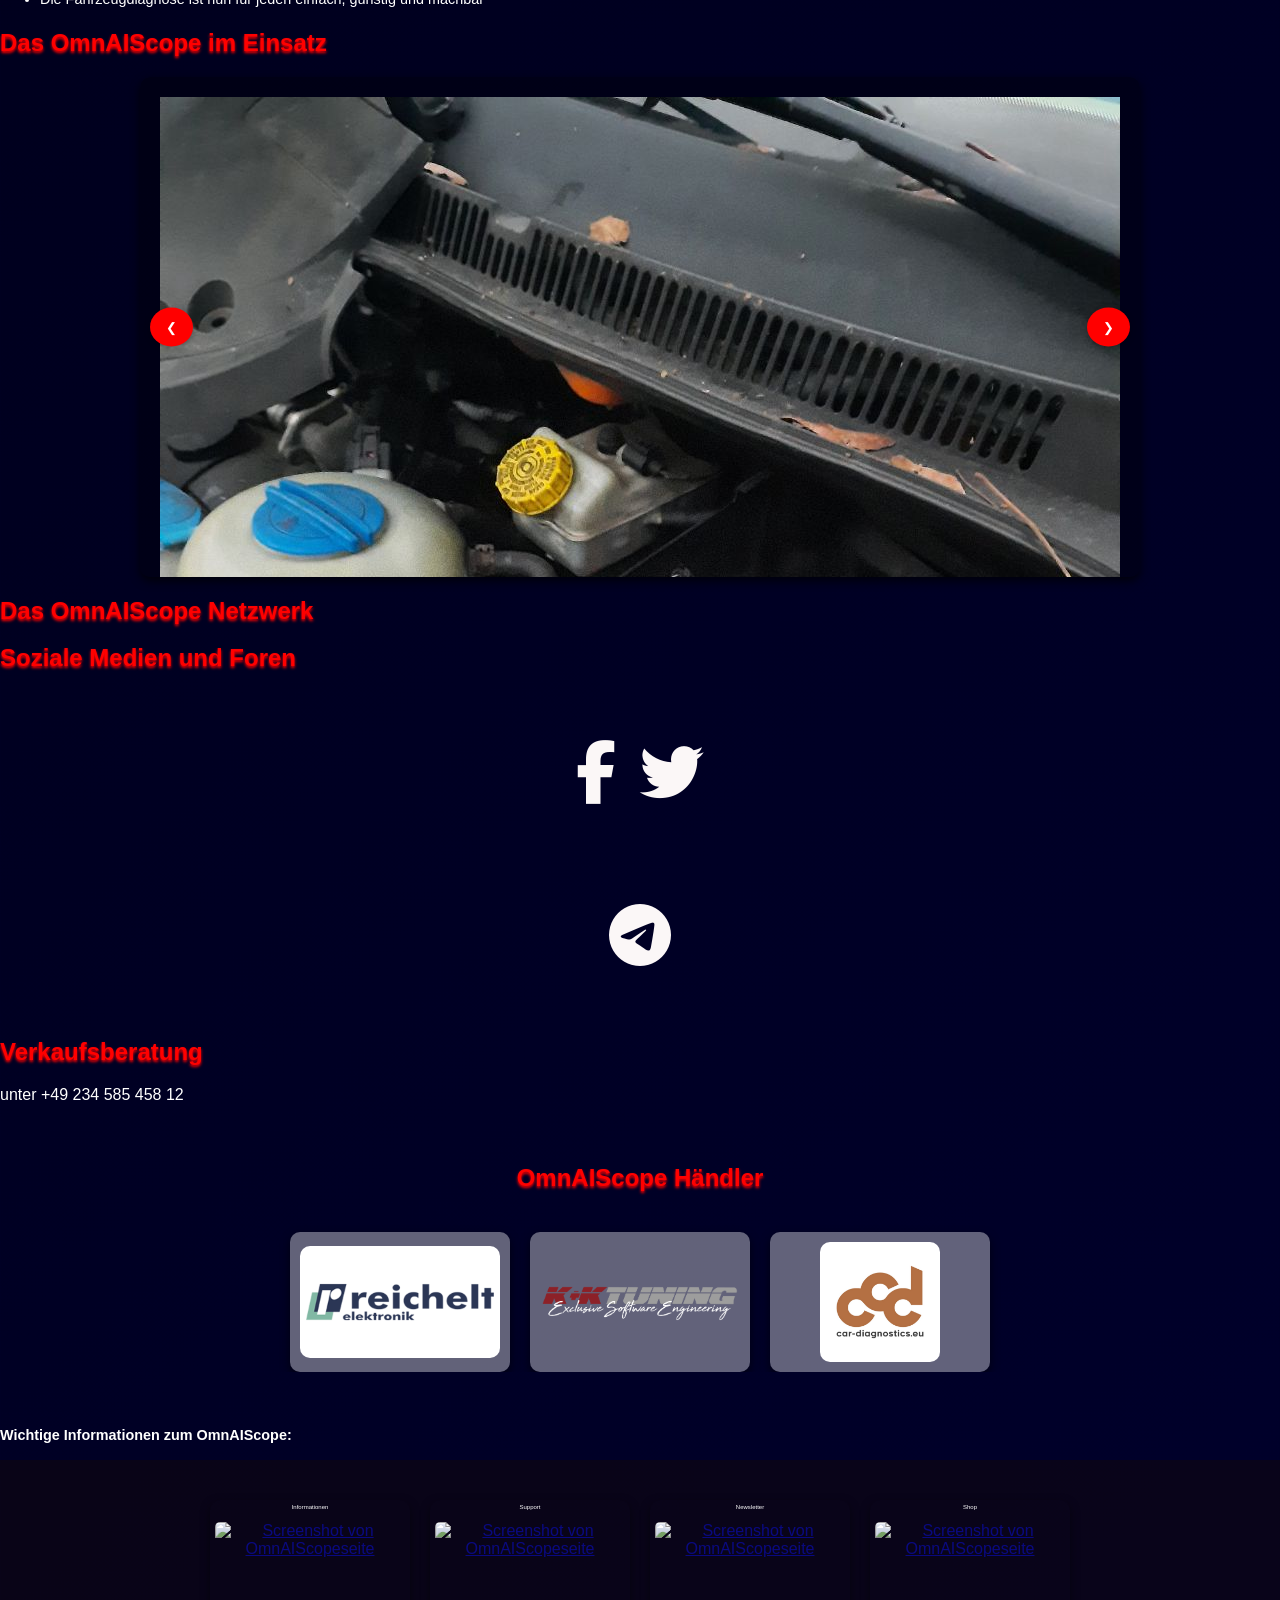
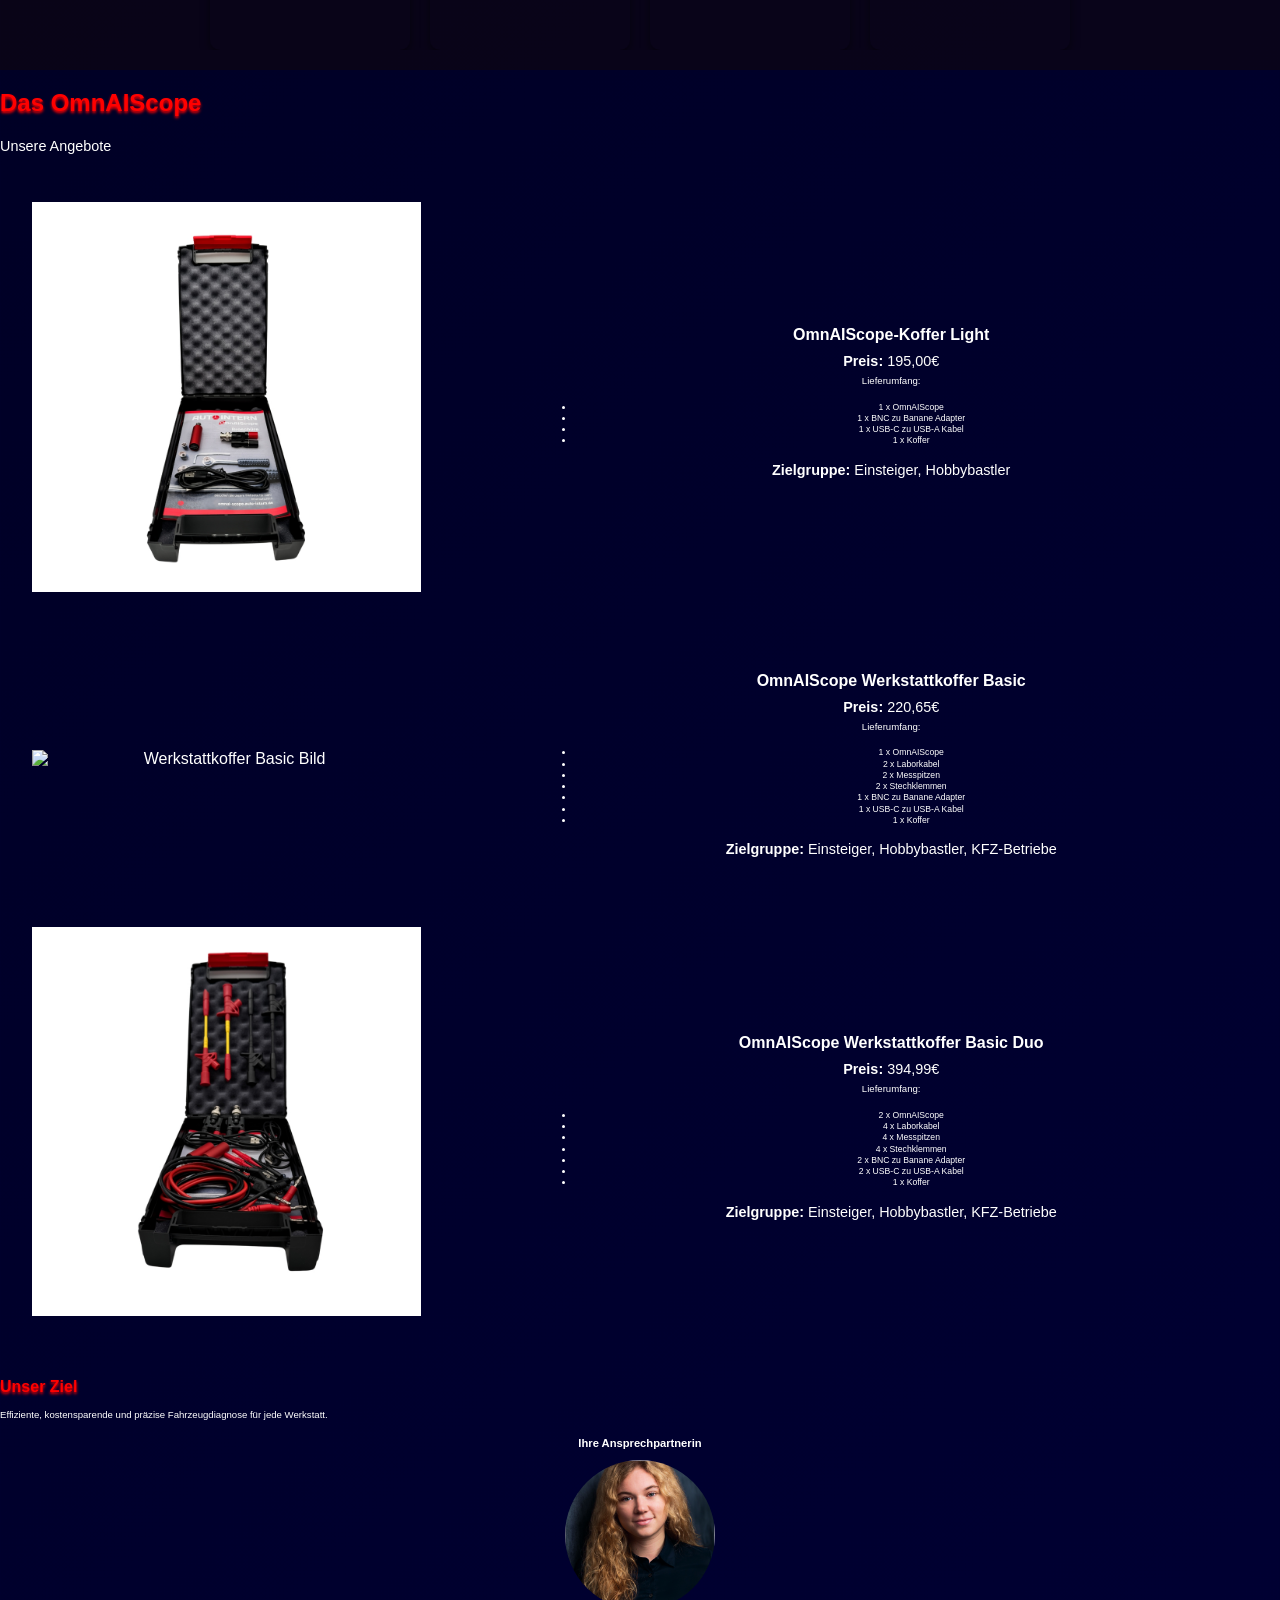
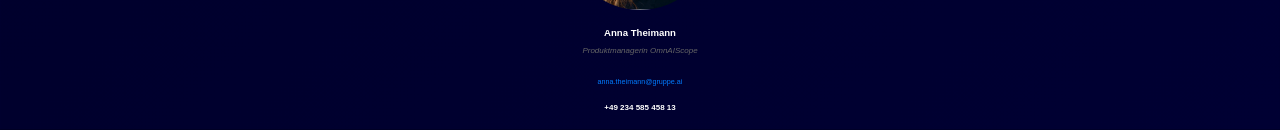
==== commit 4552bc53: "Update: Sync with Traderpresentation Updated images and css. Updated the "Angebot" section. Chapter:" ====
--- a/index.html
+++ b/index.html
@@ -11,11 +11,51 @@
       id="theme"
     />
     <link rel="stylesheet" href="main.css"/>
+    <link rel="stylesheet"  href="https://cdnjs.cloudflare.com/ajax/libs/font-awesome/6.4.0/css/all.min.css"/>
   </head>
 
   <body>
     <div class="reveal">
         <div class="slides">
+          <section>
+            <h2>Vertraulichkeitshinweis</h2>
+            <p>
+              Diese Präsentation ist streng vertraulich und ausschließlich für den vorgesehenen Empfänger bestimmt.
+              Jegliche Weitergabe oder Vervielfältigung ist untersagt.
+            </p>
+          </section>
+           <!-- Kapitel: Oszilloskope früher: -->
+           <section>
+            <section>
+              <h2>Oszilloskope früher</h2>
+              <p>
+                Seit 1897 in Betrieb und doch kaum im Alltag vertreten, weshalb?
+              </p>
+              <img src="images/OsziAlt.png" alt="Altes analog Oszilloskop" />
+            </section>
+            <section>
+              <h2>Nachteile an alten Oszilloskopen</h2>
+              <ul>
+                <li>Groß, schwer, sperrig</li>
+                <li>Komplizierte Bedienung, Triggereinstellung: ein Muss</li>
+                <li>Keine digitale Datenspeicherung</li>
+                <li>Schnell kaputt</li>
+              </ul>
+            </section>
+            <section>
+              <h2></h2>
+              <ul>
+                <li>Aufwendige Diagnose – Kein direkter Datenexport möglich</li>
+                <li>
+                  Keine Analyse-Software – Keine moderne Schnittstelle zur
+                  Auswertung
+                </li>
+                <li>Daten können nicht wieder aufgerufen werden</li>
+                <li>Hohes Maß an Vorkenntnissen nötig</li>
+              </ul>
+            </section>
+          </section>
+          
             <!-- Erste Folie: Video -->
             <section id="video-slide">
                 <video id="intro-video" width="100%" autoplay muted>
@@ -28,38 +68,6 @@
                 <p>Präzise, einfach, machbar</p>
             </section>
             </section>
-    
-        <!-- Kapitel: Oszilloskope früher: -->
-        <section>
-          <section>
-            <h2>Oszilloskope früher</h2>
-            <p>
-              Seit 1897 in Betrieb und doch kaum im Alltag vertreten, weshalb?
-            </p>
-            <img src="images/OsziAlt.png" alt="Altes analog Oszilloskop" />
-          </section>
-          <section>
-            <h2>Nachteile an alten Oszilloskopen</h2>
-            <ul>
-              <li>Groß, schwer, sperrig</li>
-              <li>Komplizierte Bedienung, Triggereinstellung: ein Muss</li>
-              <li>Keine digitale Datenspeicherung</li>
-              <li>Schnell kaputt</li>
-            </ul>
-          </section>
-          <section>
-            <h2></h2>
-            <ul>
-              <li>Aufwendige Diagnose – Kein direkter Datenexport möglich</li>
-              <li>
-                Keine Analyse-Software – Keine moderne Schnittstelle zur
-                Auswertung
-              </li>
-              <li>Daten können nicht wieder aufgerufen werden</li>
-              <li>Hohes Maß an Vorkenntnissen nötig</li>
-            </ul>
-          </section>
-        </section>
         <!-- Das OmnAIScope: Das Oszilloskop für heute :-->
         <section>
           <section>
@@ -67,6 +75,11 @@
             <p>Das Oszilloskop von heute, für die Hosentasche</p>
             <div class="slider-container">
               <div class="slider">
+                <img
+                class="slide slide-image-RawImages"
+                src="images/OmnAIProduktBildFancy.png"
+                alt="OmnAIScope Oszilloskop"
+              />
                 <img
                   class="slide slide-image-RawImages"
                   src="images/Oszilloskop_Produktfoto_Freigestellt_5.png"
@@ -219,7 +232,7 @@
                       alt="Datenanalyse"
                     />
                     <div class="slide-text">
-                      <h3>Über Kabel oder Netz</h3>
+                      <h3>Demnächst verfügbar: Über Kabel oder Netz</h3>
                       <p>
                         Empfange Daten wo du willst, wann du willst mit dem
                         OmnAI-PI System
@@ -239,10 +252,11 @@
           </section>
         </section>
 
+
         <!-- Das Problem mit der Fahrzeuganalyse: -->
         <section>
           <section data-transition="zoom">
-            <h2>Doch warum Analyse direkt am Motor?</h2>
+            <h2>Warum Analyse direkt am Motor?</h2>
             <p>Das Problem mit der aktuellen Fahrzeuganalyse</p>
           </section>
           <section>
@@ -431,121 +445,186 @@
           </div>
         </section>
 
-        <section class="partners">
-          <h2>OmnAIScope Händler</h2>
-          <div class="partner-container">
-            <div class="partner">
-              <img src="images/ConradLogo.png" alt="Partner 1" />
-            </div>
-            <div class="partner">
-              <img src="images/K+KTuning.png" alt="Partner 2" />
-            </div>
-            <div class="partner">
-              <img src="images/ccd.jpg" alt="Partner 3" />
-            </div>
-          </div>
-        </section>
+        <section>
+          <section>
+            <h2> Das OmnAIScope Netzwerk</h2>
+          </section>
+          <section>
+            <h2>Soziale Medien und Foren</h2>
+            <div class="social-container">
+              <div class="social-icons">
+               <!--<a href="https://www.instagram.com/deinprofil" target="_blank" title="Instagram">
+                  <i class="fab fa-instagram"></i>
+                </a>-->
+                <a href="https://www.facebook.com/profile.php?id=61560779755069" target="_blank" title="Facebook">
+                  <i class="fab fa-facebook-f"></i>
+                </a>
+                <a href="https://x.com/Omnaiproject" target="_blank" title="Twitter">
+                  <i class="fab fa-twitter"></i>
+                </a>
+              </div>
+              <div class="forum-icons">
+                <a href="https://t.me/+VP3nU4hQN0AyMWIy" target="_blank" title="Telegram Channel">
+                  <i class="fab fa-telegram-plane"></i>
+                </a>
+              </div>
+            </div>
+          </section>
+          <section>
+            <h2> Verkaufsberatung </h2>
+             unter  +49 234 585 458 12
+          </section>
+          <section class="partners">
+            <h2>OmnAIScope Händler</h2>
+            <div class="partner-container">
+              <div class="partner">
+                <img src="images/reichelt.png" alt="Partner 1" />
+              </div>
+              <div class="partner">
+                <img src="images/K+KTuning.png" alt="Partner 2" />
+              </div>
+              <div class="partner">
+                <img src="images/ccd.jpg" alt="Partner 3" />
+              </div>
+            </div>
+          </section>  
+          <section>
+            <p>
+              <strong>Wichtige Informationen zum OmnAIScope:</strong>
+            </p>
+            <div class="links">
+              <div class="links-container">
+                <div class="link">
+                  <p style="font-size: 0.3em;">Informationen</p>
+                  <a href="https://omnai-scope.auto-intern.de/" target="_blank">
+                      <img src="https://api.screenshotmachine.com?key=e32728&url=https%3A%2F%2Fomnai-scope.auto-intern.de%2F/&dimension=1024x768" 
+                           alt="Screenshot von OmnAIScopeseite" 
+                           style="width: 80%; border-radius: 10px;">
+                  </a>
+                </div>
+                <div class="link">
+                  <p style="font-size: 0.3em;">Support</p>
+                  <a href="https://omnai-scope.auto-intern.de/" target="_blank">
+                      <img src="https://api.screenshotmachine.com?key=e32728&url=https%3A%2F%2Fomnai-scope.auto-intern.de/support%2F/&dimension=1024x768" 
+                           alt="Screenshot von OmnAIScopeseite" 
+                           style="width: 80%; border-radius: 10px;">
+                  </a>
+                </div>
+                <div class="link">
+                  <p style="font-size: 0.3em;">Newsletter</p>
+                  <a href="https://omnai-scope.auto-intern.de/" target="_blank">
+                      <img src="https://api.screenshotmachine.com?key=e32728&url=https%3A%2F%2Fomnai-scope.auto-intern.de/newsletter%2F/&dimension=1024x768" 
+                           alt="Screenshot von OmnAIScopeseite" 
+                           style="width: 80%; border-radius: 10px;">
+                  </a>
+                </div>
+                
+                <div class="link">
+                  <p style="font-size: 0.3em;">Shop</p>
+                  <a href="https://omnai-scope.auto-intern.de/" target="_blank">
+                      <img src="https://api.screenshotmachine.com?key=e32728&url=https://www.auto-intern.de/shop/diagnose-komplettsysteme/281/omnaiscope-beta-version?c=114/support%2F/&dimension=1024x768" 
+                           alt="Screenshot von OmnAIScopeseite" 
+                           style="width: 80%; border-radius: 10px;">
+                  </a>
+                </div>
+              </div>
+            </div>
+          </section>
+      </section>
+      <section>
         <section>
           <h2>Das OmnAIScope</h2>
           <p>Unsere Angebote</p>
-            <div class="slider-container">
-              <div class="slider">
-                <!-- Slide 1 -->
-                <div class="slide">
-                  <div class="slide-content">
-                    <img
-                      class="slide-image"
-                      src="images/OmnAIScopeKoffer.jpg"
-                      alt="Oszilloskop OmnAI Koffer klein"
-                    />
-                    <div class="slide-text">
-                      <h3>Der Werkstattkoffer mini</h3>
-                      <p>
-                        Klein, mobil, alles für die erste Messung. Für Einsteiger geeignet.
-                      </p>
-                    </div>
-                  </div>
-                </div>
-                <div class="slide">
-                  <div class="slide-content">
-                    <img
-                      class="slide-image"
-                      src="images/OmnAIScopeKoffer.jpg"
-                      alt="Oszilloskop OmnAI Koffer klein"
-                    />
-                    <div class="slide-text">
-                      <h3>Der Elektrikerkoffer mini</h3>
-                      <p>
-                        Klein, mobil, Zubehör für Messungen an Platinen. Für Einsteiger geeignet.
-                      </p>
-                    </div>
-                  </div>
-                </div>
-                    <!-- Slide 2 -->
-                    <div class="slide">
-                      <div class="slide-content">
-                        <img
-                          class="slide-image"
-                          src="images/OmnAIScopeKoffer.jpg"
-                          alt="Oszilloskop OmnAI Koffer klein"
-                        />
-                        <div class="slide-text">
-                          <h3>Der OmnAIScope-PI Koffer</h3>
-                          <p>
-                            Einsteigerfreundlich, für Messungen auch während der Fahrt. 
-                            Demnächst verfügbar.
-                          </p>
-                        </div>
-                      </div>
-                    </div>
-                  </div>
-            <button class="prev" onclick="moveSlide(-1)">&#10094;</button>
-            <button class="next" onclick="moveSlide(1)">&#10095;</button>
+        </section>
+          <section class="product-slide">
+            <div class="product">
+              <!-- Linker Bereich: Bild -->
+              <div class="product-image">
+                <img src="images/WerkstattkofferLight.jpg" alt="OmnAIScope-Koffer Light">
+              </div>
+              <!-- Rechter Bereich: Text -->
+              <div class="product-text">
+                <h3>OmnAIScope-Koffer Light</h3>
+                <p><strong>Preis:</strong> 195,00€</p>
+                <p style="font-size:0.6em;">Lieferumfang: </p>
+                <ul>
+                  <li>1 x OmnAIScope</li>
+                  <li>1 x BNC zu Banane Adapter</li>
+                  <li>1 x USB-C zu USB-A Kabel</li>
+                  <li>1 x Koffer</li>
+                </ul>
+                <p><strong>Zielgruppe:</strong> Einsteiger, Hobbybastler</p>
+              </div>
+            </div>
+          </section>
+           <section class="product-slide">
+          <div class="product">
+            <!-- Linker Bereich: Bild -->
+            <div class="product-image">
+              <img src="images/OmnAIScopeKoffer.jpg" alt="Werkstattkoffer Basic Bild">
+            </div>
+            <!-- Rechter Bereich: Text -->
+            <div class="product-text">
+              <h3>OmnAIScope Werkstattkoffer Basic</h3>
+              <p><strong>Preis:</strong> 220,65€</p>
+              <p style="font-size:0.6em;">Lieferumfang: </p>
+              <ul>
+                <li>1 x OmnAIScope</li>
+                <li>2 x Laborkabel</li>
+                <li>2 x Messpitzen</li>
+                <li>2 x Stechklemmen</li>
+                <li>1 x BNC zu Banane Adapter</li>
+                <li>1 x USB-C zu USB-A Kabel</li>
+                <li>1 x Koffer</li>
+              </ul>
+              <p><strong>Zielgruppe:</strong> Einsteiger, Hobbybastler, KFZ-Betriebe</p>
+            </div>
           </div>
         </section>
+
+        <section class="product-slide">
+          <div class="product">
+            <!-- Linker Bereich: Bild -->
+            <div class="product-image">
+              <img src="images/WerkstattKoffeDuo.jpg" alt="Werkstattkoffer Duo Bild">
+            </div>
+            <!-- Rechter Bereich: Text -->
+            <div class="product-text">
+              <h3>OmnAIScope Werkstattkoffer Basic Duo </h3>
+              <p><strong>Preis:</strong> 394,99€</p>
+              <p style="font-size:0.6em;">Lieferumfang: </p>
+              <ul>
+                <li>2 x OmnAIScope</li>
+                <li>4 x Laborkabel</li>
+                <li>4 x Messpitzen</li>
+                <li>4 x Stechklemmen</li>
+                <li>2 x BNC zu Banane Adapter</li>
+                <li>2 x USB-C zu USB-A Kabel</li>
+                <li>1 x Koffer</li>
+              </ul>
+              <p><strong>Zielgruppe:</strong> Einsteiger, Hobbybastler, KFZ-Betriebe</p>
+            </div>
+          </div>
+        </section>
+        </section>
         <section>
-          <h2>Unser Ziel</h2>
-          <p>
-            Effiziente, kostensparende und präzise Fahrzeugdiagnose für jede
-            Werkstatt.
+          <h2 style="font-size: 1.0em;">Unser Ziel</h2>
+          <p style="font-size: 0.6em; ">
+            Effiziente, kostensparende und präzise Fahrzeugdiagnose für jede Werkstatt.
           </p>
-          <p>
-            <strong>Seien Sie Teil der Zukunft der Fahrzeugdiagnose!</strong>
-          </p>
-          <div class="links">
-            <div class="links-container">
-              <div class="link">
-                <p style="font-size: 0.3em;">Informationen</p>
-                <a href="https://omnai-scope.auto-intern.de/" target="_blank">
-                    <img src="https://api.screenshotmachine.com?key=e32728&url=https%3A%2F%2Fomnai-scope.auto-intern.de%2F/&dimension=1024x768" 
-                         alt="Screenshot von OmnAIScopeseite" 
-                         style="width: 80%; border-radius: 10px;">
-                </a>
-              </div>
-              <div class="link">
-                <p style="font-size: 0.3em;">Support</p>
-                <a href="https://omnai-scope.auto-intern.de/" target="_blank">
-                    <img src="https://api.screenshotmachine.com?key=e32728&url=https%3A%2F%2Fomnai-scope.auto-intern.de/support%2F/&dimension=1024x768" 
-                         alt="Screenshot von OmnAIScopeseite" 
-                         style="width: 80%; border-radius: 10px;">
-                </a>
-              </div>
-              <div class="link">
-                <p style="font-size: 0.3em;">Newsletter</p>
-                <a href="https://omnai-scope.auto-intern.de/" target="_blank">
-                    <img src="https://api.screenshotmachine.com?key=e32728&url=https%3A%2F%2Fomnai-scope.auto-intern.de/newsletter%2F/&dimension=1024x768" 
-                         alt="Screenshot von OmnAIScopeseite" 
-                         style="width: 80%; border-radius: 10px;">
-                </a>
-              </div>
-              
-              <div class="link">
-                <p style="font-size: 0.3em;">Shop</p>
-                <a href="https://omnai-scope.auto-intern.de/" target="_blank">
-                    <img src="https://api.screenshotmachine.com?key=e32728&url=https://www.auto-intern.de/shop/diagnose-komplettsysteme/281/omnaiscope-beta-version?c=114/support%2F/&dimension=1024x768" 
-                         alt="Screenshot von OmnAIScopeseite" 
-                         style="width: 80%; border-radius: 10px;">
-                </a>
+          <!-- Ansprechpartner-Bereich -->
+          <div class="ansprechpartner">
+            <h3>Ihre Ansprechpartnerin</h3>
+            <div class="contacts-container">
+              <!-- Ansprechpartner 2 -->
+              <div class="contact">
+                <img src="images/AnnaBild.png" alt="Anna Theimann">
+                <h4>Anna Theimann</h4>
+                <p class="position">Produktmanagerin OmnAIScope</p>
+                <p class="email">
+                  <a href="mailto:anna.theimann@gruppe.ai">anna.theimann@gruppe.ai</a>
+                </p>
+                <p class="phone"> +49 234 585 458 13 </p>
               </div>
             </div>
           </div>
--- a/main.css
+++ b/main.css
@@ -1,279 +1,451 @@
 
-    :root {
-        --primary-color: #ff0000; /* Reines Rot für maximale Sichtbarkeit */
-        --secondary-color: #ffffff; /* Reinweiß für starken Kontrast */
-        --background-color: linear-gradient(135deg, #000000 0%, #000033 100%); /* Tiefes Schwarz mit dunklem Blau */
-        --success-color: #00ff00; /* Neon-Grün für klare Unterscheidung */
-        --error-color: #ff3300; /* Knalliges Orange-Rot für Fehler */
-        --warning-color: #ffcc00; /* Helles Gelb für Warnungen */
-        --highlight-color: #00ffff; /* Cyan für zusätzliche Hervorhebungen */
-        --accent-color: #ff00ff; /* Magenta für Kontrast-Elemente */    
-      }
-
-      body {
-        background: var(--background-color);
-        color: var(--secondary-color);
-        font-family: "Arial", sans-serif;
-        margin: 0;
-        padding: 0;
-      }
-
-      .reveal section h2 {
-        color: var(--primary-color);
-        text-shadow: 0px 2px 3px #ff0000;
-        /* Leichter Glow */
-        font-size: 1.5em;
-      }
-
-      .reveal section p,
-      .reveal section ul {
-        color: var(--secondary-color);
-        font-size: 0.9em;
-        line-height: 1.3;
-      }
-
-      .slider-container {
-        position: relative;
-        width: 80%;
-        height: 500px;
-        max-width: 1000px;
-        margin: auto;
-        overflow: hidden auto;
-        border-radius: 10px;
-        box-shadow: 0px 4px 10px rgba(0, 0, 0, 0.747);
-      }
-
-      .slider {
-        display: flex;
-        transition: transform 0.6s ease-in-out;
-      }
-
-      .slide {
-        min-width: 100%;
-        display: flex;
-        /* Bild und Text nebeneinander */
-        align-items: center;
-        padding: 20px;
-        box-sizing: border-box;
-        background-color: rgba(0, 0, 0, 0.318);
-        /* Leicht abgesetzter Hintergrund */
-        border-radius: 10px;
-      }
-
-      .slide-content {
-        display: flex;
-        width: 100%;
-        align-items: center;
-        justify-content: space-between;
-        gap: 10px;
-      }
-
-      /* Bild-Anpassung */
-      .slide-image {
-        width: 50%;
-        /* Bild nimmt 50% der Breite ein */
-        height: auto;
-        max-height: 400px; 
-        border-radius: 10px;
-        object-fit: contain;
-        /* Verhindert Verzerrungen */
-      }
-
-      /* Das hier geht nur für die Slider 1 version und nicht für die Slider mit text*/
-      .slide .slide-image-RawImages,
-      .slide .slide-image-RawVideos {
-        width: 100%;
-        /* Bild nimmt 50% der Breite ein */
-        height: 100%;
-        max-height: 400px; 
-        /* Bild füllt die volle Höhe des Containers */
-        object-fit: contain;
-        /* Bild bleibt proportional und wird nicht verzerrt */
-        display: block;
-      }
-
-      /* Text-Anpassung */
-      .slide-text {
-        width: 50%;
-        /* Text nimmt 50% der Breite ein */
-        padding: 10px;
-      }
-
-      .slide-text h3 {
-        color: #ff0000;
-        font-size: 0.9em;
-        margin-bottom: 10px;
-      }
-
-      .slide-text p {
-        color: white;
-        font-size: 0.7em;
-        line-height: 1;
-      }
-
-      /* Navigation */
-      .prev,
-      .next {
-        position: absolute;
-        top: 50%;
-        transform: translateY(-50%);
-        background: #ff0000;
-        color: white;
-        border: none;
-        padding: 12px 16px;
-        cursor: pointer;
-        border-radius: 50%;
-        transition: all 0.3s ease;
-        box-shadow: 0px 2px 6px rgba(0, 0, 0, 0.3);
-      }
-
-      .prev:hover,
-      .next:hover {
-        background: #ff0000;
-        box-shadow: 0px 4px 10px rgba(230, 57, 71, 0.805);
-      }
-
-      .prev {
-        left: 10px;
-      }
-
-      .next {
-        right: 10px;
-      }
-
-      /* Stil für die Partner-Sektion */
-      .partners {
-        text-align: center;
-        padding: 40px 20px;
-        background: #2b131300;
-        /* Dunkler Hintergrund */
-        color: white;
-        max-width: 100%;
-        /* Stellt sicher, dass nichts über die Folie hinausgeht */
-      }
-
-      /* Flexbox für eine horizontale Anordnung */
-      .partner-container {
-        display: flex;
-        flex-wrap: wrap;
-        /* Falls zu viele Elemente, gehen sie in die nächste Zeile */
-        justify-content: center;
-        /* Zentriert die Logos */
-        align-items: center;
-        gap: 20px;
-        /* Abstand zwischen den Boxen */
-        max-width: 90%;
-        /* Passt sich an die Folienbreite an */
-        margin: auto;
-        padding-top: 20px;
-        overflow: hidden;
-        /* Verhindert, dass Logos über die Folie hinausragen */
-      }
-
-      /* Einzelne Partner-Box */
-      .partner {
-        background: rgba(255, 255, 255, 0.384);
-        padding: 10px;
-        border-radius: 10px;
-        display: flex;
-        align-items: center;
-        justify-content: center;
-        width: 200px;
-        /* Feste Breite pro Partner-Logo */
-        height: 120px;
-        /* Feste Höhe pro Box */
-        box-shadow: 0px 4px 10px rgba(0, 0, 0, 0.599);
-        transition:
-          transform 0.3s ease,
-          box-shadow 0.3s ease;
-      }
-
-      /* Hover-Effekt */
-      .partner:hover {
-        transform: translateY(-5px);
-        box-shadow: 0px 8px 15px rgba(255, 255, 255, 0.719);
-      }
-
-      /* Logos in der Box */
-      .partner img {
-        border-radius: 10px;
-        max-width: 100%;
-        max-height: 120px;
-        object-fit: contain;
-        filter: grayscale(50%);
-        transition: filter 0.3s ease;
-      }
-
-      /* Bei Hover werden die Logos farbig */
-      .partner:hover img {
-        filter: grayscale(0%);
-      }
-
-      .links {
-        text-align: center;
-        padding: 20px 20px;
-        background: #140a0a7b; /* Dunkler Hintergrund */
-        color: #ff0000;
-        max-width: 100%; /* Stellt sicher, dass nichts über die Folie hinausgeht */
-    }
-    
-    /* Flexbox für eine horizontale Anordnung */
-    .links-container {
-        display: flex;
-        flex-wrap: wrap; /* Falls zu viele Elemente, gehen sie in die nächste Zeile */
-        justify-content: center; /* Zentriert die Links */
-        align-items: center;
-        gap: 20px; /* Abstand zwischen den Boxen */
-        max-width: 100%; /* Passt sich an die Folienbreite an */
-        margin: auto;
-        padding-top: 20px;
-        overflow: hidden; /* Verhindert, dass Inhalte über die Folie hinausragen */
-    }
-    
-    /* Einzelne Link-Box */
-    .link {
-        position: relative; /* Ermöglicht flexibles Layout für das Bild */
-        width: 200px; /* Feste Breite pro Box */
-        height: 150px; /* Feste Höhe pro Box */
-        border-radius: 10px;
-        box-shadow: 0px 4px 10px rgba(0, 0, 0, 0.5);
-        transition: transform 0.3s ease, box-shadow 0.3s ease;
-        overflow: hidden; /* Verhindert, dass das Bild herausragt */
-    }
-    
-    /* Hover-Effekt */
-    .link:hover {
-        transform: translateY(-5px);
-        box-shadow: 0px 8px 15px rgba(255, 255, 255, 0.2);
-    }
-    
-    /* Bilder nehmen den ganzen Container ein */
-    .link img {
-        width: 100%;
-        height: 100%;
-        padding:5px; 
-        margin:0; 
-        object-fit: cover; /* Bild wird skaliert, ohne verzerrt zu werden */
-        border-radius: 10px; /* Gleiche Abrundung wie der Container */
-        filter: grayscale(50%);
-        transition: filter 0.3s ease;
-    }
-    
-    /* Bei Hover werden die Bilder farbig */
-    .link:hover img {
-        filter: grayscale(0%);
-    }
-    
-      /* Container für das Video (Fullscreen & Zentriert) */
+:root {
+  --primary-color: #ff0000; /* Reines Rot für maximale Sichtbarkeit */
+  --secondary-color: #ffffff; /* Reinweiß für starken Kontrast */
+  --background-color: linear-gradient(135deg, #000000 0%, #000033 100%); /* Tiefes Schwarz mit dunklem Blau */
+  --success-color: #00ff00; /* Neon-Grün für klare Unterscheidung */
+  --error-color: #ff3300; /* Knalliges Orange-Rot für Fehler */
+  --warning-color: #ffcc00; /* Helles Gelb für Warnungen */
+  --highlight-color: #00ffff; /* Cyan für zusätzliche Hervorhebungen */
+  --accent-color: #ff00ff; /* Magenta für Kontrast-Elemente */    
+}
+
+body {
+  background: var(--background-color);
+  color: var(--secondary-color);
+  font-family: "Arial", sans-serif;
+  margin: 0;
+  padding: 0;
+}
+
+.reveal section h2 {
+  color: var(--primary-color);
+  text-shadow: 0px 2px 3px #ff0000;
+  /* Leichter Glow */
+  font-size: 1.5em;
+}
+
+.reveal section p,
+.reveal section ul {
+  color: var(--secondary-color);
+  font-size: 0.9em;
+  line-height: 1.3;
+}
+
+.slider-container {
+  position: relative;
+  width: 80%;
+  height: 500px;
+  max-width: 1000px;
+  margin: auto;
+  overflow: hidden auto;
+  border-radius: 10px;
+  box-shadow: 0px 4px 10px rgba(0, 0, 0, 0.747);
+}
+
+.slider {
+  display: flex;
+  transition: transform 0.6s ease-in-out;
+}
+
+.slide {
+  min-width: 100%;
+  display: flex;
+  /* Bild und Text nebeneinander */
+  align-items: center;
+  padding: 20px;
+  box-sizing: border-box;
+  background-color: rgba(0, 0, 0, 0.318);
+  /* Leicht abgesetzter Hintergrund */
+  border-radius: 10px;
+}
+
+.slide-content {
+  display: flex;
+  width: 100%;
+  align-items: center;
+  justify-content: space-between;
+  gap: 10px;
+}
+
+/* Bild-Anpassung */
+.slide-image {
+  width: 50%;
+  /* Bild nimmt 50% der Breite ein */
+  height: auto;
+  max-height: 400px; 
+  border-radius: 10px;
+  object-fit: contain;
+  /* Verhindert Verzerrungen */
+}
+
+/* Das hier geht nur für die Slider 1 version und nicht für die Slider mit text*/
+.slide .slide-image-RawImages,
+.slide .slide-image-RawVideos {
+  width: 100%;
+  /* Bild nimmt 50% der Breite ein */
+  height: 100%;
+  max-height: 400px; 
+  /* Bild füllt die volle Höhe des Containers */
+  object-fit: contain;
+  /* Bild bleibt proportional und wird nicht verzerrt */
+  display: block;
+}
+
+/* Text-Anpassung */
+.slide-text {
+  width: 50%;
+  /* Text nimmt 50% der Breite ein */
+  padding: 10px;
+}
+
+.slide-text h3 {
+  color: #ff0000;
+  font-size: 0.9em;
+  margin-bottom: 10px;
+}
+
+.slide-text p {
+  color: white;
+  font-size: 0.7em;
+  line-height: 1;
+}
+
+/* Navigation */
+.prev,
+.next {
+  position: absolute;
+  top: 50%;
+  transform: translateY(-50%);
+  background: #ff0000;
+  color: white;
+  border: none;
+  padding: 12px 16px;
+  cursor: pointer;
+  border-radius: 50%;
+  transition: all 0.3s ease;
+  box-shadow: 0px 2px 6px rgba(0, 0, 0, 0.3);
+}
+
+.prev:hover,
+.next:hover {
+  background: #ff0000;
+  box-shadow: 0px 4px 10px rgba(230, 57, 71, 0.805);
+}
+
+.prev {
+  left: 10px;
+}
+
+.next {
+  right: 10px;
+}
+
+/* Stil für die Partner-Sektion */
+.partners {
+  text-align: center;
+  padding: 40px 20px;
+  background: #2b131300;
+  /* Dunkler Hintergrund */
+  color: white;
+  max-width: 100%;
+  /* Stellt sicher, dass nichts über die Folie hinausgeht */
+}
+
+/* Flexbox für eine horizontale Anordnung */
+.partner-container {
+  display: flex;
+  flex-wrap: wrap;
+  /* Falls zu viele Elemente, gehen sie in die nächste Zeile */
+  justify-content: center;
+  /* Zentriert die Logos */
+  align-items: center;
+  gap: 20px;
+  /* Abstand zwischen den Boxen */
+  max-width: 90%;
+  /* Passt sich an die Folienbreite an */
+  margin: auto;
+  padding-top: 20px;
+  overflow: hidden;
+  /* Verhindert, dass Logos über die Folie hinausragen */
+}
+
+/* Einzelne Partner-Box */
+.partner {
+  background: rgba(255, 255, 255, 0.384);
+  padding: 10px;
+  border-radius: 10px;
+  display: flex;
+  align-items: center;
+  justify-content: center;
+  width: 200px;
+  /* Feste Breite pro Partner-Logo */
+  height: 120px;
+  /* Feste Höhe pro Box */
+  box-shadow: 0px 4px 10px rgba(0, 0, 0, 0.599);
+  transition:
+    transform 0.3s ease,
+    box-shadow 0.3s ease;
+}
+
+/* Hover-Effekt */
+.partner:hover {
+  transform: translateY(-5px);
+  box-shadow: 0px 8px 15px rgba(255, 255, 255, 0.719);
+}
+
+/* Logos in der Box */
+.partner img {
+  border-radius: 10px;
+  max-width: 100%;
+  max-height: 120px;
+  object-fit: contain;
+  filter: grayscale(50%);
+  transition: filter 0.3s ease;
+}
+
+/* Bei Hover werden die Logos farbig */
+.partner:hover img {
+  filter: grayscale(0%);
+}
+
+.links {
+  text-align: center;
+  padding: 20px 20px;
+  background: #140a0a7b; /* Dunkler Hintergrund */
+  color: #ff0000;
+  max-width: 100%; /* Stellt sicher, dass nichts über die Folie hinausgeht */
+}
+
+/* Flexbox für eine horizontale Anordnung */
+.links-container {
+  display: flex;
+  flex-wrap: wrap; /* Falls zu viele Elemente, gehen sie in die nächste Zeile */
+  justify-content: center; /* Zentriert die Links */
+  align-items: center;
+  gap: 20px; /* Abstand zwischen den Boxen */
+  max-width: 100%; /* Passt sich an die Folienbreite an */
+  margin: auto;
+  padding-top: 20px;
+  overflow: hidden; /* Verhindert, dass Inhalte über die Folie hinausragen */
+}
+
+/* Einzelne Link-Box */
+.link {
+  position: relative; /* Ermöglicht flexibles Layout für das Bild */
+  width: 200px; /* Feste Breite pro Box */
+  height: 150px; /* Feste Höhe pro Box */
+  border-radius: 10px;
+  box-shadow: 0px 4px 10px rgba(0, 0, 0, 0.5);
+  transition: transform 0.3s ease, box-shadow 0.3s ease;
+  overflow: hidden; /* Verhindert, dass das Bild herausragt */
+}
+
+/* Hover-Effekt */
+.link:hover {
+  transform: translateY(-5px);
+  box-shadow: 0px 8px 15px rgba(255, 255, 255, 0.2);
+}
+
+/* Bilder nehmen den ganzen Container ein */
+.link img {
+  width: 100%;
+  height: 100%;
+  padding:5px; 
+  margin:0; 
+  object-fit: cover; /* Bild wird skaliert, ohne verzerrt zu werden */
+  border-radius: 10px; /* Gleiche Abrundung wie der Container */
+  filter: grayscale(50%);
+  transition: filter 0.3s ease;
+}
+
+/* Bei Hover werden die Bilder farbig */
+.link:hover img {
+  filter: grayscale(0%);
+}
+
+/* Container für das Video (Fullscreen & Zentriert) */
 #intro-video {
-    position: absolute;
-    top: 50%;
-    left: 50%;
-    transform: translate(-50%, -50%); /* Zentriert das Video */
-    width: 80%; /* Anpassung der Breite */
-    max-width: 900px; /* Maximale Größe */
-    height: auto;
-    opacity: 0.8; /* Transparenz für leichtes Durchscheinen */
-    border-radius: 15px; /* Optional: Abgerundete Ecken */
-    box-shadow: 0 4px 10px rgba(0, 0, 0, 0.5); /* Optional: Weiche Schatten */
-}
+position: absolute;
+top: 50%;
+left: 50%;
+transform: translate(-50%, -50%); /* Zentriert das Video */
+width: 80%; /* Anpassung der Breite */
+max-width: 900px; /* Maximale Größe */
+height: auto;
+opacity: 0.8; /* Transparenz für leichtes Durchscheinen */
+border-radius: 15px; /* Optional: Abgerundete Ecken */
+box-shadow: 0 4px 10px rgba(0, 0, 0, 0.5); /* Optional: Weiche Schatten */
+}
+
+/* Nur für Produktfolien */
+.product-slide {
+overflow: hidden; /* Verhindert Überlaufen */
+padding: 2em;     /* Optional: Abstand innerhalb der Folie */
+}
+
+/* Flex-Container für Bild und Text */
+.product {
+display: flex;
+align-items: center;
+justify-content: space-between;
+gap: 1em; /* Abstand zwischen Bild und Text */
+}
+
+/* Bildbereich: links */
+.product-image {
+flex: 0 0 40%; /* Nimmt ca. 40% der Breite ein */
+max-width: 40%;
+}
+
+/* Bild anpassen, damit es nicht überläuft */
+.product-image img {
+width: 100%;
+height: auto;
+object-fit: contain;
+display: block;
+}
+
+/* Textbereich: rechts */
+.product-text {
+flex: 1 1 60%; /* Nimmt ca. 60% der Breite ein */
+}
+
+/* Optional: Text zentrieren bzw. ausrichten */
+.product-text h3,
+.product-text p {
+margin: 0 0 0.5em 0;
+font-size:1.0em;
+}
+
+.product-text ul li {
+font-size: 0.6em;
+}
+
+
+.product {
+text-align: center;
+}
+.product img {
+max-width: 80%;
+height: auto;
+margin-bottom: 1em;
+}
+.product h3 {
+margin-bottom: 0.5em;
+}
+.product p {
+margin: 0.3em 0;
+}
+/* Ansprechpartner-Bereich oberhalb der Kontakte */
+.ansprechpartner {
+margin-top: 1em;
+}
+
+/* Überschrift für den Ansprechpartner-Bereich */
+.ansprechpartner h3 {
+margin-bottom: 1em;
+font-size: 1.0em;
+text-align: center;
+}
+
+/* Flex-Container für die Kontakte */
+.contacts-container {
+display: flex;
+flex-wrap: wrap;
+justify-content: center;
+gap: 2em;  /* Abstand zwischen den Boxen */
+width: 100%;
+box-sizing: border-box;
+}
+
+/* Einzelner Ansprechpartner */
+.contact {
+flex: 1 1 calc(50% - 1em); /* Nimmt ca. 50% der Breite minus Abstand ein */
+max-width: calc(50% - 1em);
+box-sizing: border-box;
+text-align: center;
+padding: 0.5em;  /* Leicht reduziert, damit die Box nicht zu groß wirkt */
+border-radius: 10px;
+}
+
+/* Styling für das Kontaktbild */
+.contact img {
+width: 150px;
+height: 150px;
+border-radius: 50%;  /* Rundes Bild */
+object-fit: cover;
+margin-bottom: 0.5em;
+}
+
+/* Weitere Typografie-Anpassungen */
+.contact h4 {
+margin: 0.5em 0 0.2em;
+font-size: 0.6em;
+}
+.ansprechpartner h3 {
+margin: 0.2em 0 0.2em;
+font-size: 0.7em;
+}
+
+.contact .position {
+font-size: 0.5em;
+font-style: italic;
+color: #666;
+}
+
+.contact .email a {
+font-size: 0.5em;
+color: #007BFF;
+text-decoration: none;
+}
+
+.contact .email a:hover { 
+text-decoration: underline;
+}
+
+.contact .phone {
+font-size: 0.5em;
+margin-top: 0.1em;
+font-weight: bold;
+}
+
+/* Responsive Anpassung: Auf schmaleren Bildschirmen werden die Boxen gestapelt */
+@media screen and (max-width: 600px) {
+.contact {
+flex: 1 1 100%;
+max-width: 100%;
+}
+}
+
+.social-container {
+display: flex;
+flex-direction: column;
+align-items: center;
+}
+.social-icons,
+.forum-icons {
+display: flex;
+gap: 1.5rem;
+margin: 1rem 0;
+padding: 2rem; 
+}
+.social-icons a,
+.forum-icons a {
+font-size: 3rem;
+color: #fbf7f7;
+text-decoration: none;
+transition: color 0.3s;
+}
+.social-icons a:hover,
+.forum-icons a:hover {
+color: #8a1616;
+}
+
+i.fab {
+font-size: 4rem; /* oder eine andere gewünschte Größe */
+}
+
+
+
+
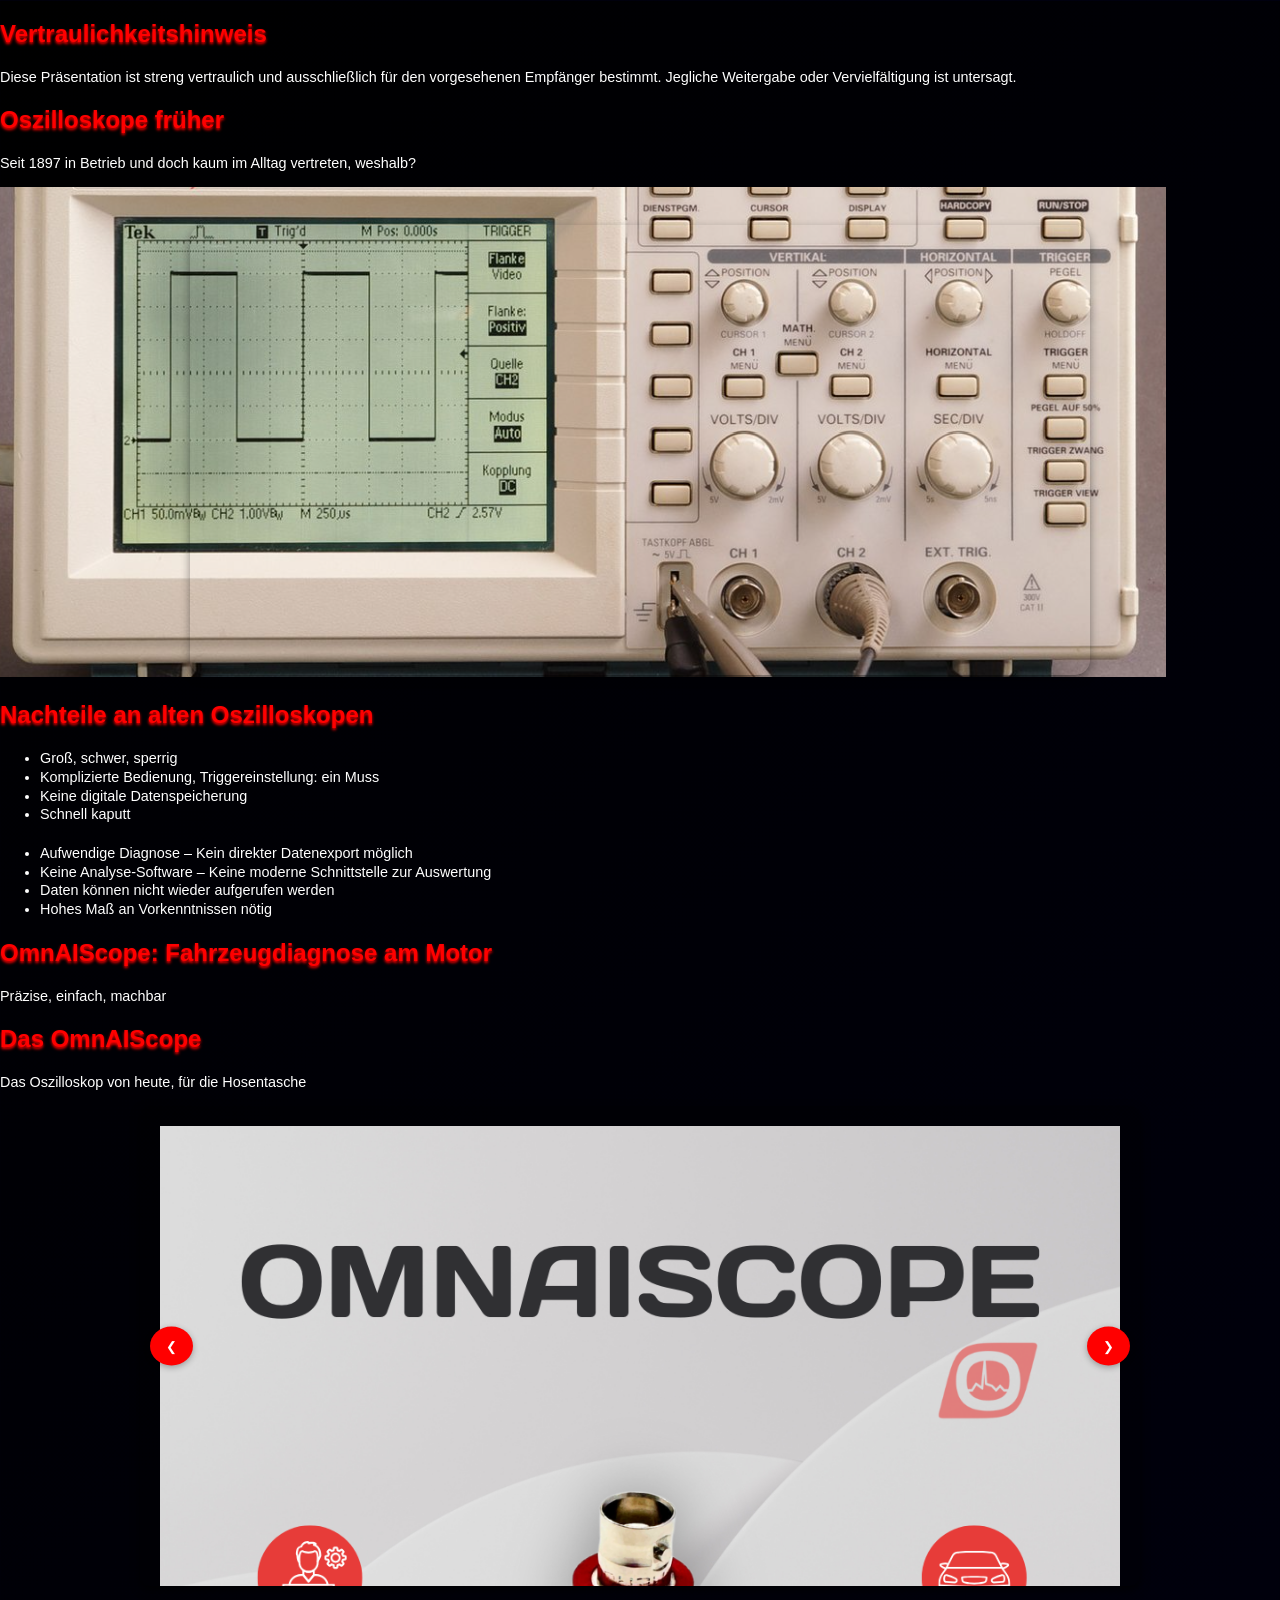
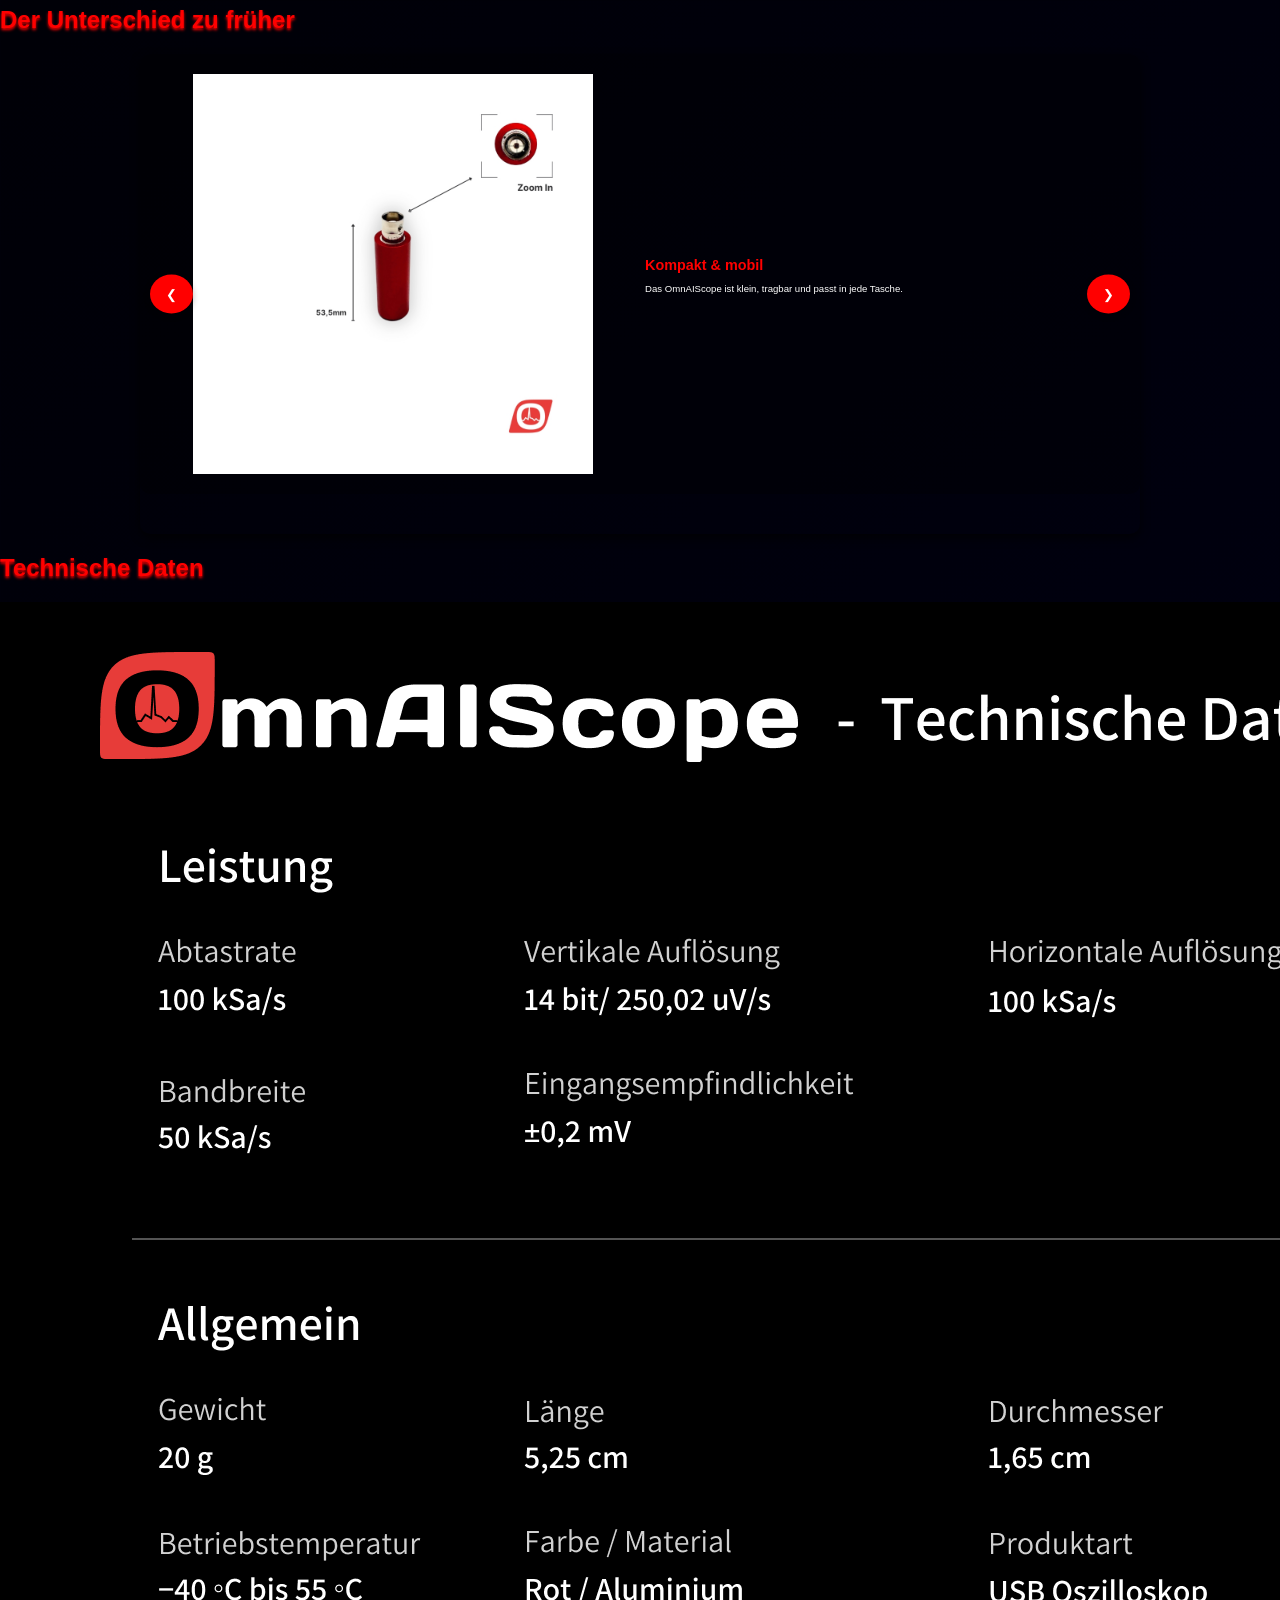
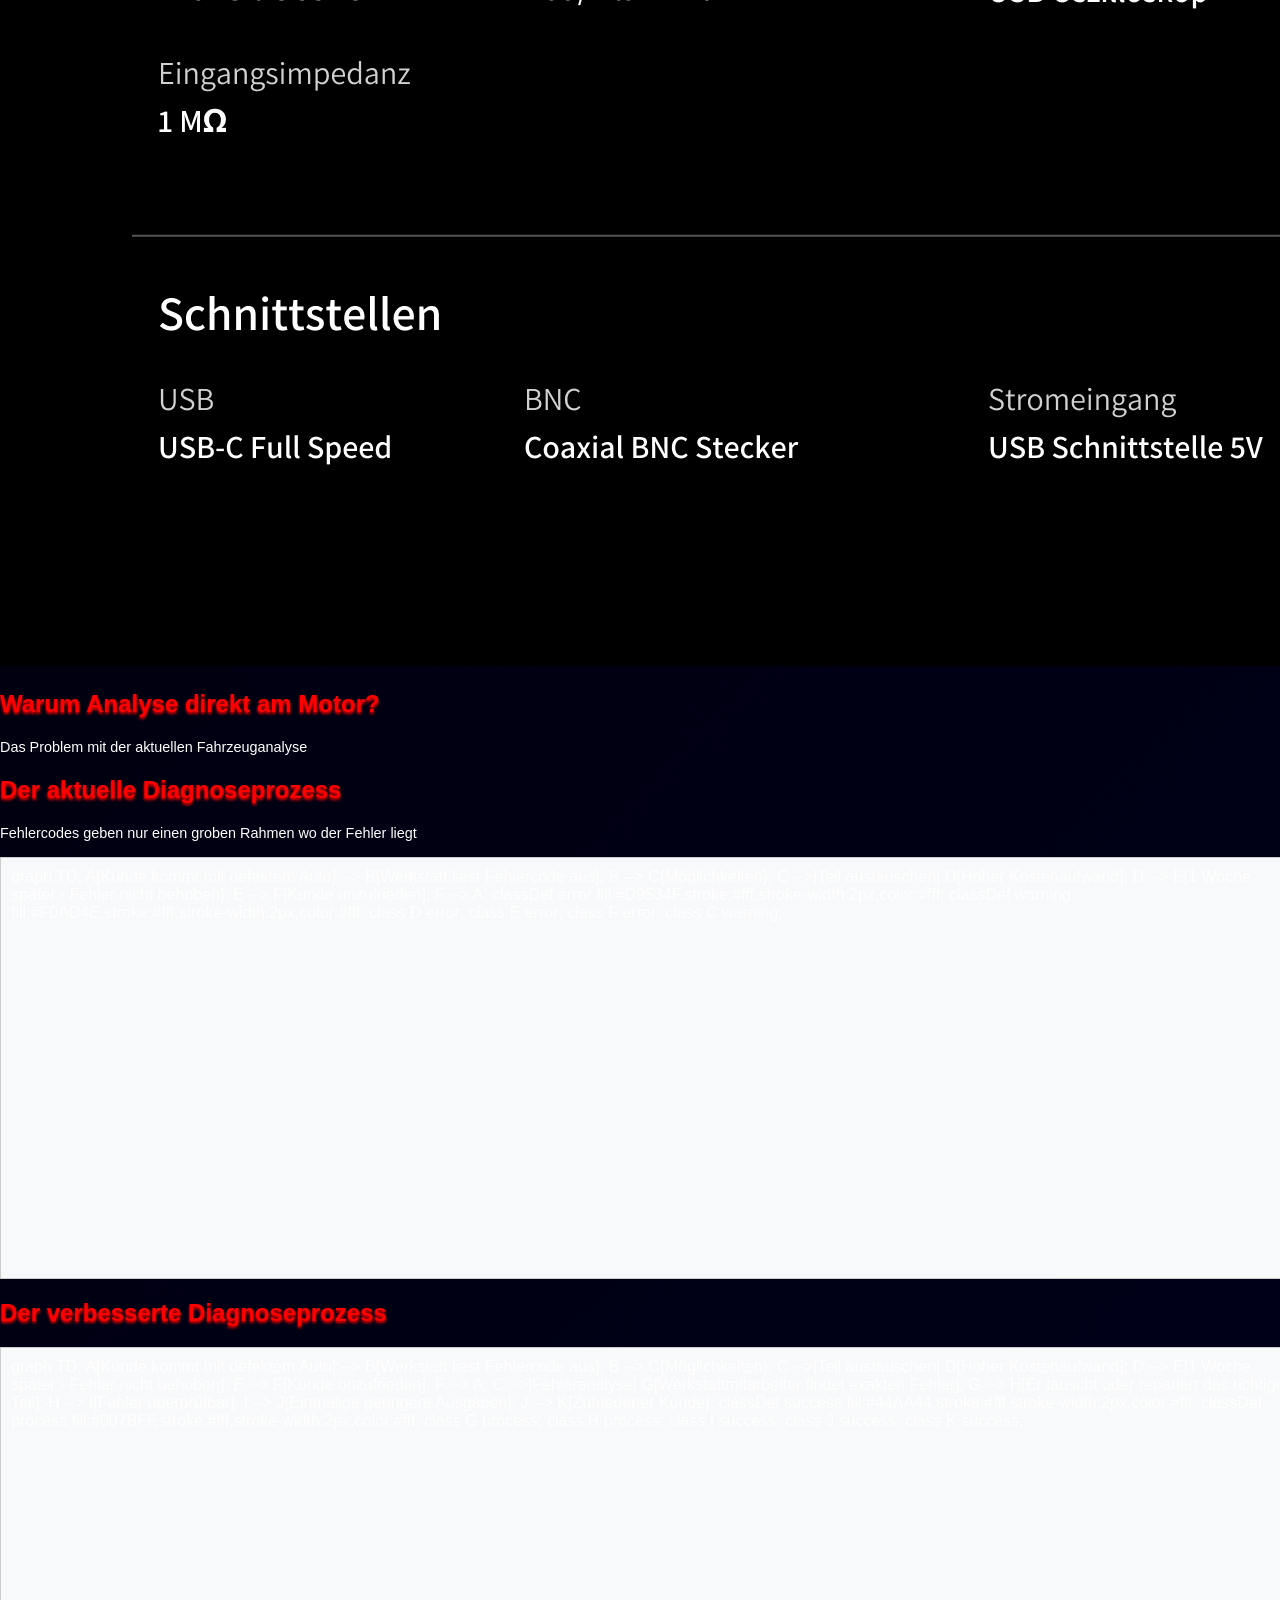
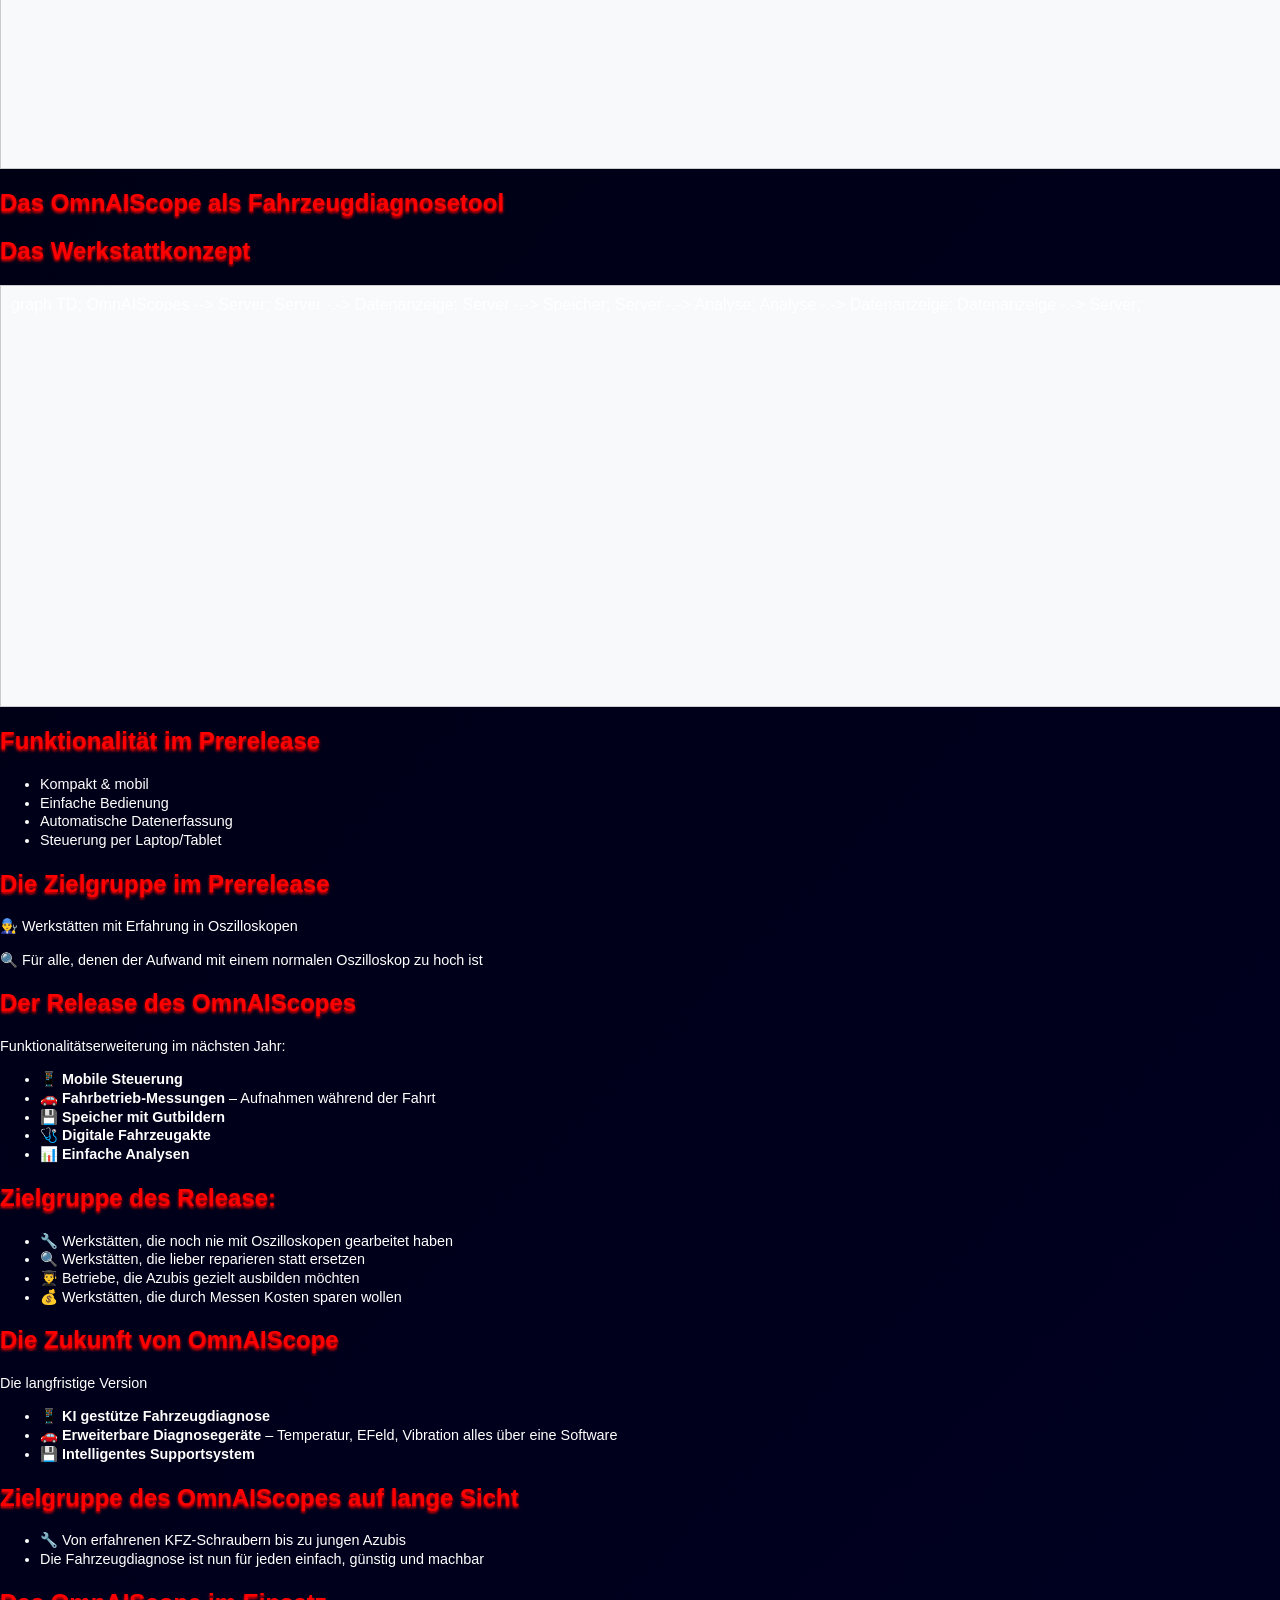
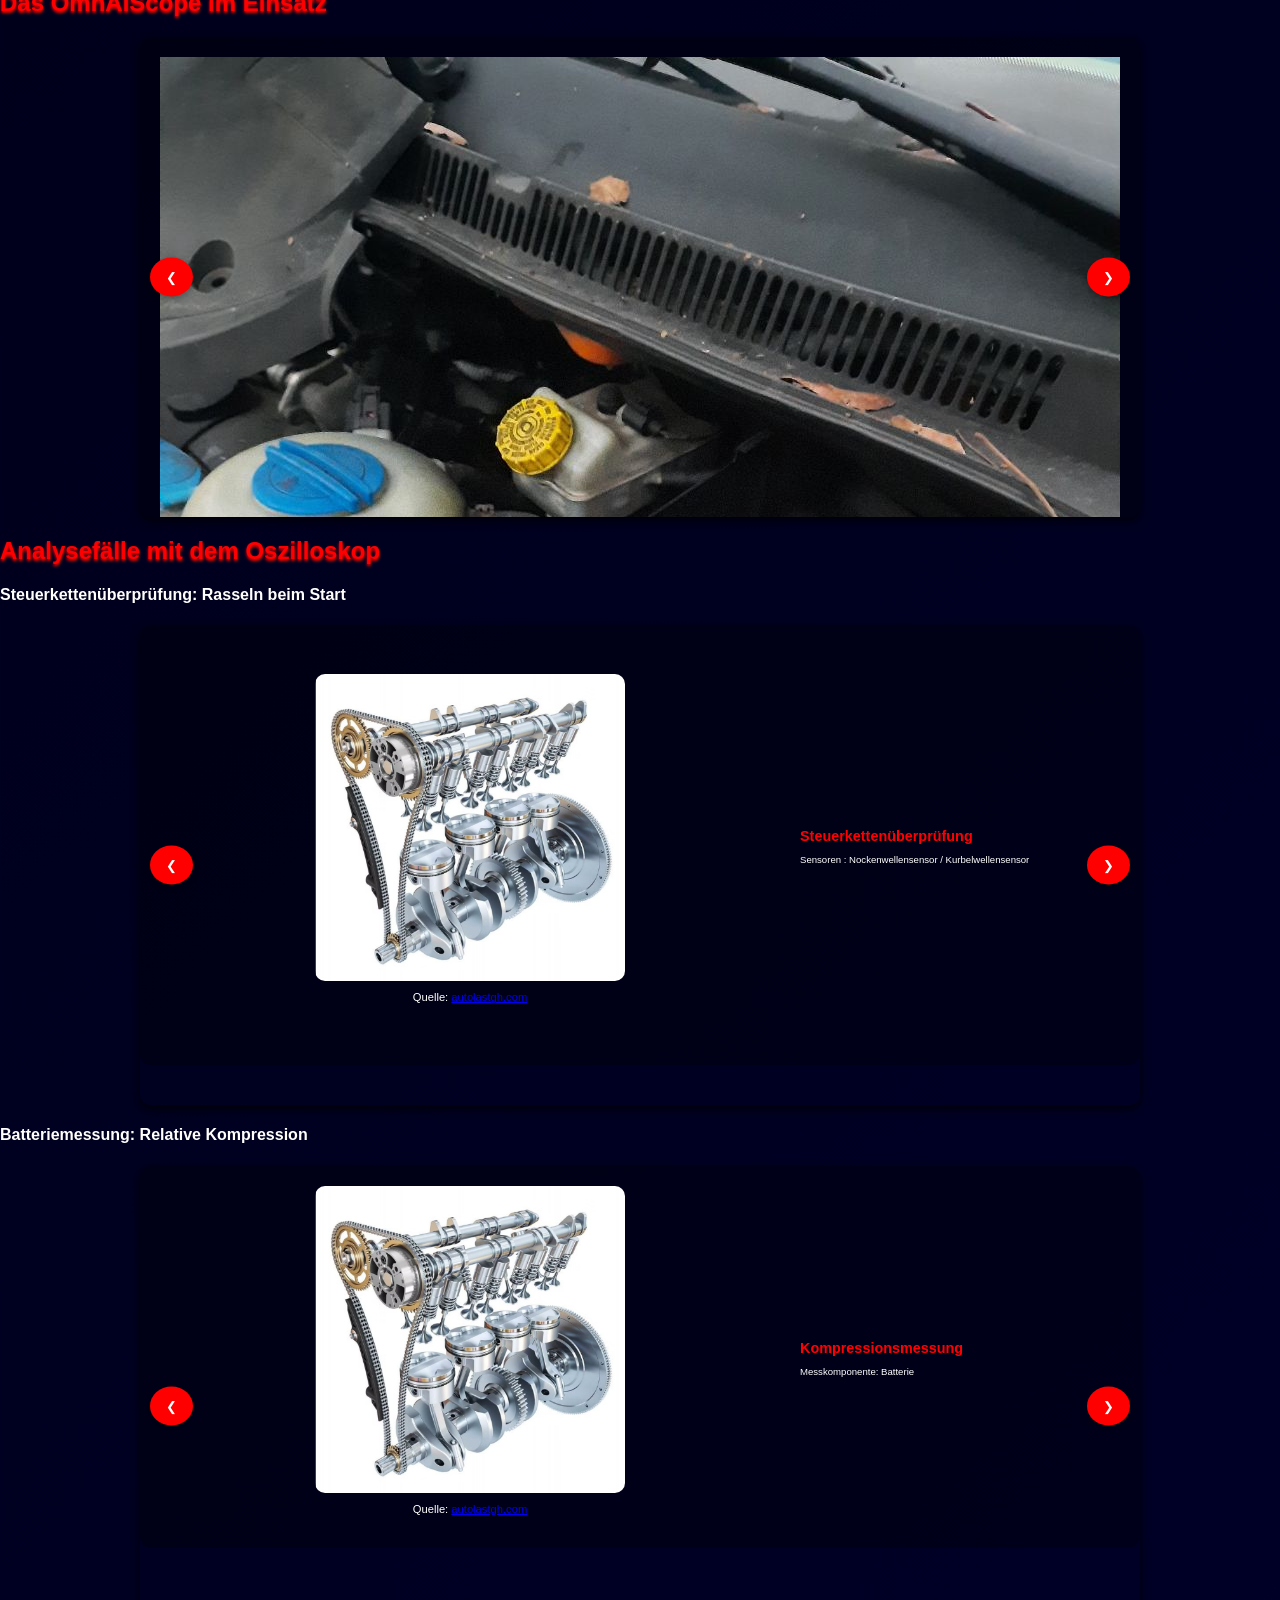
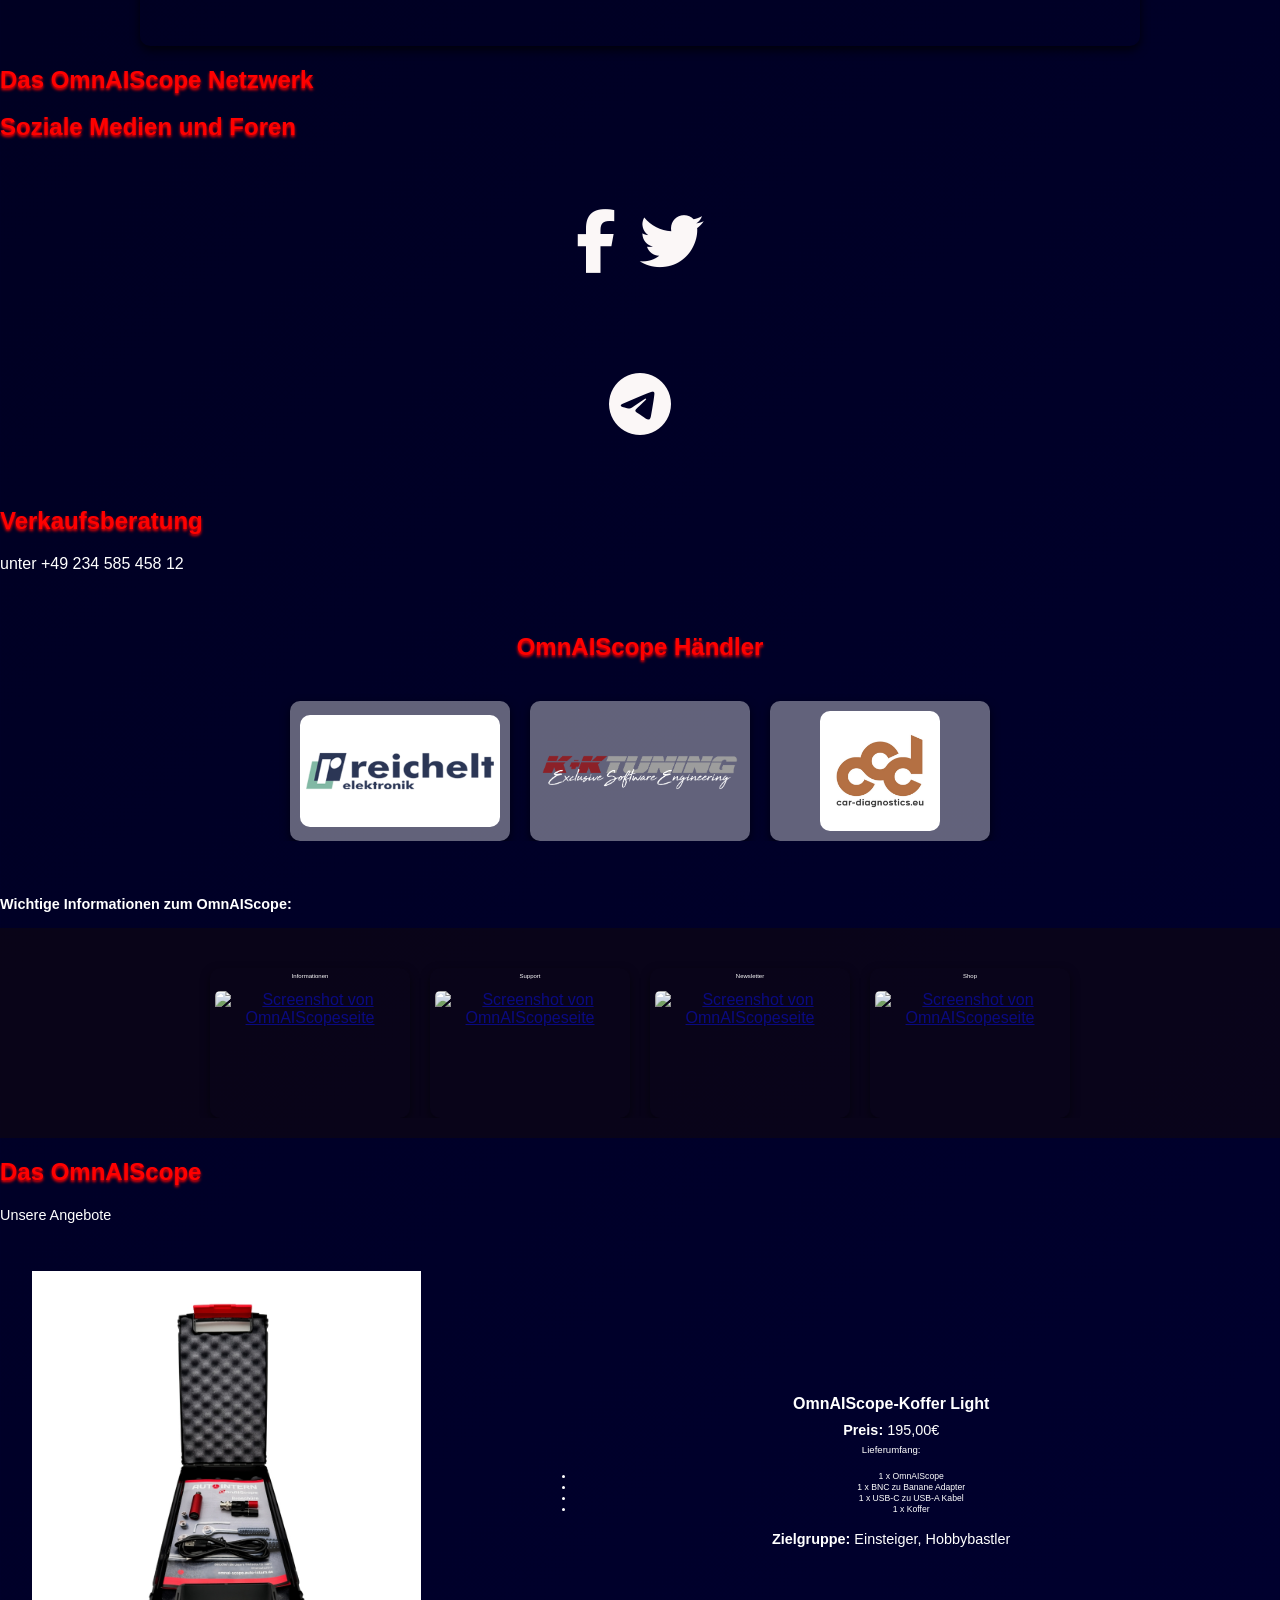
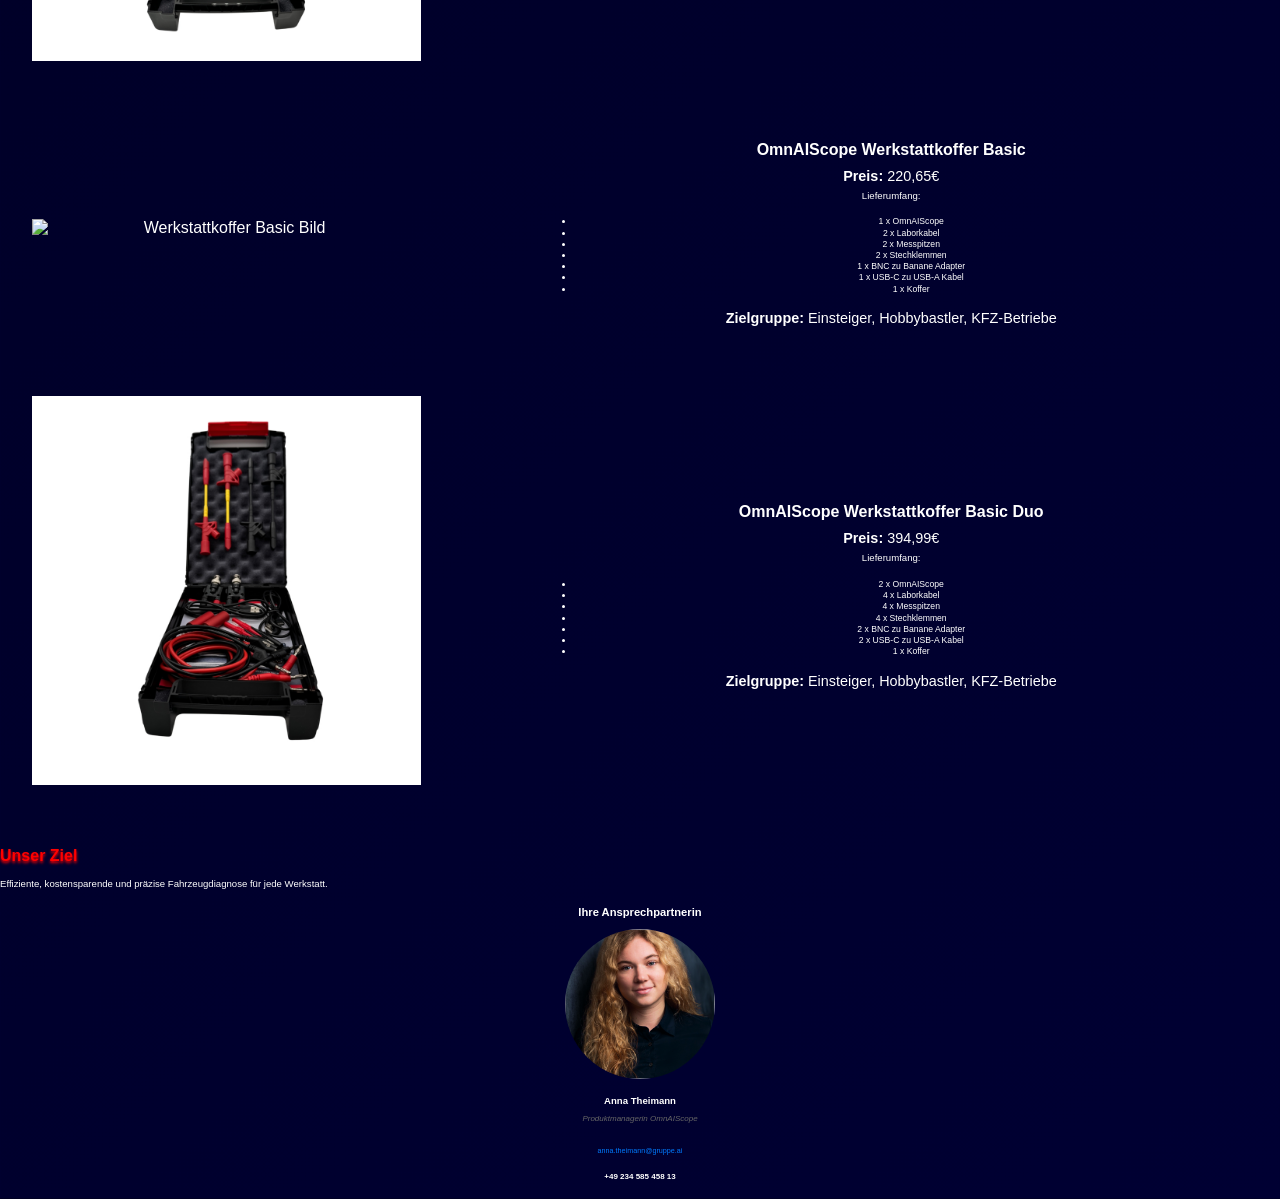
==== commit 3aff27da: "Update product presentation with examples" ====
--- a/index.html
+++ b/index.html
@@ -444,7 +444,113 @@
             <button class="next" onclick="moveSlide(1)">&#10095;</button>
           </div>
         </section>
-
+        <section>
+          <section>
+            <h2>Analysefälle mit dem Oszilloskop</h2>
+        </section>
+        
+        <section>
+            <h4>Steuerkettenüberprüfung: Rasseln beim Start</h4>       
+                <div class="slider-container">
+                    <div class="slider">
+                      <!-- Slide 1: Bauteil -->
+                      <div class="slide">
+                        <div class="slide-content">
+                          <div class="image-container">
+                            <img class="slide-image" src="images/KurbelwelleNockenwelle.png" alt="Gutbild">
+                            <p class="source-text" style="font-size:0.7rem;">Quelle: <a href="https://www.autolastgh.com/de/post/was-ist-der-unterschied-zwischen-einer-nockenwelle-und-einer-kurbelwelle" target="_blank">autolastgh.com</a></p>
+                          </div>                        
+                            <div class="slide-text">
+                                <h3>Steuerkettenüberprüfung</h3>
+                                <p>Sensoren : Nockenwellensensor / Kurbelwellensensor</p>
+                            </div>
+                        </div>
+                    </div>
+                        <!-- Slide 1: Gutbild -->
+                        <div class="slide">
+                            <div class="slide-content">
+                                <img class="slide-image" src="images/SinCosSteuerketteGutbild.png" alt="Gutbild">
+                                <div class="slide-text">
+                                    <h3>Gutbild</h3>
+                                    <p>Hochpunkte liegen übereinander. Normale Steuerzeiten, keine Verschiebung erkennbar. </p>
+                                </div>
+                            </div>
+                        </div>
+        
+                        <!-- Slide 2: Leichte Verschiebung -->
+                        <div class="slide">
+                            <div class="slide-content">
+                                <img class="slide-image" src="images/SinCosSteuerketteSchlechtbild.png" alt="Leichte Verschiebung">
+                                <div class="slide-text">
+                                    <h3>Leichte Dehnung</h3>
+                                    <p>Hochpunkte verschoben. Geringe Abweichung, leichte Dehnung. Starke Abweichung -> Steuerzeiten verschoben</p>
+                                </div>
+                            </div>
+                        </div>
+                    </div>
+        
+                    <!-- Navigation -->
+                    <button class="prev" onclick="moveSlide(-1)">&#10094;</button>
+                    <button class="next" onclick="moveSlide(1)">&#10095;</button>
+                </div>
+        </section>
+        <section>
+          <h4>Batteriemessung: Relative Kompression</h4>       
+              <div class="slider-container">
+                  <div class="slider">
+                    <!-- Slide 1: Bauteil -->
+                    <div class="slide">
+                      <div class="slide-content">
+                        <div class="image-container">
+                          <img class="slide-image" src="images/KurbelwelleNockenwelle.png" alt="Gutbild">
+                          <p class="source-text" style="font-size:0.7rem;">Quelle: <a href="https://www.autolastgh.com/de/post/was-ist-der-unterschied-zwischen-einer-nockenwelle-und-einer-kurbelwelle" target="_blank">autolastgh.com</a></p>
+                        </div>                        
+                          <div class="slide-text">
+                              <h3>Kompressionsmessung</h3>
+                              <p>Messkomponente: Batterie</p>
+                          </div>
+                      </div>
+                  </div>
+                      <!-- Slide 1: Gutbild -->
+                      <div class="slide">
+                          <div class="slide-content">
+                              <img class="slide-image" src="images/SinusCosSteuerkette.jpg" alt="Gutbild">
+                              <div class="slide-text">
+                                  <h3>Gutbild</h3>
+                                  <p>Alle Zylinder weisen die gleiche Kompression auf.</p>
+                              </div>
+                          </div>
+                      </div>
+      
+                      <!-- Slide 2: Leichte Verschiebung -->
+                      <div class="slide">
+                          <div class="slide-content">
+                              <img class="slide-image" src="images/LeichteVerschiebung.jpg" alt="Leichte Verschiebung">
+                              <div class="slide-text">
+                                  <h3>Leichte Dehnung</h3>
+                                  <p>Unregelmäßigkeit in den Spannungshochpunkten.</p>
+                              </div>
+                          </div>
+                      </div>
+      
+                      <!-- Slide 3: Starke Verschiebung -->
+                      <div class="slide">
+                          <div class="slide-content">
+                              <img class="slide-image" src="images/StarkeVerschiebung.jpg" alt="Starke Verschiebung">
+                              <div class="slide-text">
+                                  <h3>Starke Dehnung</h3>
+                                  <p> Hochpunkte stark verschoben. Steuerzeiten verschoben → Steuerkette gelängt!</p>
+                              </div>
+                          </div>
+                      </div>
+                  </div>
+      
+                  <!-- Navigation -->
+                  <button class="prev" onclick="moveSlide(-1)">&#10094;</button>
+                  <button class="next" onclick="moveSlide(1)">&#10095;</button>
+              </div>
+      </section>
+      </section>
         <section>
           <section>
             <h2> Das OmnAIScope Netzwerk</h2>
--- a/main.css
+++ b/main.css
@@ -35,7 +35,7 @@
 .slider-container {
   position: relative;
   width: 80%;
-  height: 500px;
+  height: 480px;
   max-width: 1000px;
   margin: auto;
   overflow: hidden auto;
@@ -90,6 +90,13 @@
   object-fit: contain;
   /* Bild bleibt proportional und wird nicht verzerrt */
   display: block;
+}
+
+.reveal section .slide-text p,
+.reveal section .slide-text ul {
+  color: var(--secondary-color);
+  font-size: 0.6em;
+  line-height: 1.3;
 }
 
 /* Text-Anpassung */
@@ -446,6 +453,64 @@
 font-size: 4rem; /* oder eine andere gewünschte Größe */
 }
 
-
-
-
+/* Hauptcontainer: links Gerät & Fehler, rechts Messbilder */
+.analysis-container {
+  display: flex;
+  justify-content: space-between;
+  align-items: flex-start;
+}
+
+/* Linke Seite (Bauteilbild & Fehlerliste) */
+.left-side {
+  font-size: 0.5em; 
+  width: 40%;
+}
+
+.component-image {
+  width: 100%;
+  max-width: 500px;
+  border-radius: 10px;
+  box-shadow: 0 4px 8px rgba(0, 0, 0, 0.2);
+  display: block;
+  margin-bottom: 15px;
+}
+
+.error-list ul{
+  padding-left: 20px;
+}
+
+/* Rechte Seite (Gutbild & Schlechtbild untereinander) */
+.right-side {
+  width: 75%;
+  display: flex;
+  flex-direction: column;
+  align-items: center;
+  gap: 15px;
+}
+
+.signal img {
+  width: 700px;
+  border-radius: 8px;
+  box-shadow: 0 4px 8px rgba(0, 0, 0, 0.2);
+}
+
+.signal p {
+  text-align: center;
+  font-size: 0.9em;
+  margin-top: 5px;
+}
+
+.image-container {
+    text-align: center; /* Optional: Zentriert den Inhalt */
+    width: 100%; /* Sicherstellen, dass es den Container ausfüllt */
+}
+
+.source-text {
+    font-size: 0.4rem;
+    margin-top: 5px; /* Abstand zwischen Bild und Text */
+}
+
+
+
+
+
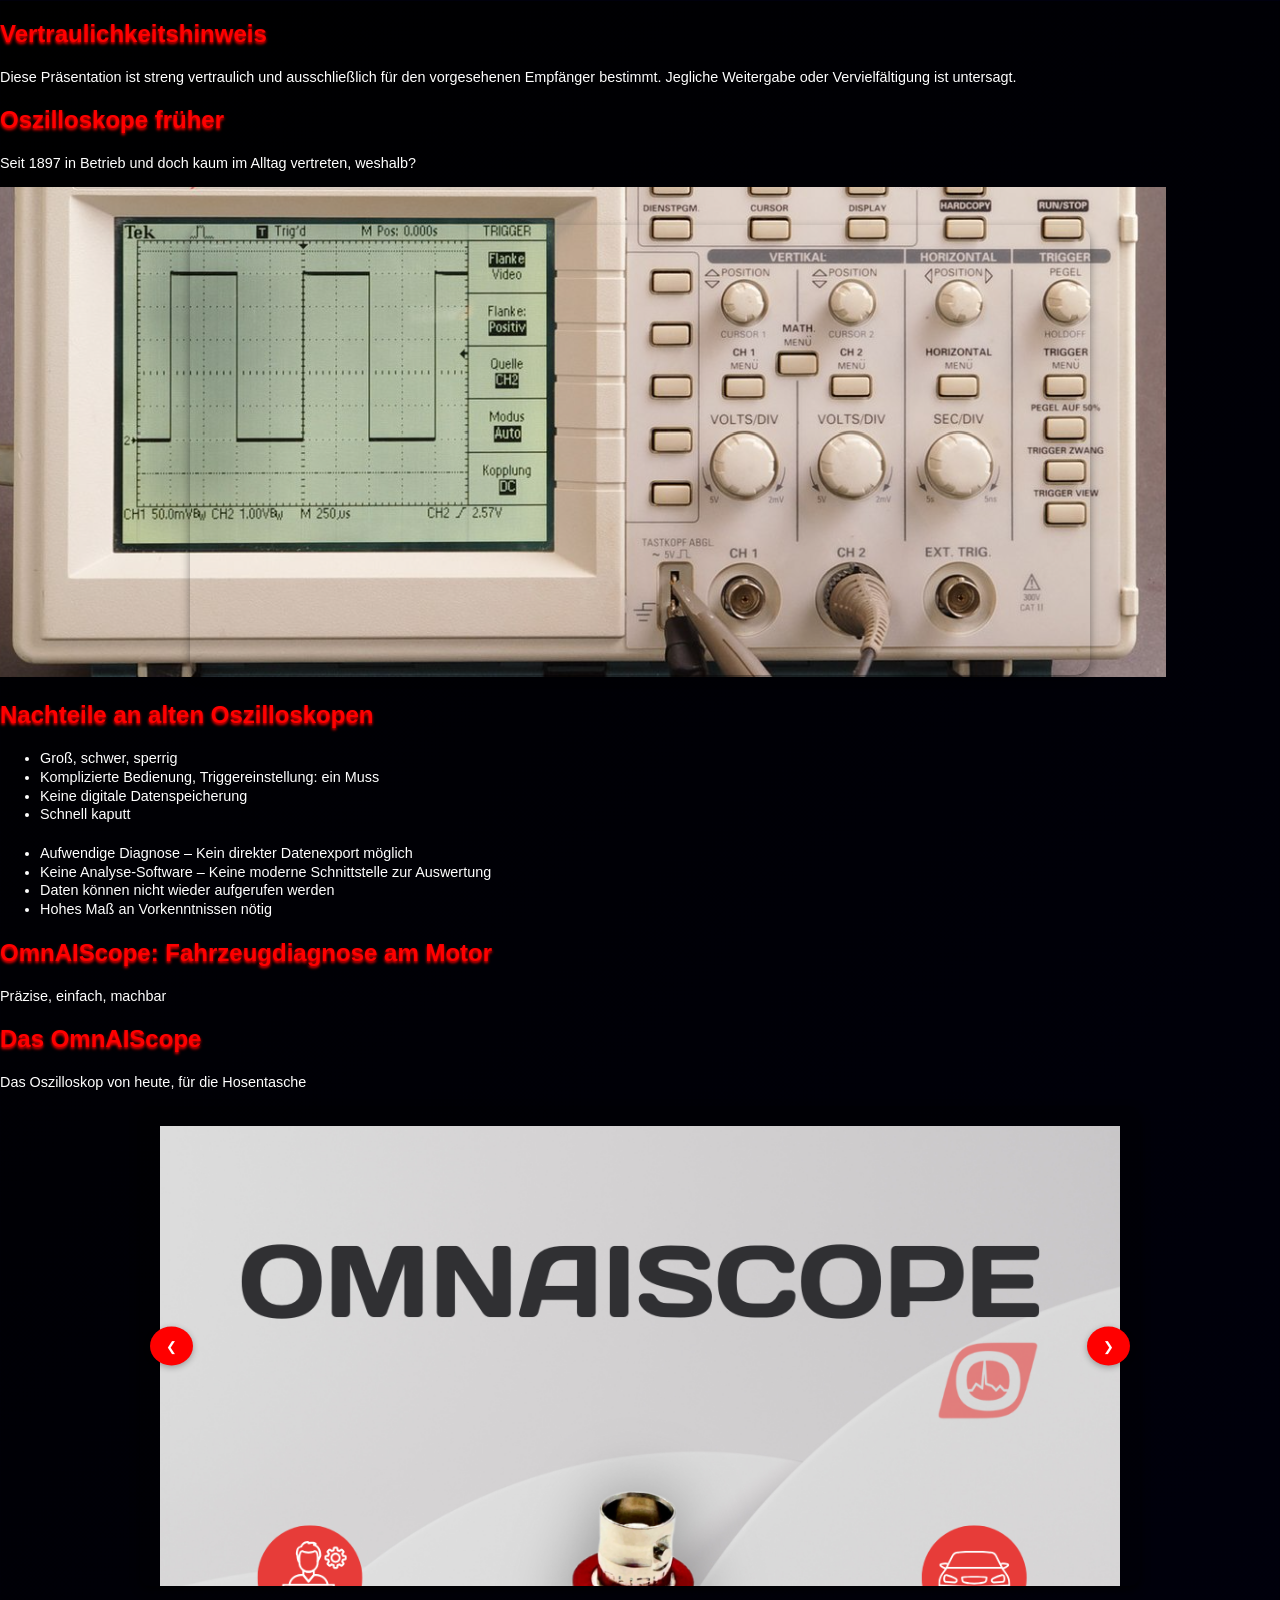
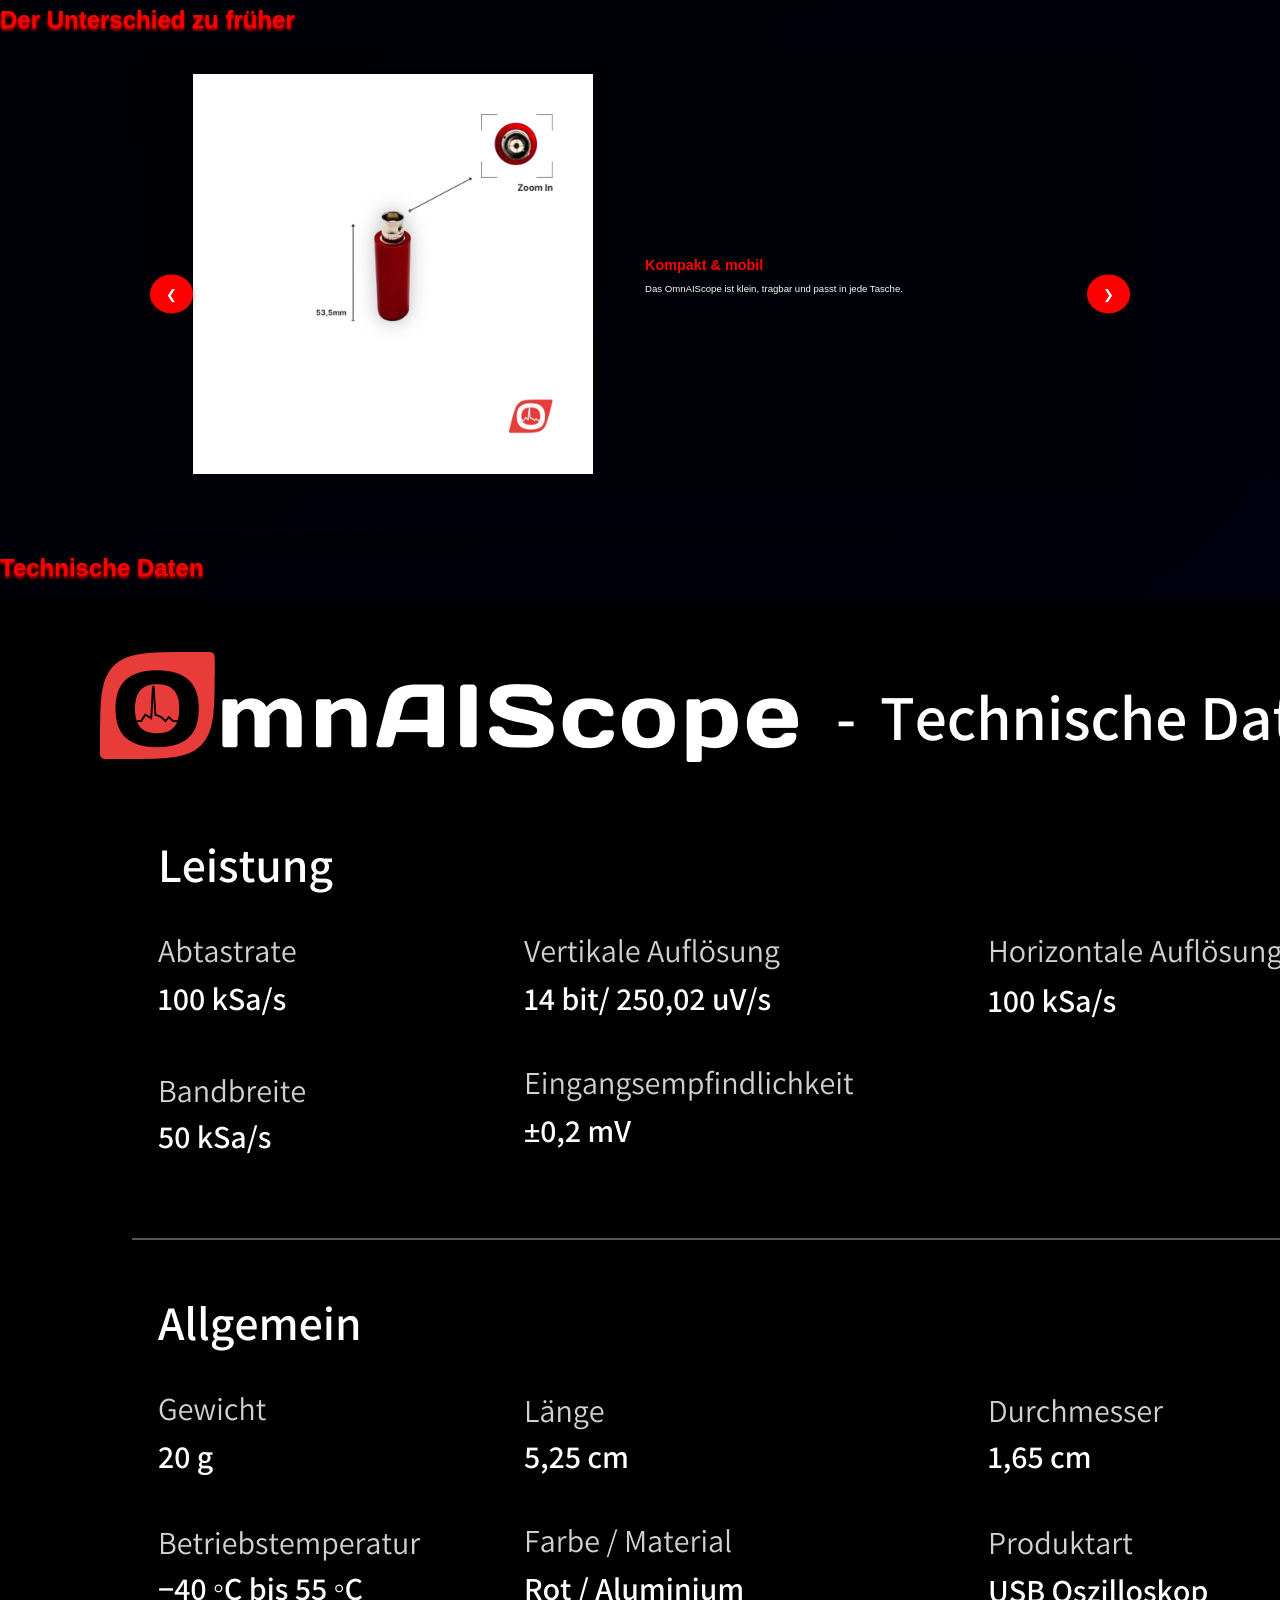
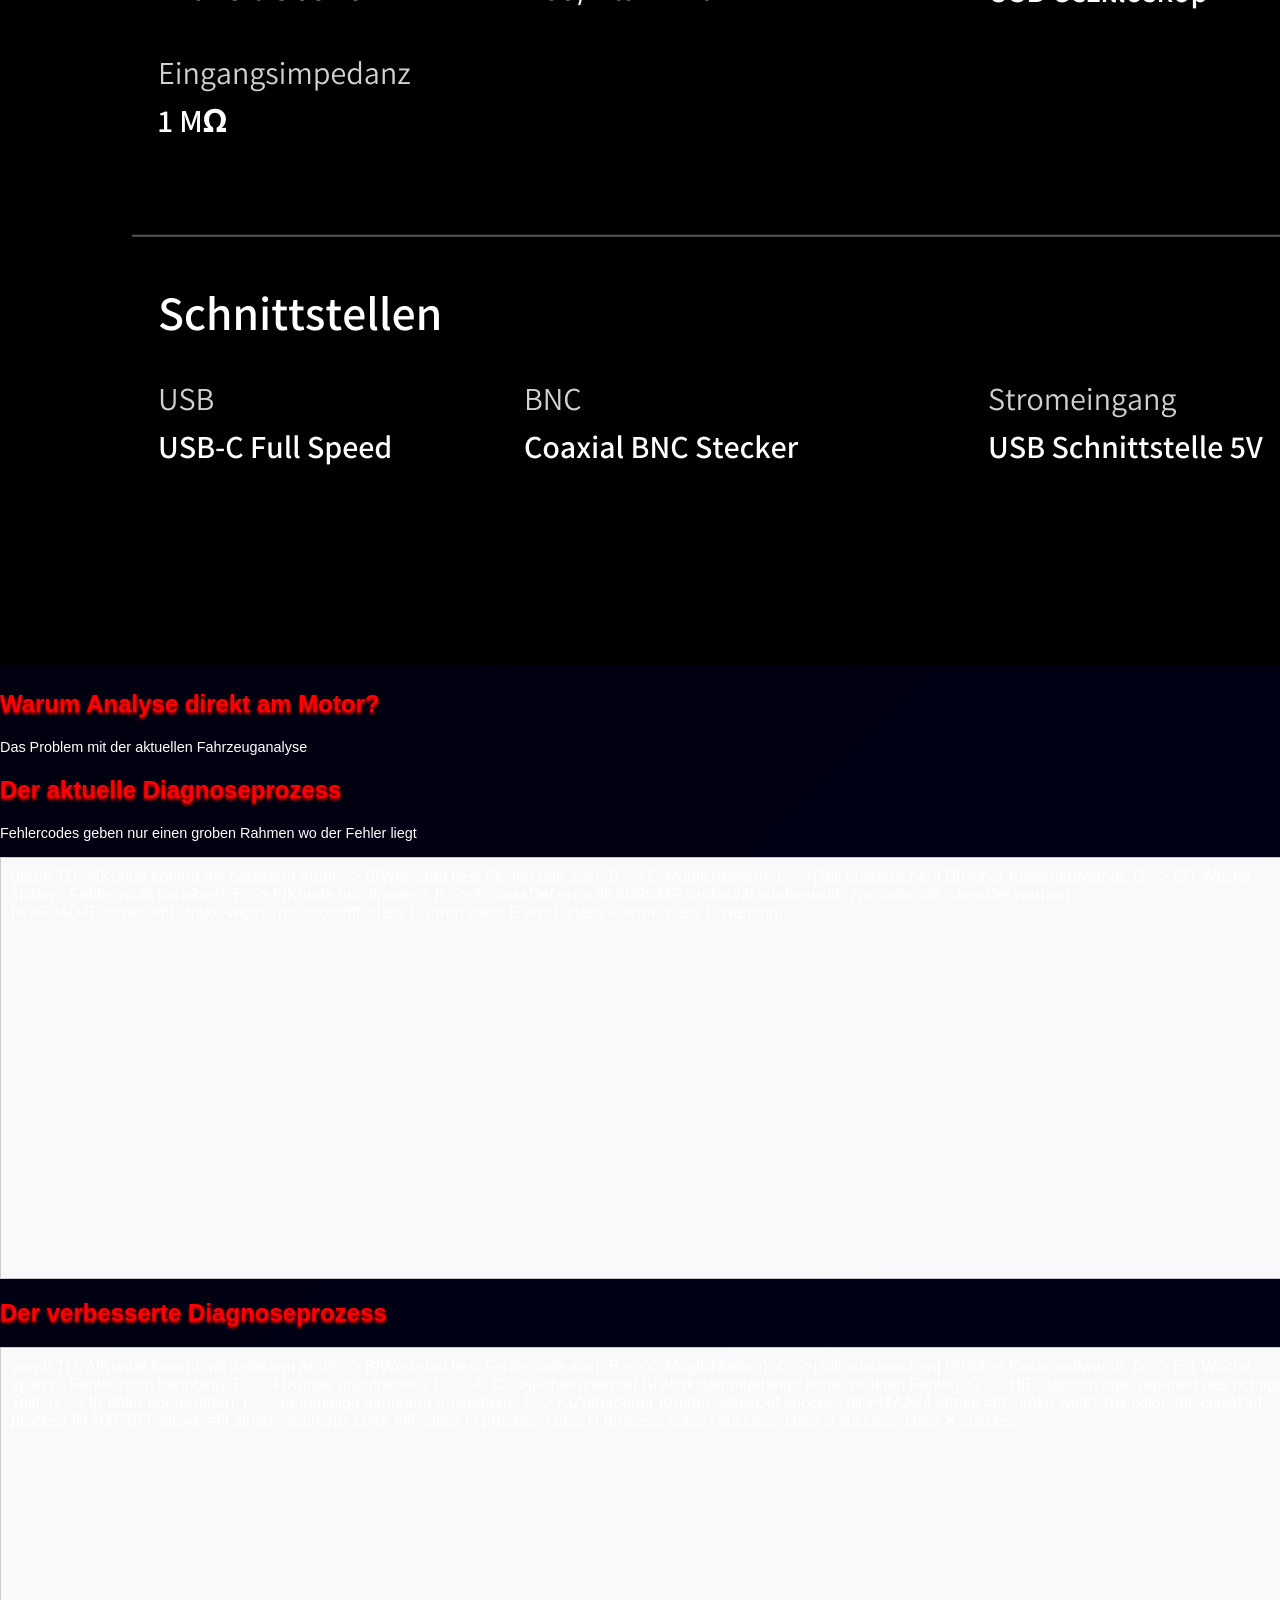
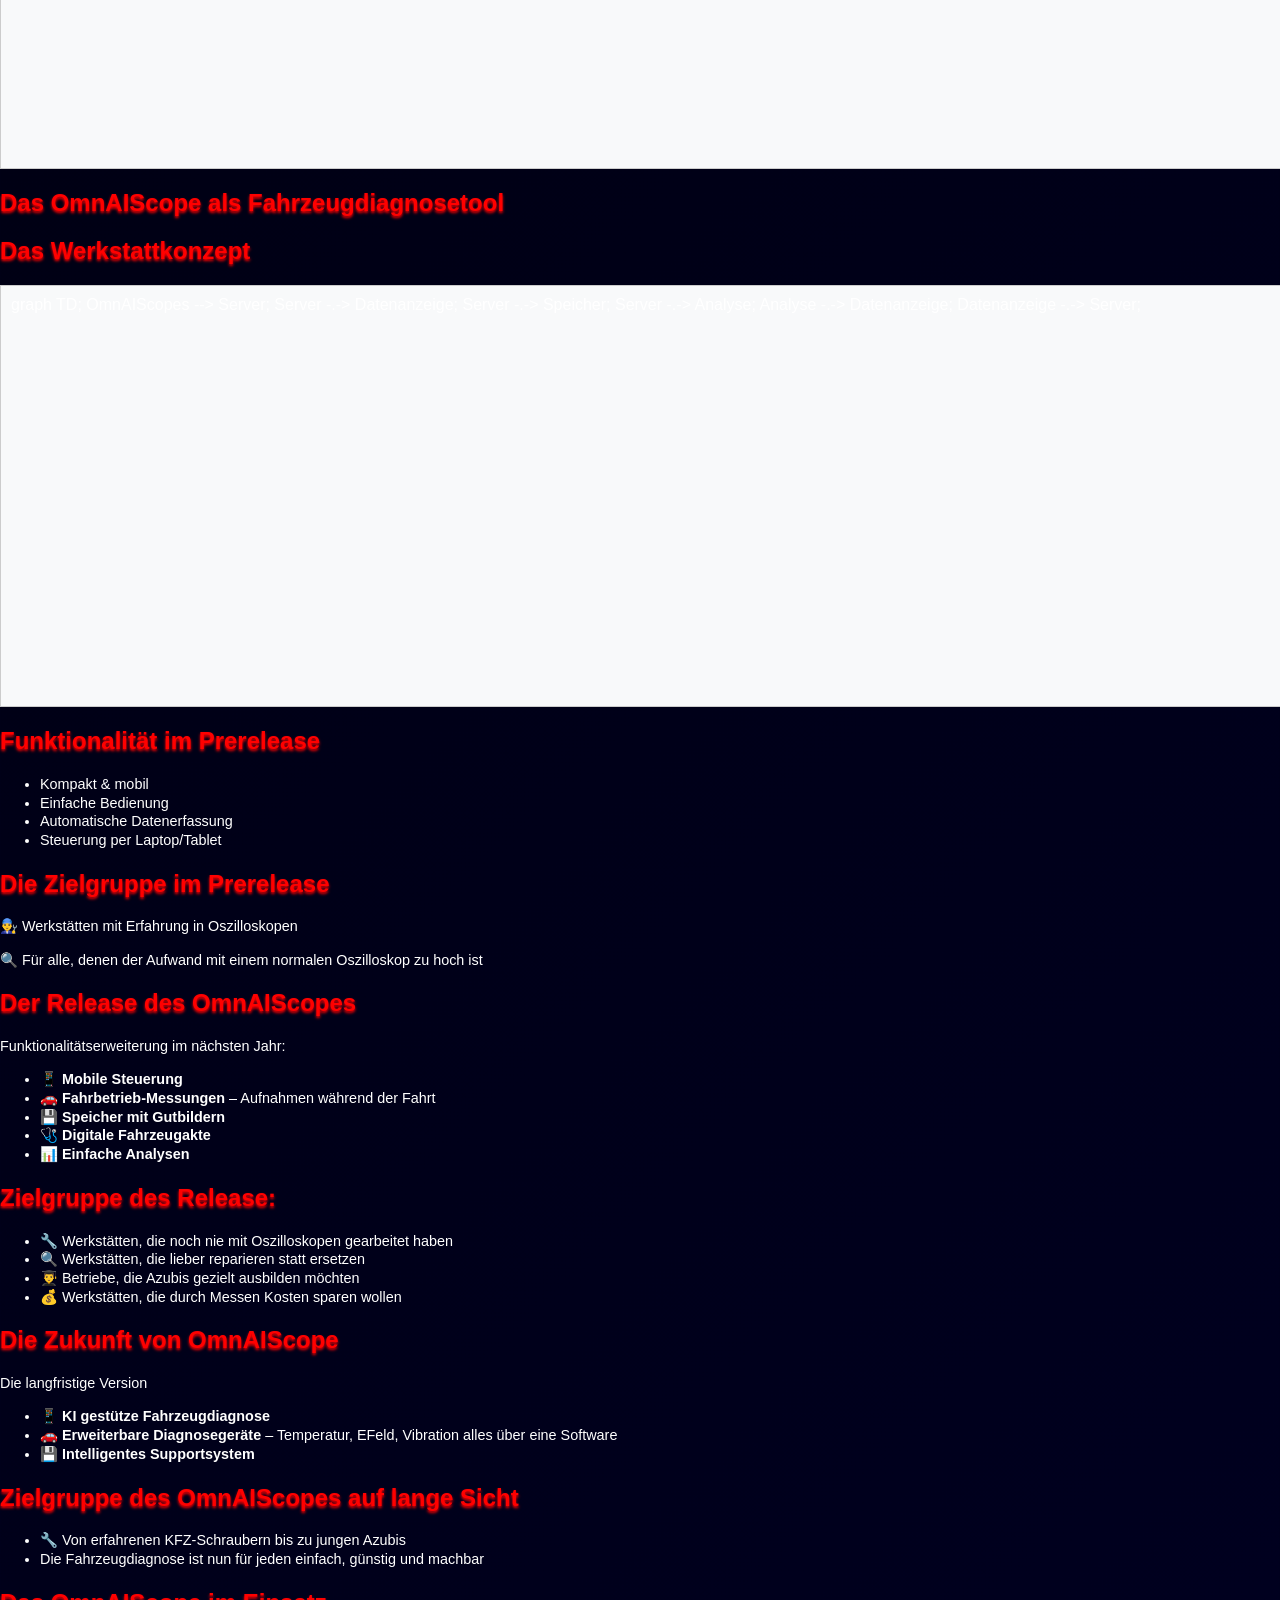
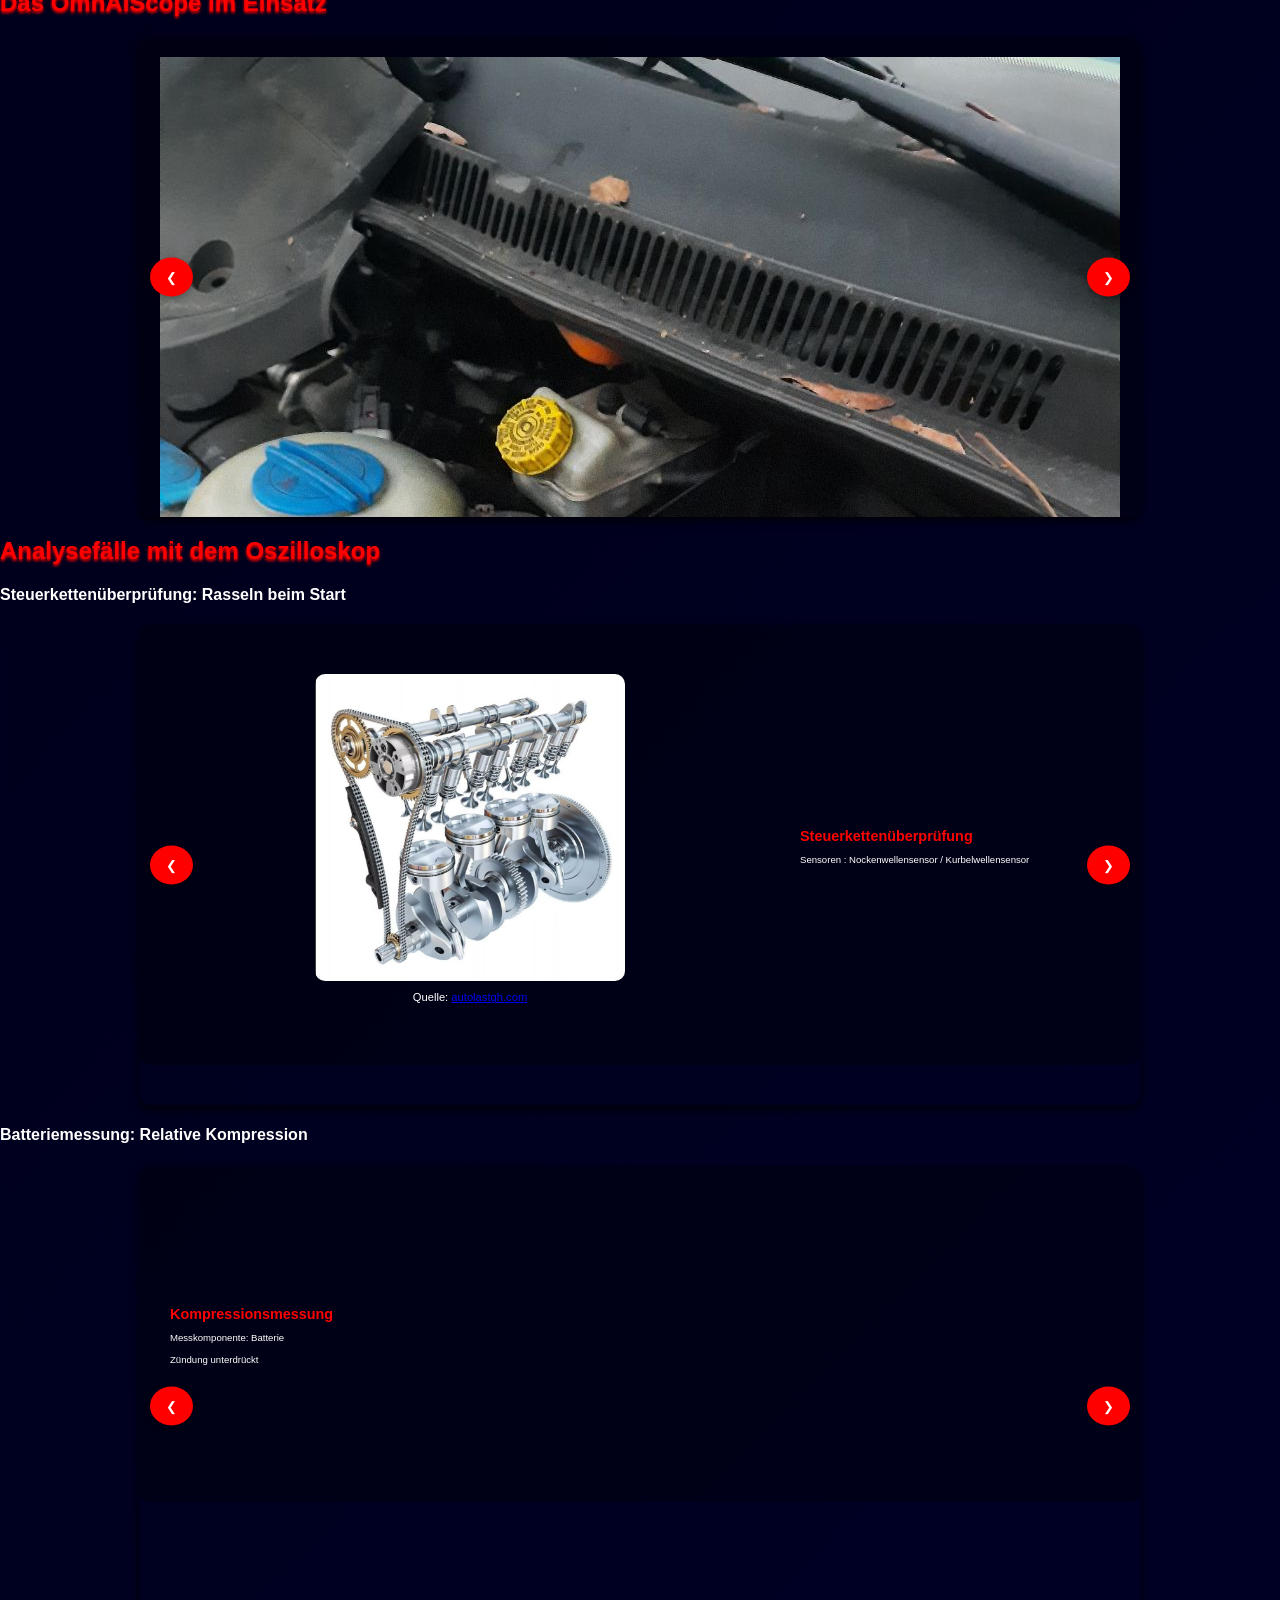
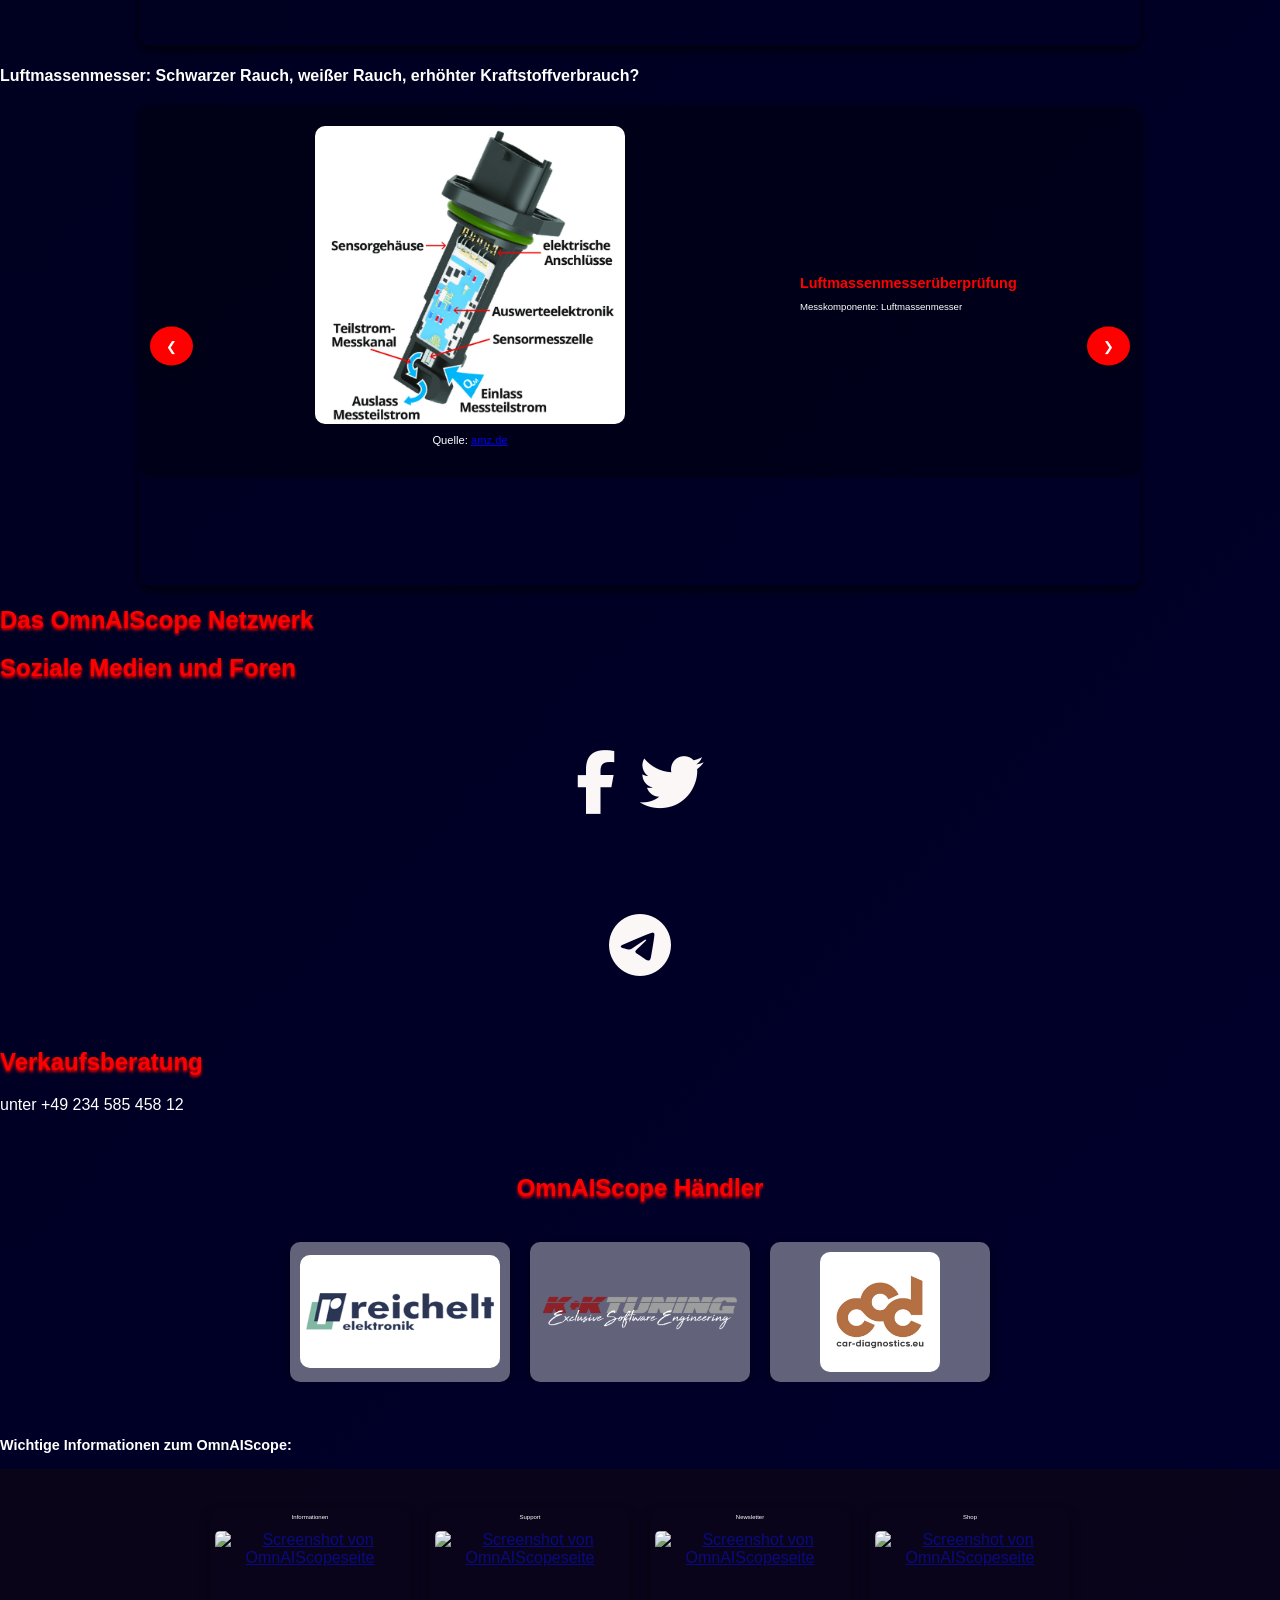
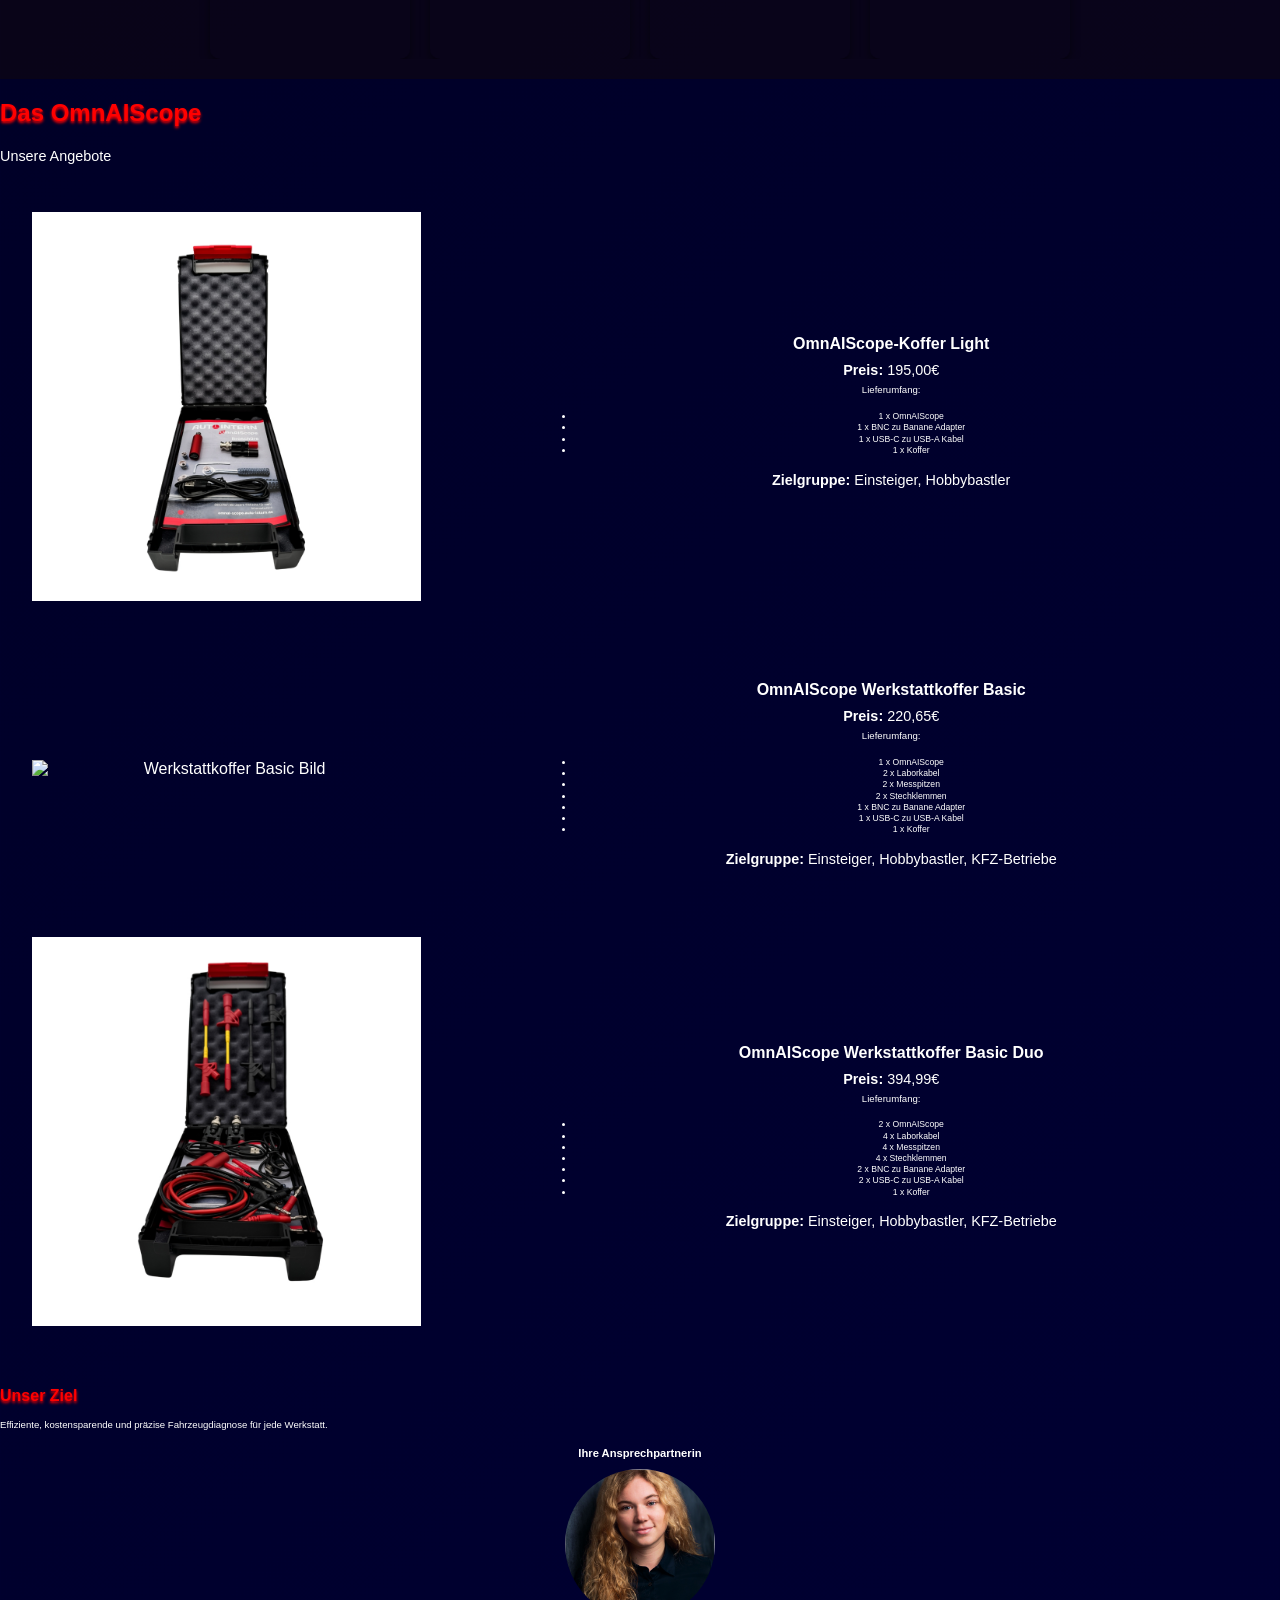
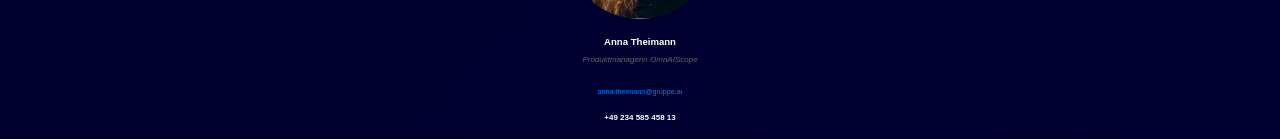
==== commit 0dcb7c2b: "Update: Example Catagory" ====
--- a/index.html
+++ b/index.html
@@ -487,6 +487,14 @@
                                 </div>
                             </div>
                         </div>
+                        <div class="slide">
+                          <div class="slide-content">
+                              <div class="slide-text">
+                                  <h3>Analyseinformationen</h3>
+                                  <p>Kurbelwellensignal, Nockenwellensignal</p>
+                              </div>
+                          </div>
+                      </div>
                     </div>
         
                     <!-- Navigation -->
@@ -500,21 +508,18 @@
                   <div class="slider">
                     <!-- Slide 1: Bauteil -->
                     <div class="slide">
-                      <div class="slide-content">
-                        <div class="image-container">
-                          <img class="slide-image" src="images/KurbelwelleNockenwelle.png" alt="Gutbild">
-                          <p class="source-text" style="font-size:0.7rem;">Quelle: <a href="https://www.autolastgh.com/de/post/was-ist-der-unterschied-zwischen-einer-nockenwelle-und-einer-kurbelwelle" target="_blank">autolastgh.com</a></p>
-                        </div>                        
+                      <div class="slide-content">                     
                           <div class="slide-text">
                               <h3>Kompressionsmessung</h3>
                               <p>Messkomponente: Batterie</p>
+                              <p>Zündung unterdrückt</p>
                           </div>
                       </div>
                   </div>
                       <!-- Slide 1: Gutbild -->
                       <div class="slide">
                           <div class="slide-content">
-                              <img class="slide-image" src="images/SinusCosSteuerkette.jpg" alt="Gutbild">
+                              <img class="slide-image" src="images/RelKompGutbildOszi.png" alt="Gutbild">
                               <div class="slide-text">
                                   <h3>Gutbild</h3>
                                   <p>Alle Zylinder weisen die gleiche Kompression auf.</p>
@@ -525,24 +530,21 @@
                       <!-- Slide 2: Leichte Verschiebung -->
                       <div class="slide">
                           <div class="slide-content">
-                              <img class="slide-image" src="images/LeichteVerschiebung.jpg" alt="Leichte Verschiebung">
+                              <img class="slide-image" src="images/RelKompSchlechtBildVergleichTheo.png" alt="relative Kompression Vergleich">
                               <div class="slide-text">
-                                  <h3>Leichte Dehnung</h3>
-                                  <p>Unregelmäßigkeit in den Spannungshochpunkten.</p>
+                                  <h3>Ein Zylinder weist eine zu geringe Kompression auf</h3>
+                                  <p>.</p>
                               </div>
                           </div>
                       </div>
-      
-                      <!-- Slide 3: Starke Verschiebung -->
                       <div class="slide">
-                          <div class="slide-content">
-                              <img class="slide-image" src="images/StarkeVerschiebung.jpg" alt="Starke Verschiebung">
-                              <div class="slide-text">
-                                  <h3>Starke Dehnung</h3>
-                                  <p> Hochpunkte stark verschoben. Steuerzeiten verschoben → Steuerkette gelängt!</p>
-                              </div>
-                          </div>
-                      </div>
+                        <div class="slide-content">
+                            <div class="slide-text">
+                                <h3>Analyseinformationen</h3>
+                                <p>Anzahl der Zylinder, Batteriesignal, opt.: Nockenwellesignal</p>
+                            </div>
+                        </div>
+                    </div>
                   </div>
       
                   <!-- Navigation -->
@@ -550,6 +552,59 @@
                   <button class="next" onclick="moveSlide(1)">&#10095;</button>
               </div>
       </section>
+      <section>
+        <h4>Luftmassenmesser: Schwarzer Rauch, weißer Rauch, erhöhter Kraftstoffverbrauch?</h4>       
+            <div class="slider-container">
+                <div class="slider">
+                  <!-- Slide 1: Bauteil -->
+                  <div class="slide">
+                    <div class="slide-content">
+                      <div class="image-container">
+                        <img class="slide-image" src="images/LuMaMeBild.png" alt="Luftmassenmesser Bild">
+                        <p class="source-text" style="font-size:0.7rem;">Quelle: <a href="https://www.amz.de/der-tod-kommt-schleichend-defekte-luftmassenmesser-finden-und-ersetzen" target="_blank">amz.de</a></p>
+                      </div>                        
+                        <div class="slide-text">
+                            <h3>Luftmassenmesserüberprüfung</h3>
+                            <p>Messkomponente: Luftmassenmesser</p>
+                        </div>
+                    </div>
+                </div>
+                    <!-- Slide 1: Gutbild -->
+                    <div class="slide">
+                        <div class="slide-content">
+                            <img class="slide-image" src="images/LuMaMEGutbildTheo.png" alt="Gutbild Luftmassenmesser">
+                            <div class="slide-text">
+                                <h3>Gutbild</h3>
+                                <p>Gleichmäßiges steigen und sinken bei Gasstoß. Spannung über 4 V</p>
+                            </div>
+                        </div>
+                    </div>
+    
+                    <!-- Slide 2: Leichte Verschiebung -->
+                    <div class="slide">
+                        <div class="slide-content">
+                            <img class="slide-image" src="images/LuMaMeSchlechtBild.png" alt="Schlecht Bild Luftmassenmesser">
+                            <div class="slide-text">
+                                <h3>Schlechtbild</h3>
+                                <p>Gleichmäßiger Verlauf, Spannung unter 4 V. Luftmassenmesser veraltet, verschmutzt o. Undichtigkeit</p>
+                            </div>
+                        </div>
+                    </div>
+                    <div class="slide">
+                        <div class="slide-content">
+                            <div class="slide-text">
+                                <h3>Analyseinformationen</h3>
+                                <p>Fahrzeugtyp, Luftmassenmessersignal</p>
+                            </div>
+                        </div>
+                    </div>
+                </div>
+    
+                <!-- Navigation -->
+                <button class="prev" onclick="moveSlide(-1)">&#10094;</button>
+                <button class="next" onclick="moveSlide(1)">&#10095;</button>
+            </div>
+    </section>
       </section>
         <section>
           <section>
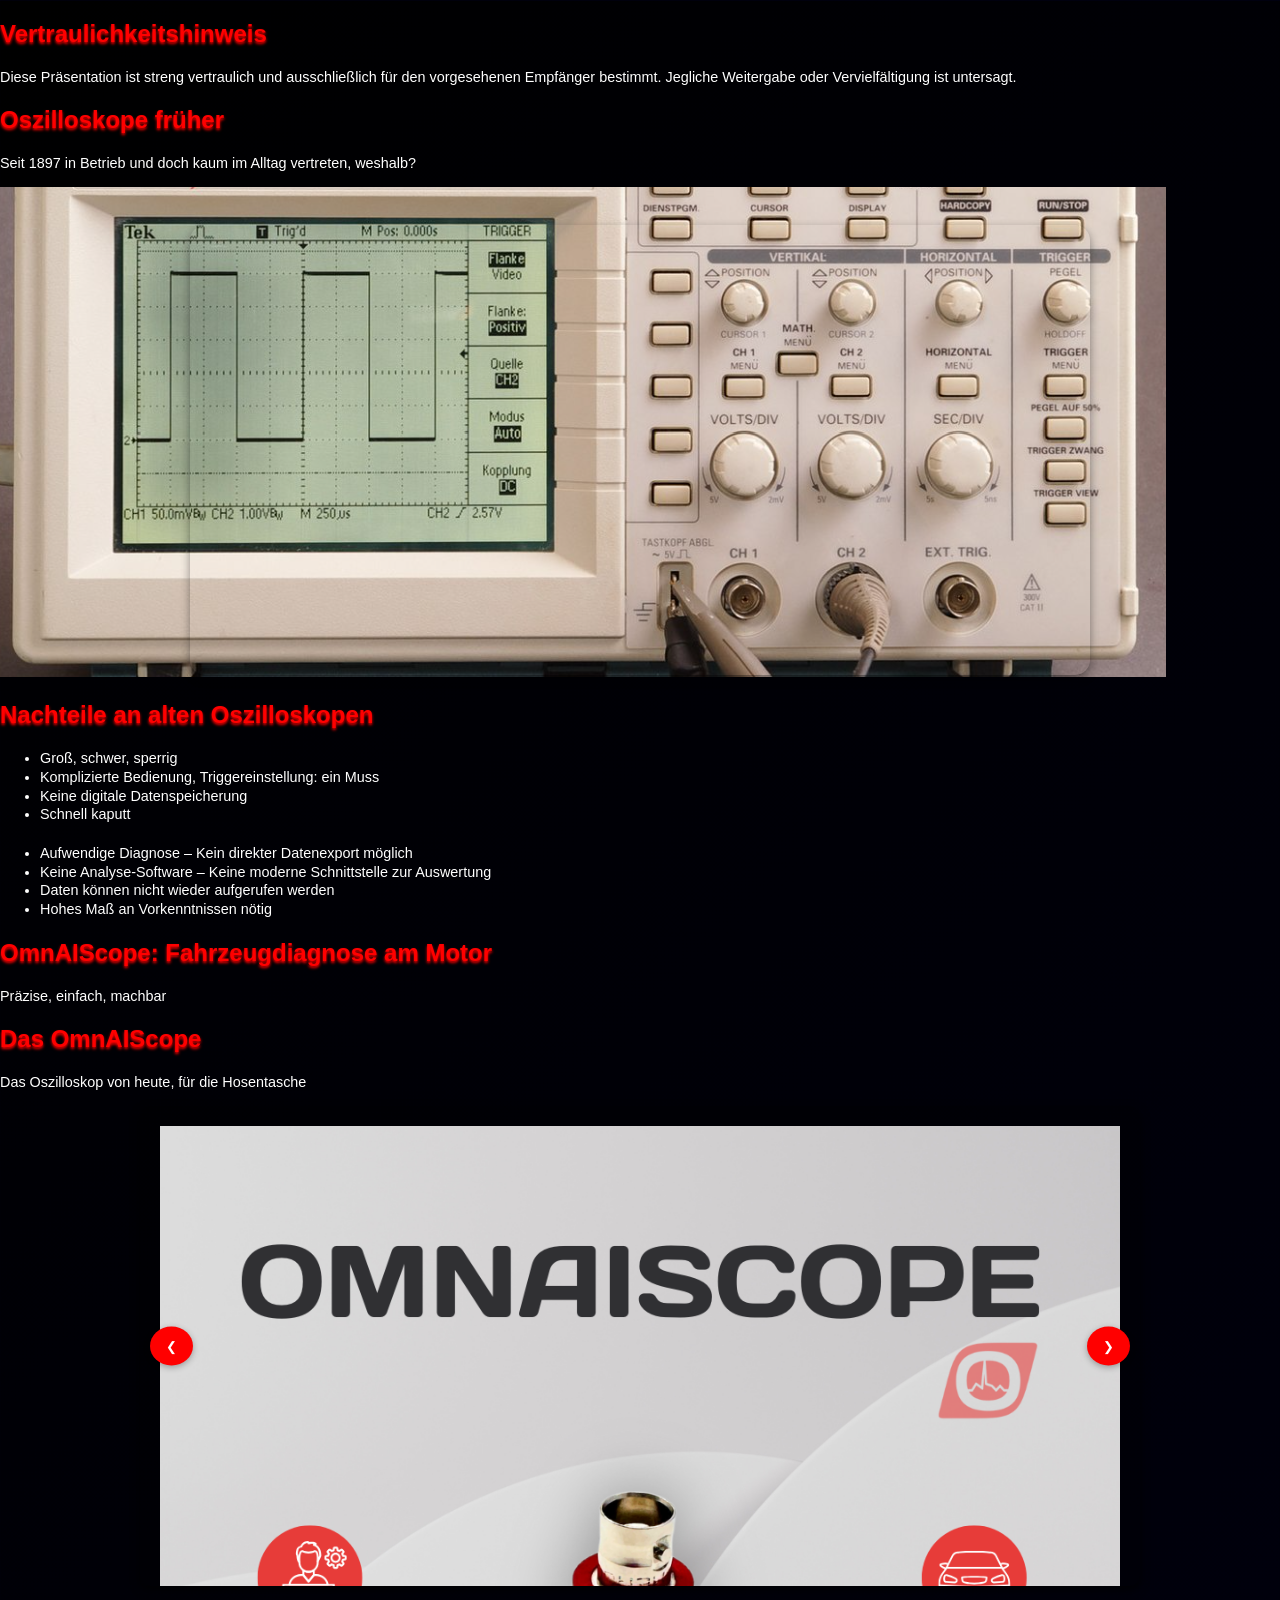
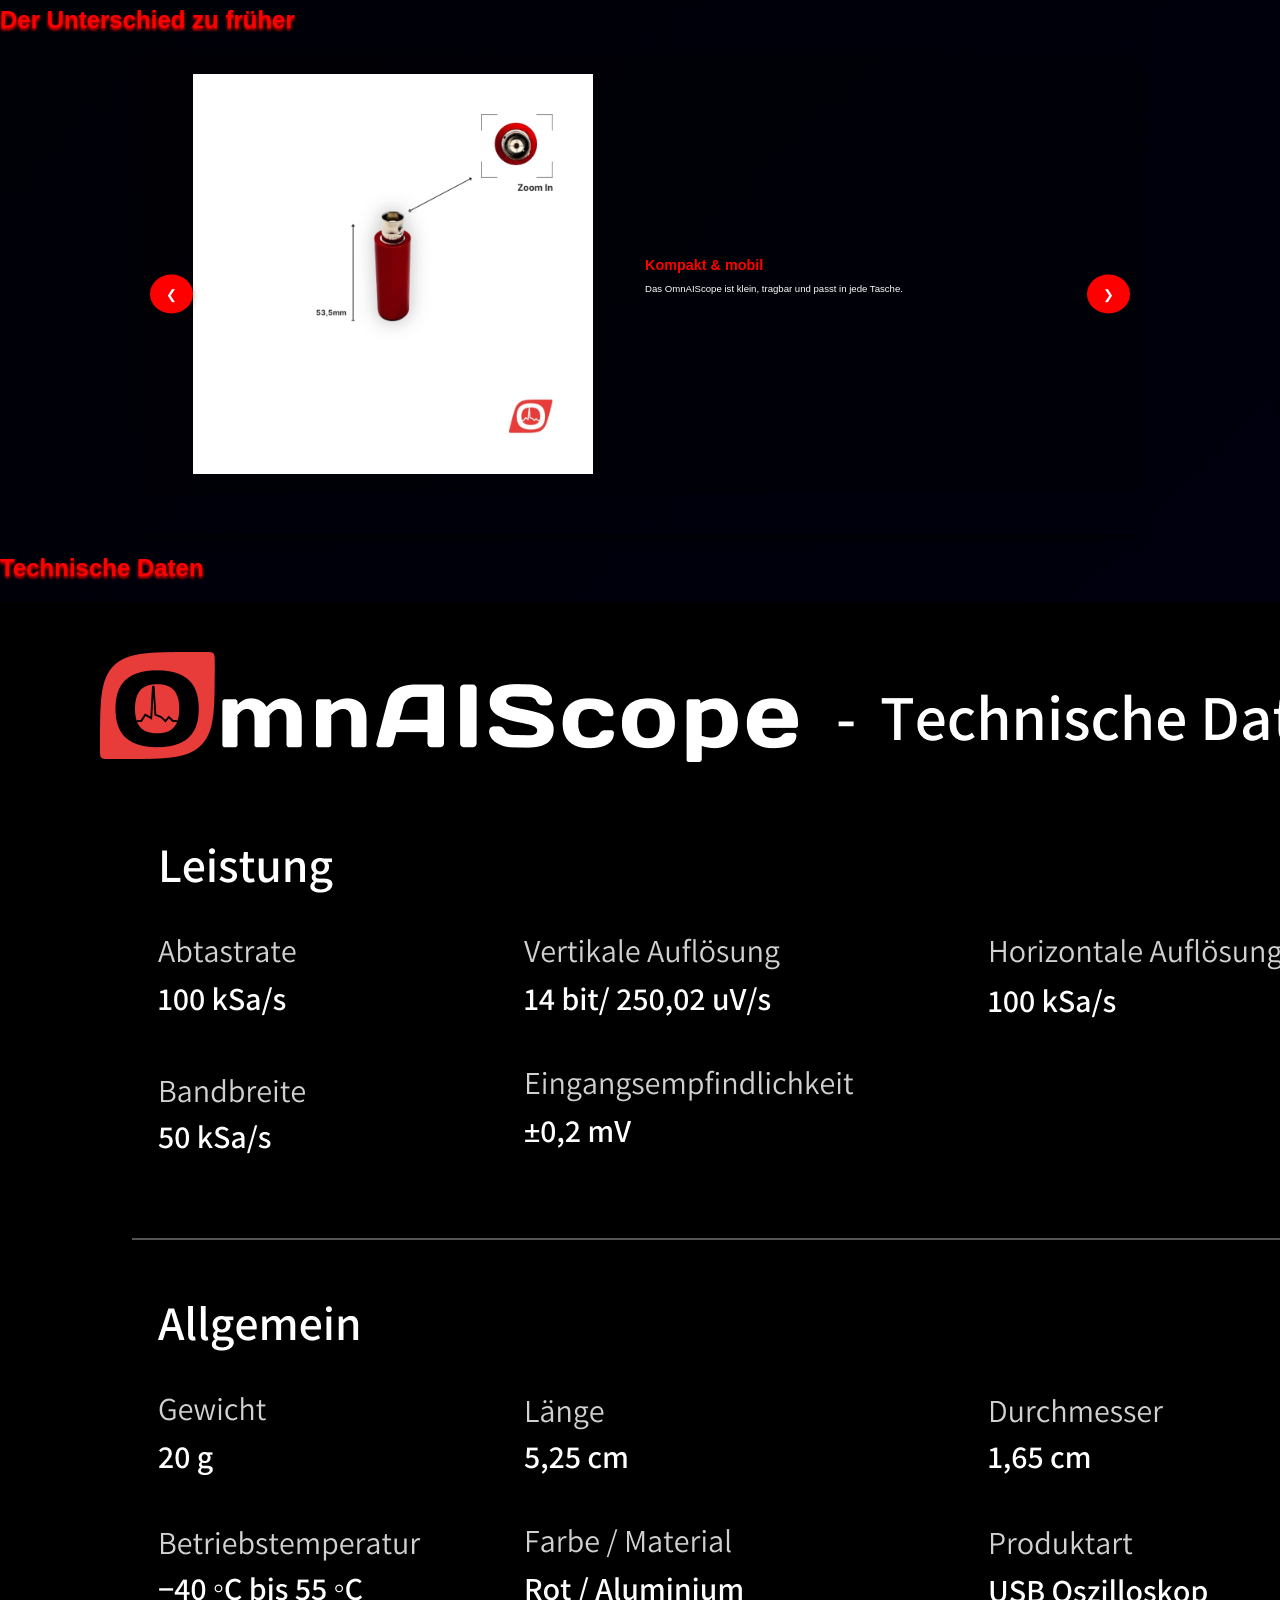
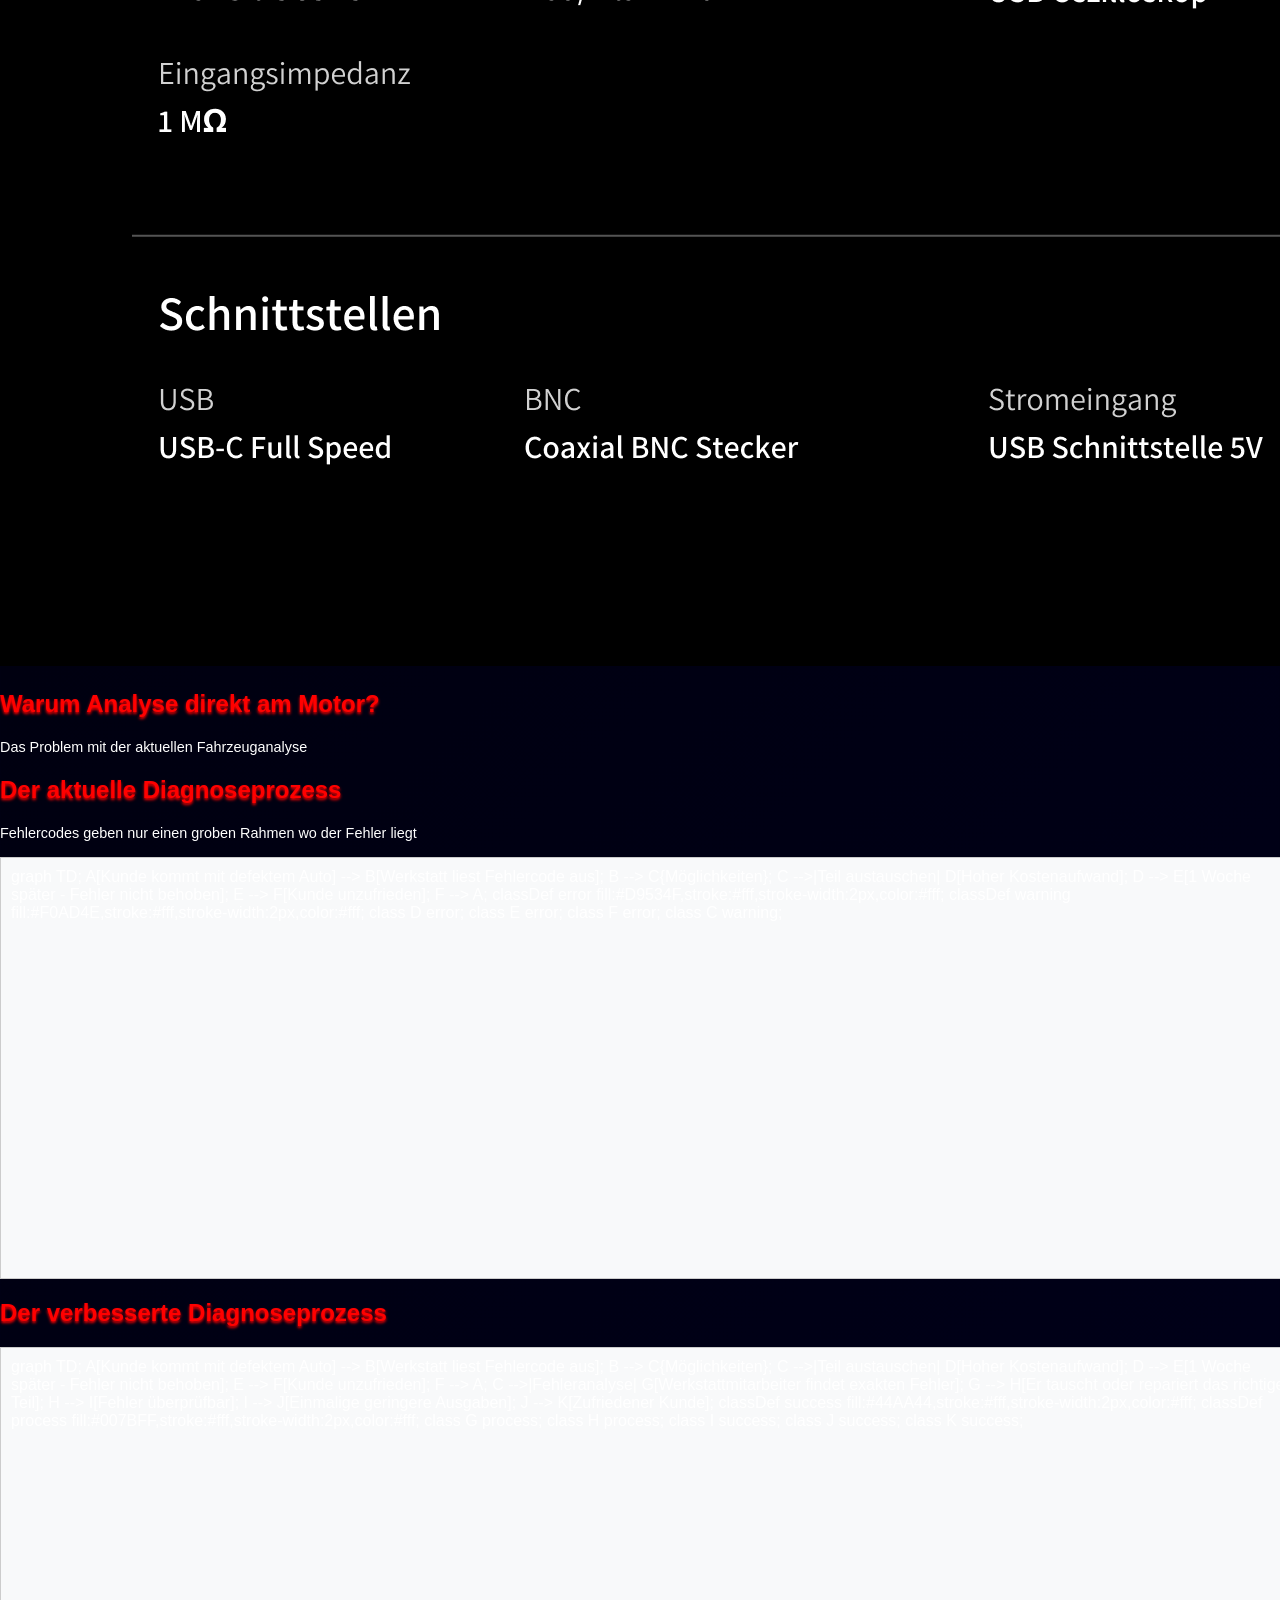
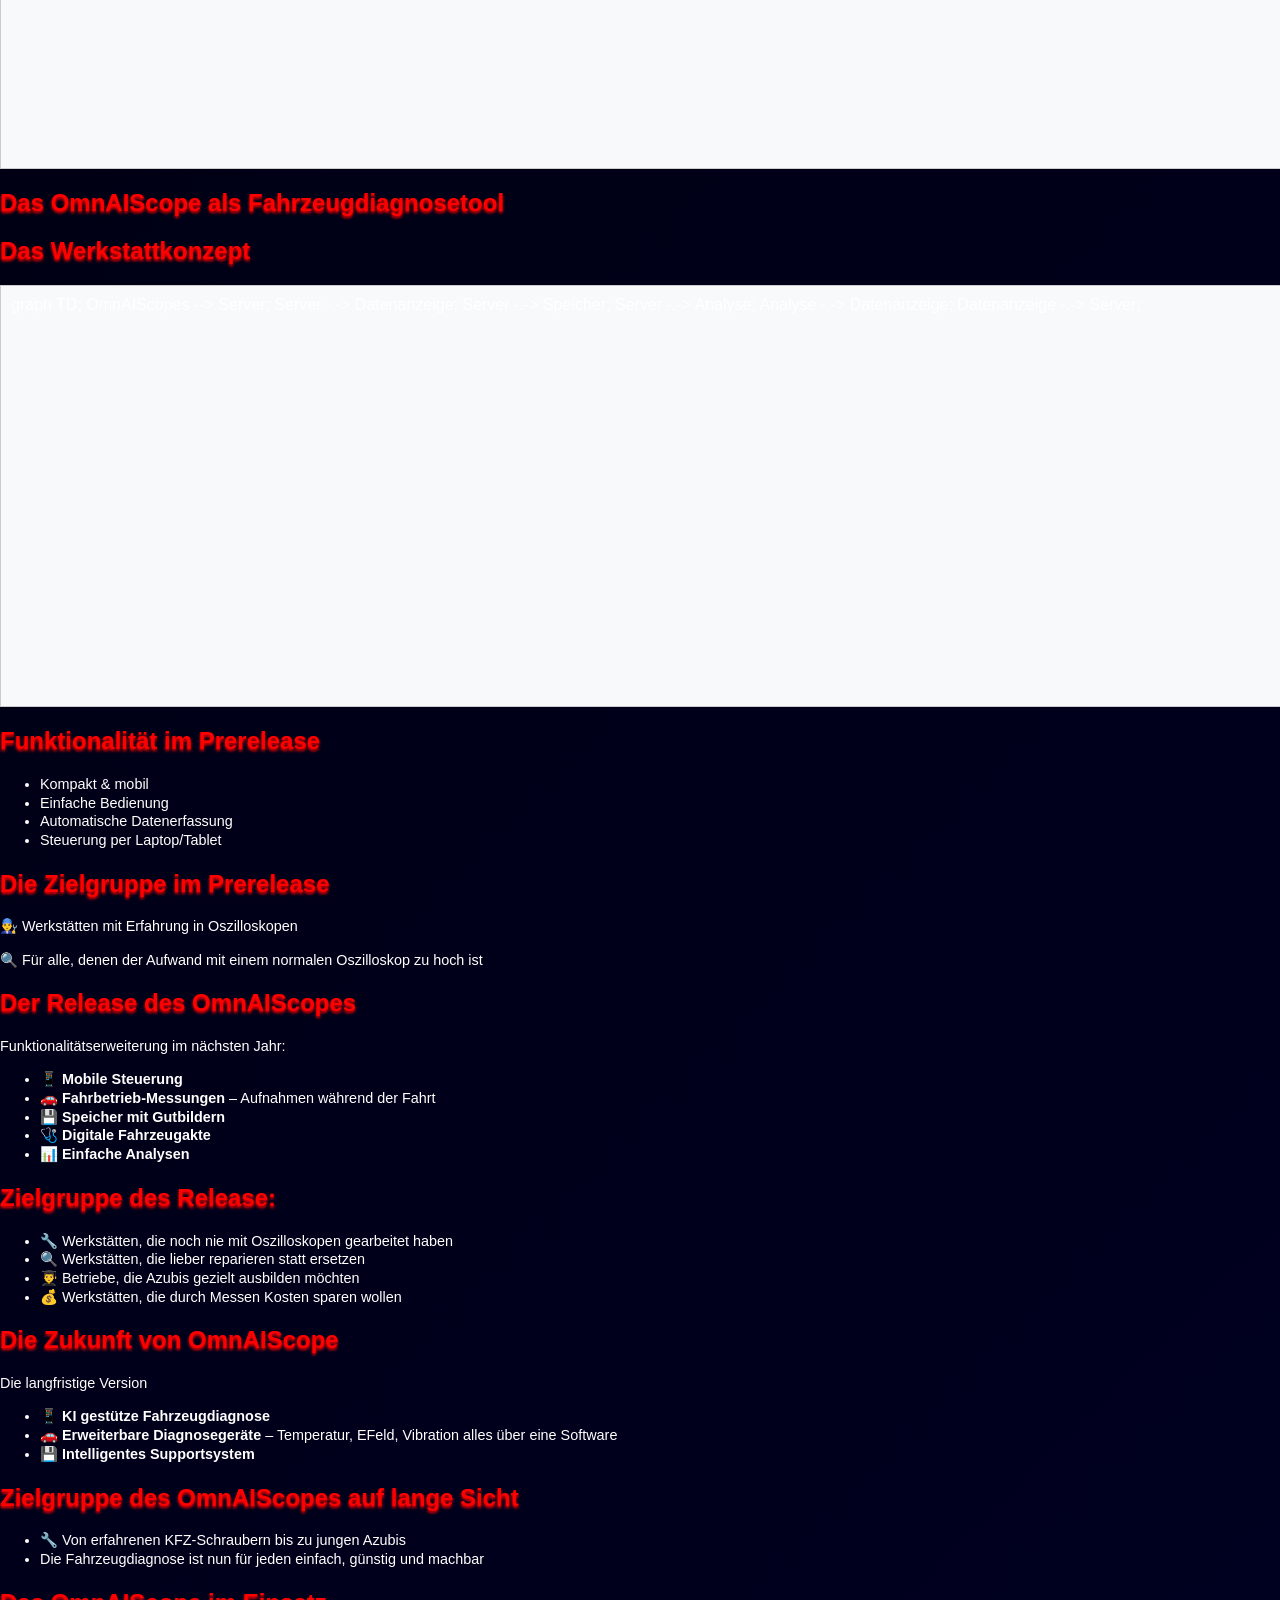
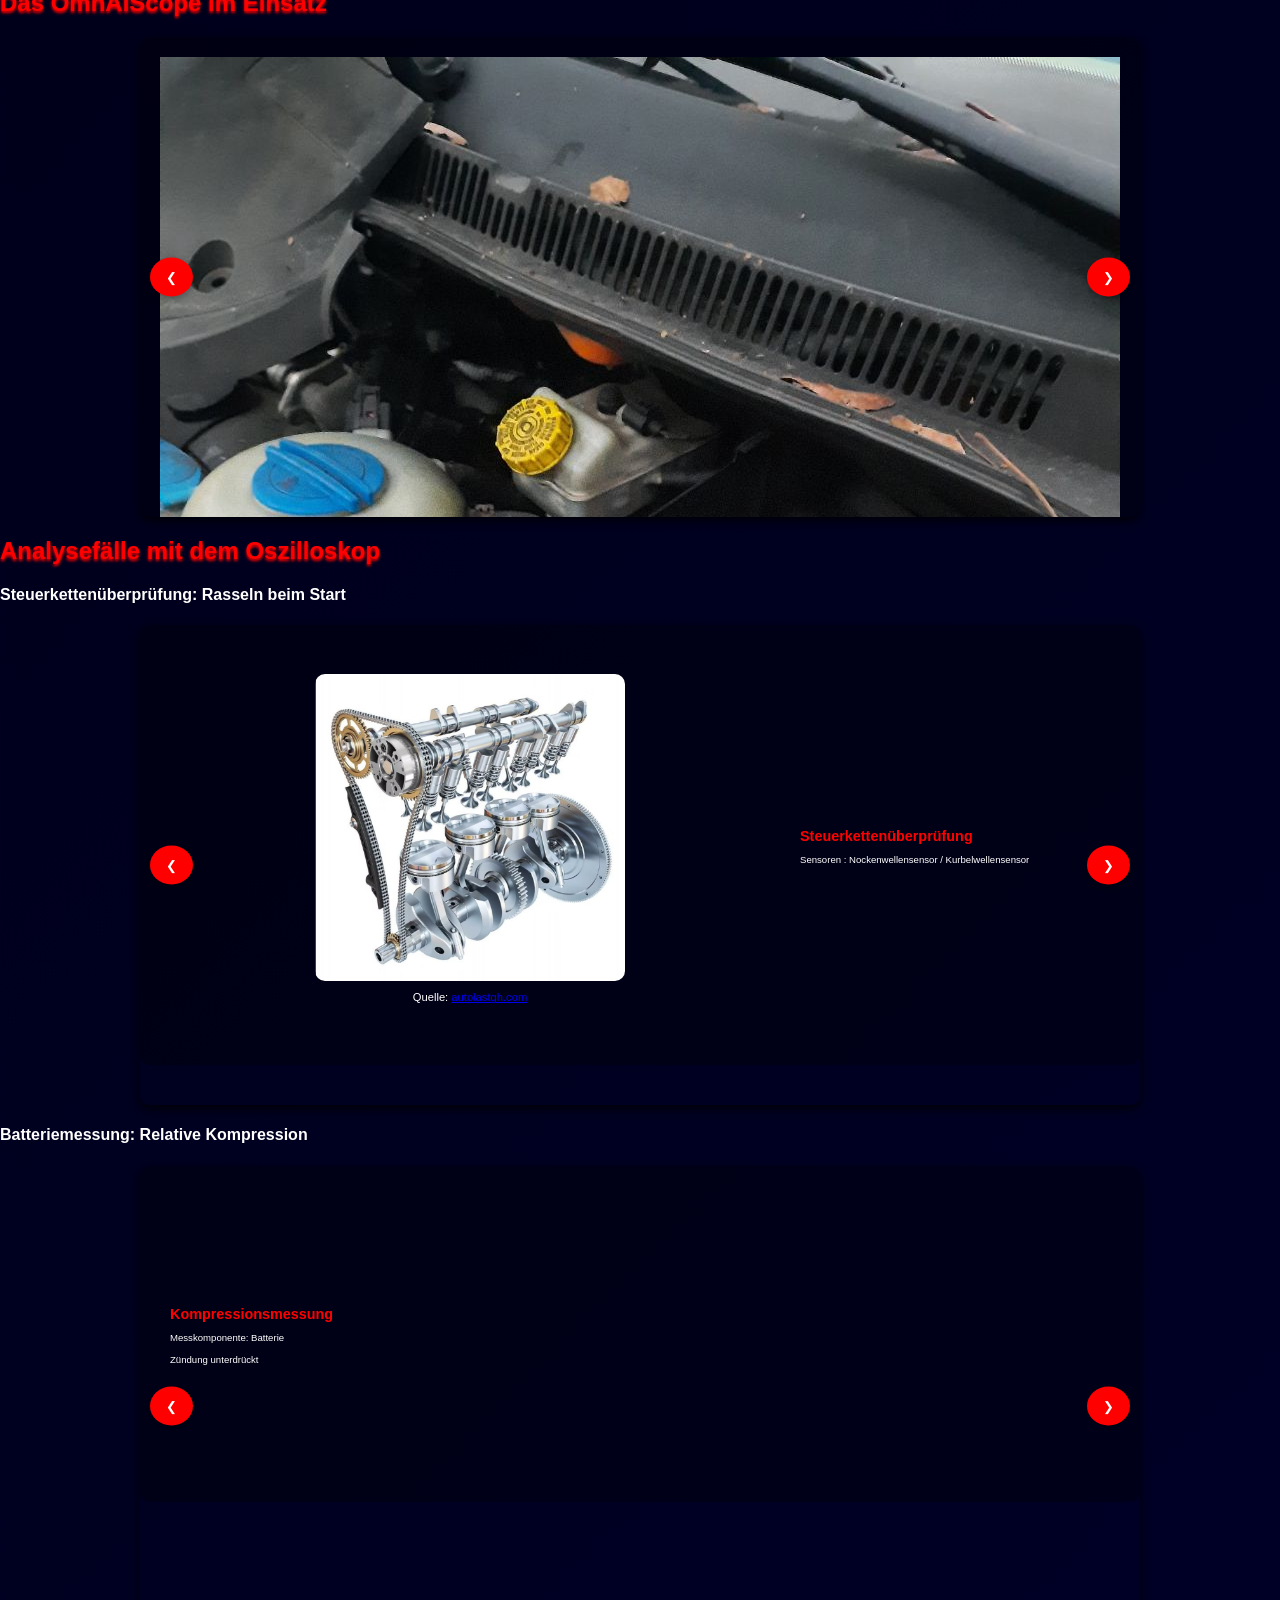
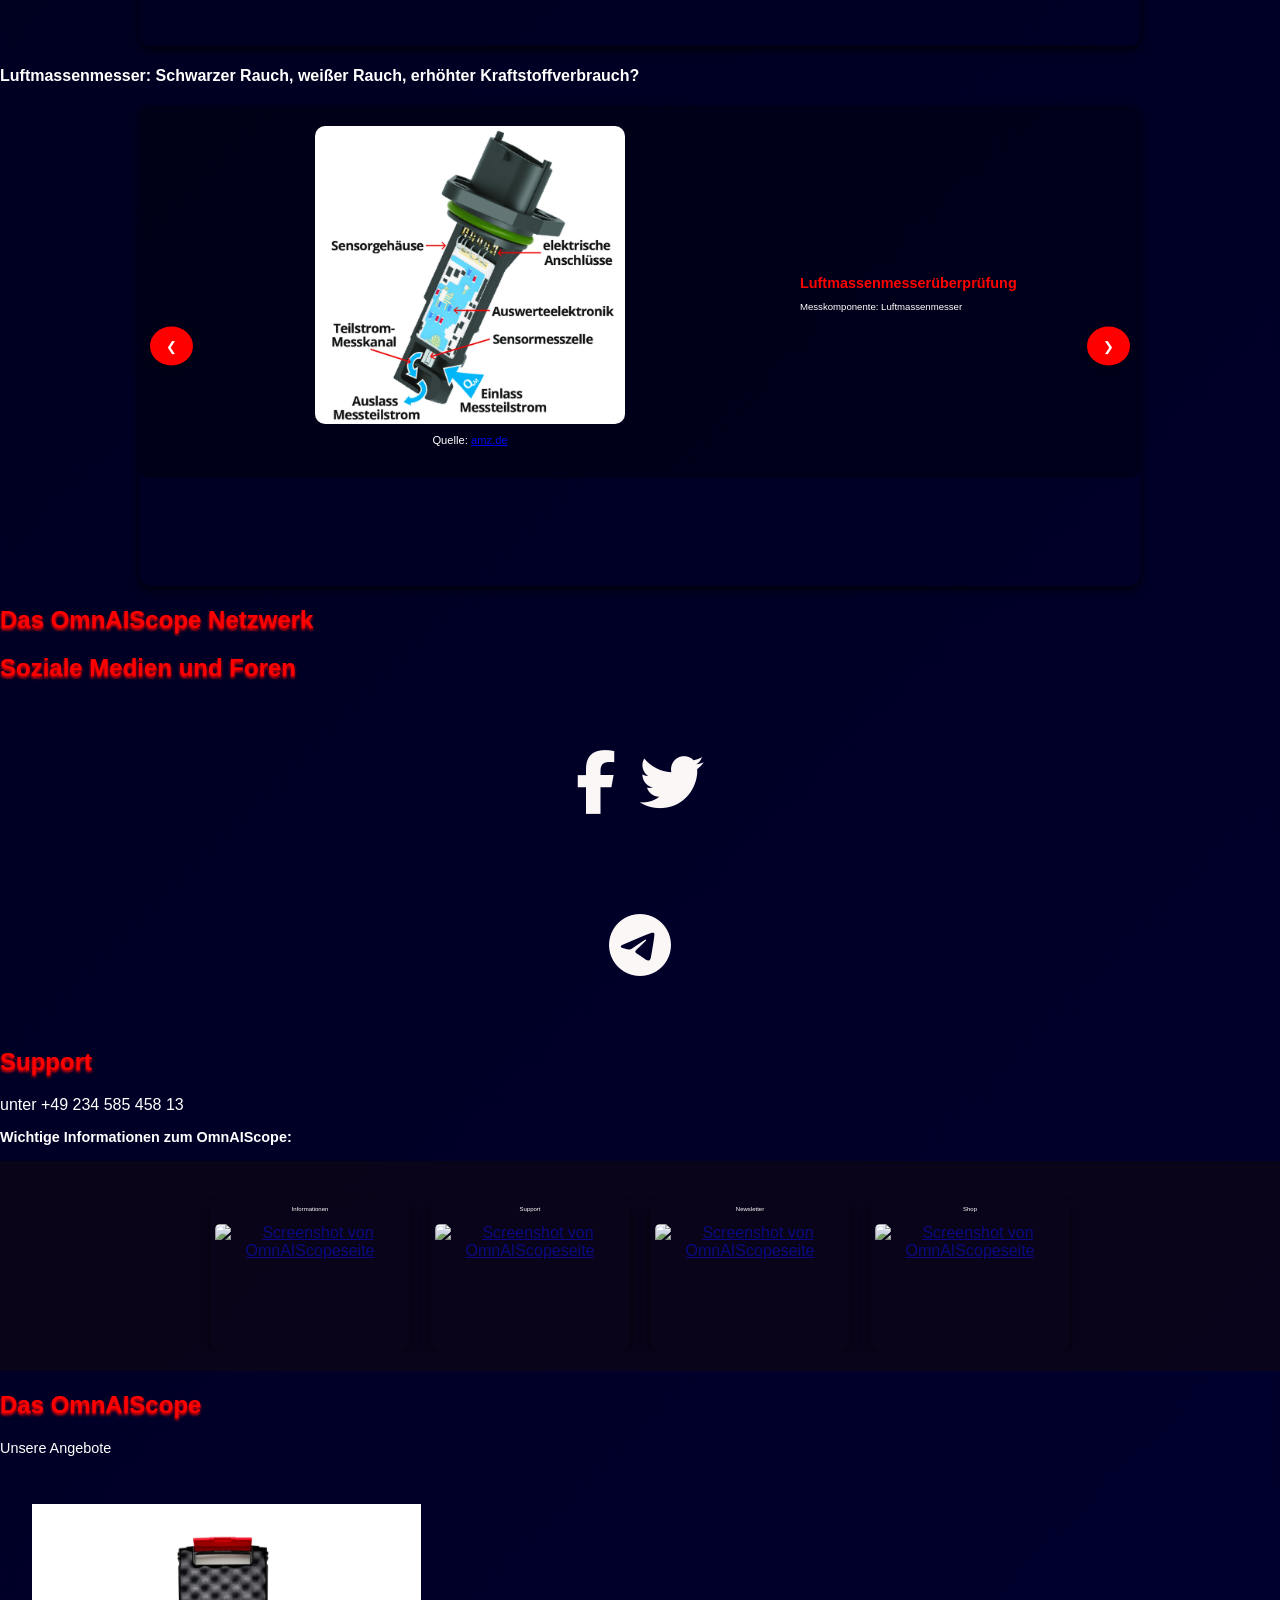
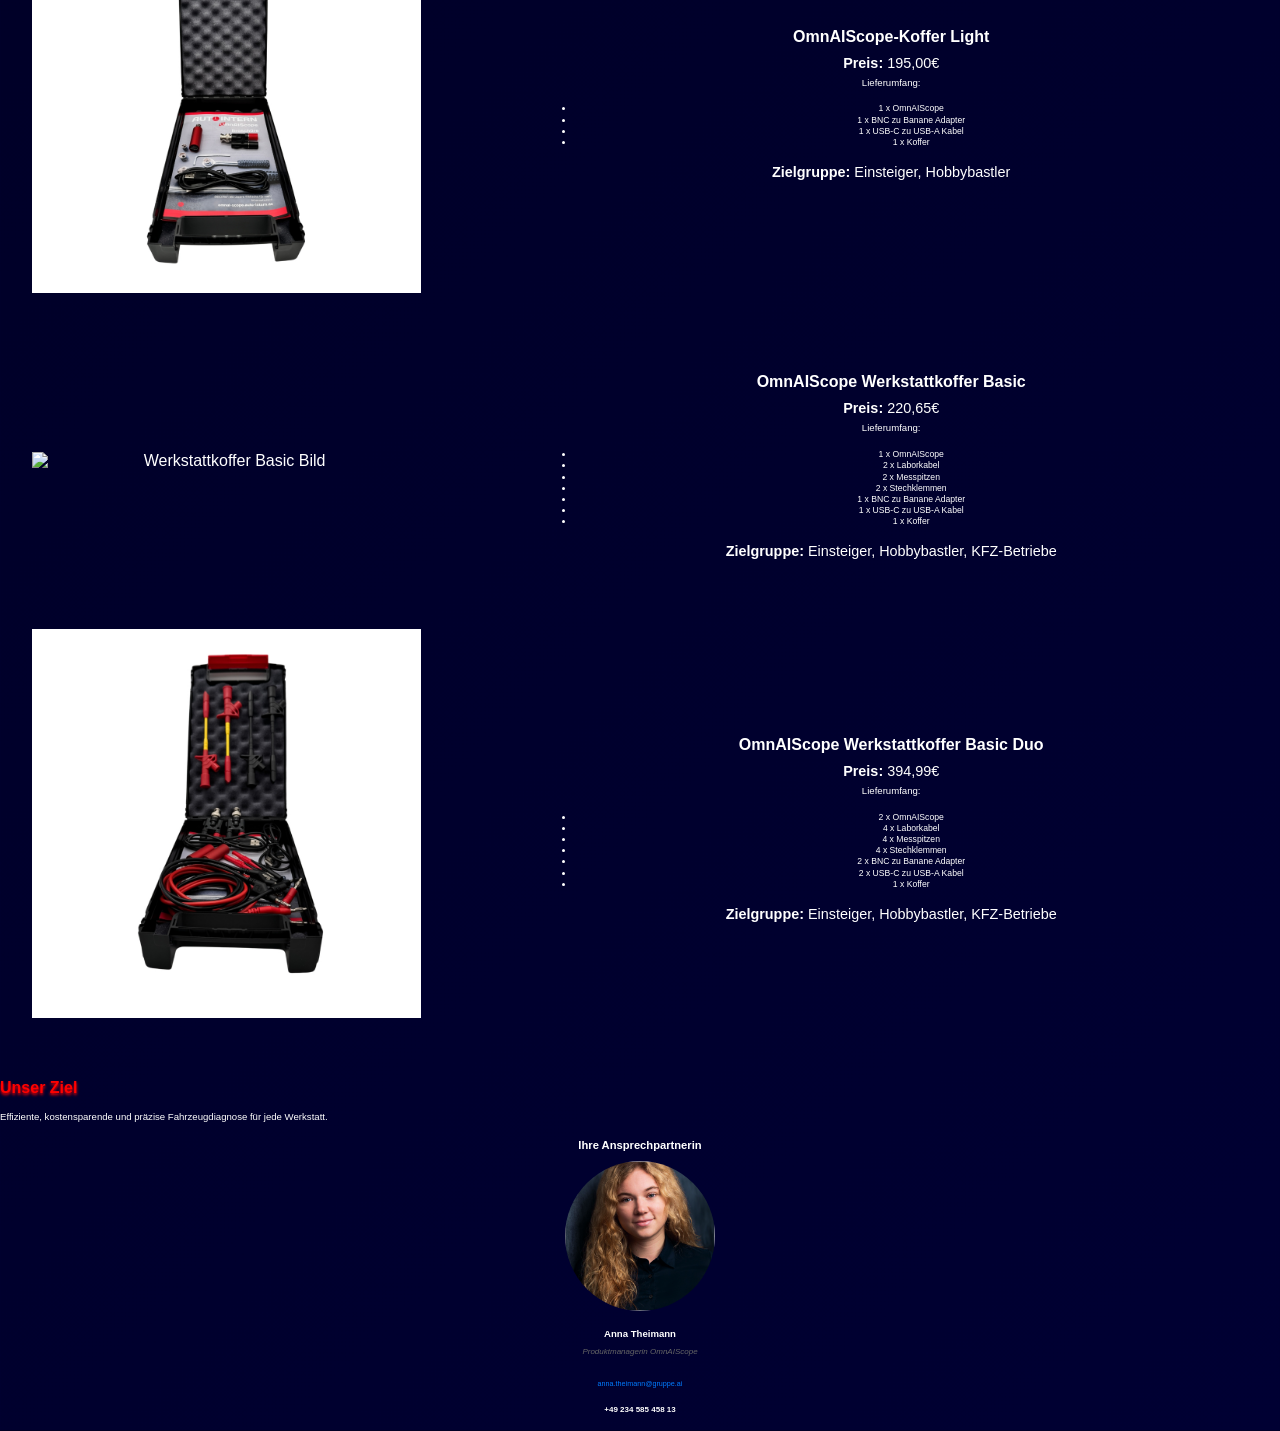
==== commit 77cf5ebb: "Update: No Trader section in product presentation" ====
--- a/index.html
+++ b/index.html
@@ -632,10 +632,10 @@
             </div>
           </section>
           <section>
-            <h2> Verkaufsberatung </h2>
-             unter  +49 234 585 458 12
-          </section>
-          <section class="partners">
+            <h2> Support</h2>
+             unter  +49 234 585 458 13
+          </section>
+          <!--<section class="partners">
             <h2>OmnAIScope Händler</h2>
             <div class="partner-container">
               <div class="partner">
@@ -648,7 +648,7 @@
                 <img src="images/ccd.jpg" alt="Partner 3" />
               </div>
             </div>
-          </section>  
+          </section> --> 
           <section>
             <p>
               <strong>Wichtige Informationen zum OmnAIScope:</strong>
